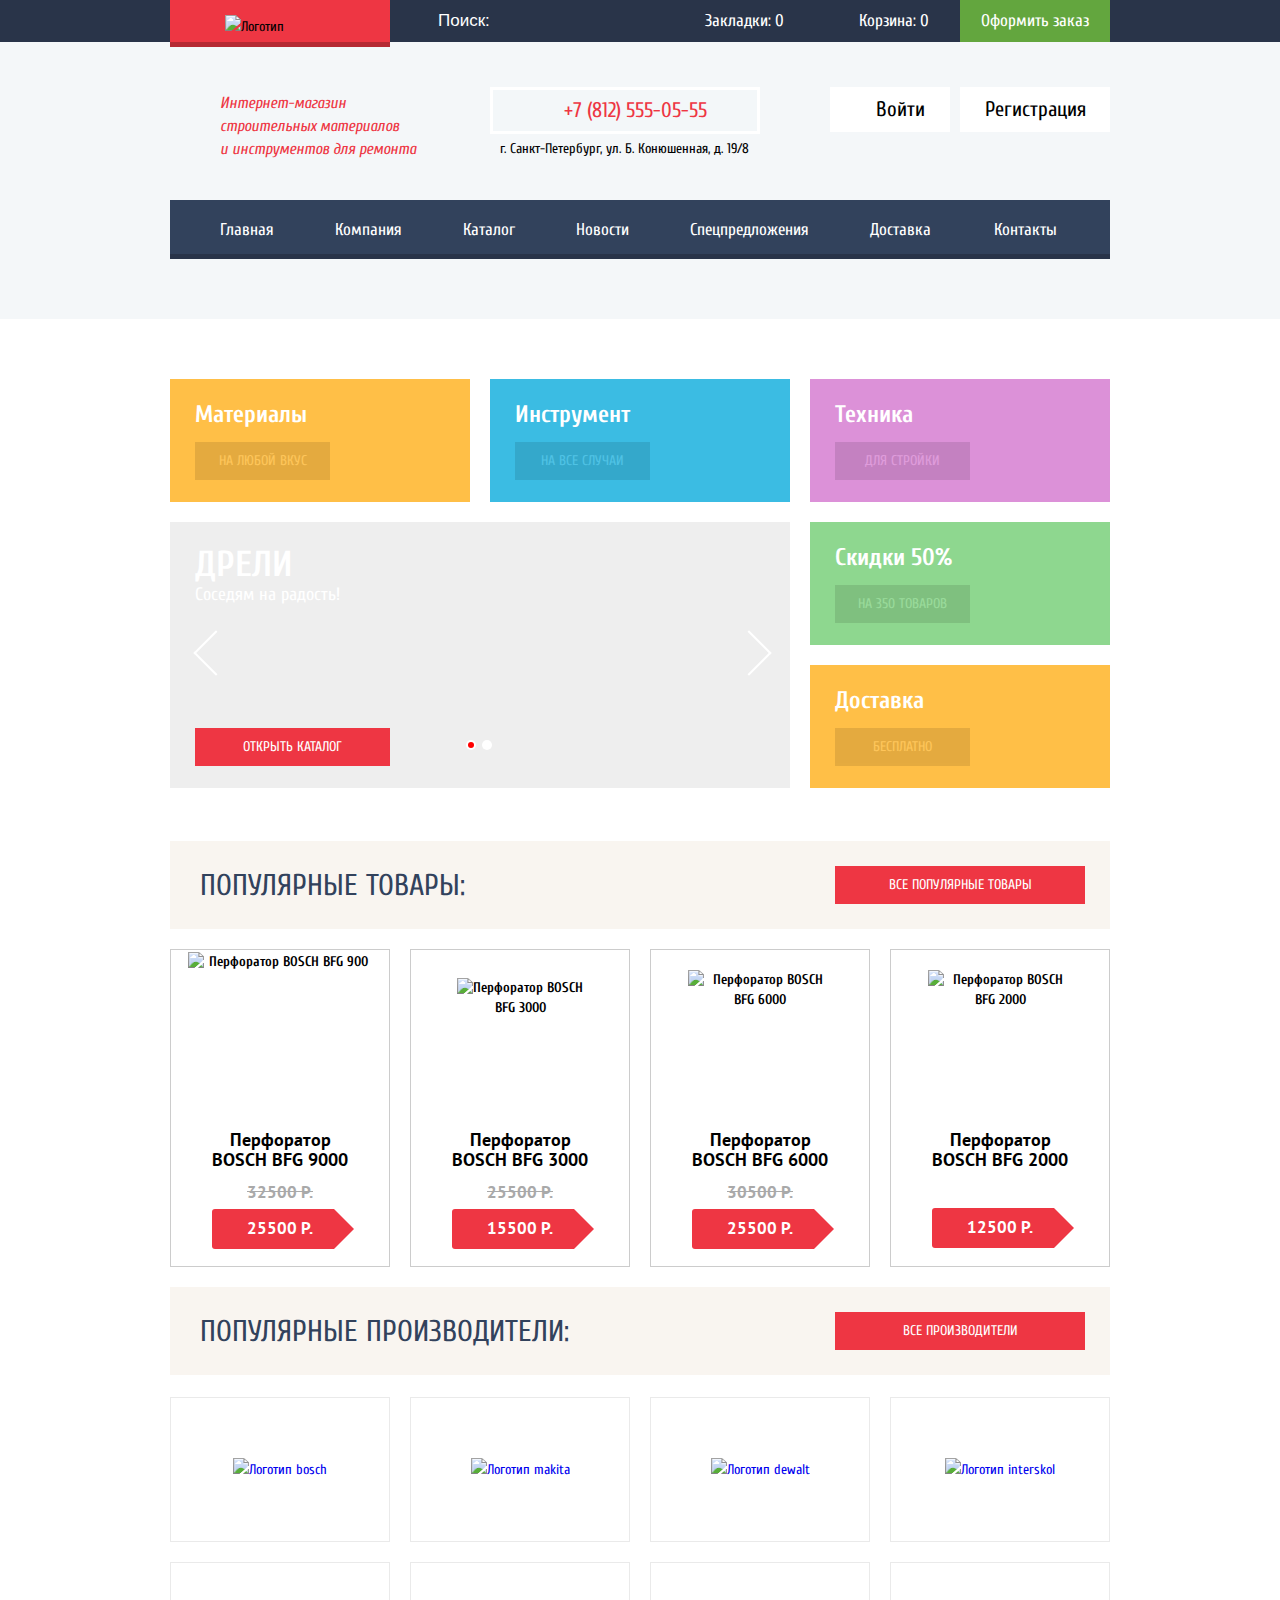
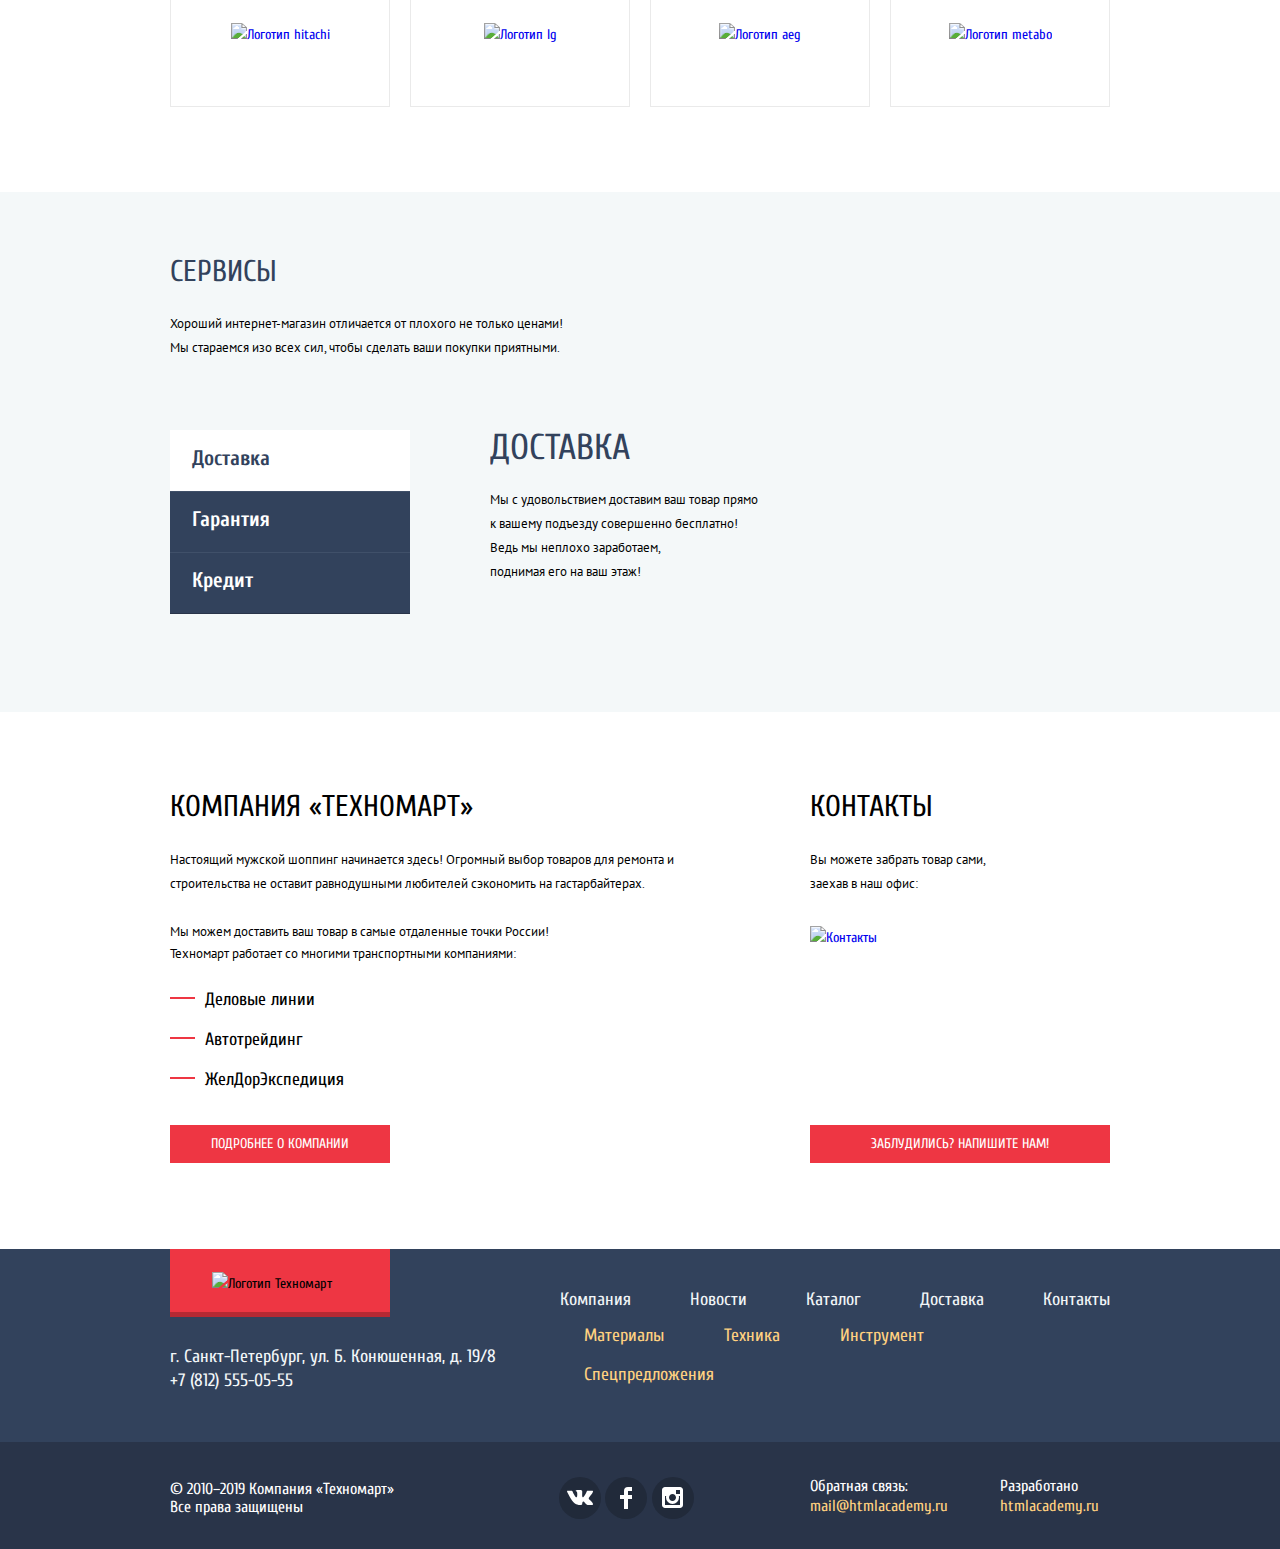
==== index.html @ 58dc2b19 "Fixed pages and js" ====
<!DOCTYPE html>
<html lang="ru">
  <head>
    <meta charset="utf-8">
    <title>HTML Academy: Техномарт</title>
    <link href="https://fonts.googleapis.com/css?family=Cuprum:400,400i,700,700i|PT+Sans:400,700&display=swap&subset=cyrillic" rel="stylesheet">
    <link href="css/normalize.css" rel="stylesheet" >
    <link href="css/style.css" rel="stylesheet">
  </head>
  <body>
    <header class="main-header">
      <div class="top-navigation-wrapper wrapper">
        <div class="container">
          <div class="top-navigation">
            <a href="index.html" aria-label="Логотип Техномарт" class="navigation-logo inactive-link">
              <img src="img/svg/logo-technomart.svg" alt="Логотип Техномарт" width="110" height="17">
            </a>
            <form action="https://echo.htmlacademy.ru" method="post" class="search-form">
            	<input type="search" name="search" placeholder="Поиск:" class="input-search">
            	<button type="submit" class="search-button visually-hidden"></button>
            </form>
            <ul class="bookmarks-navigation reset-list">
              <li>
                <a href="#" class="button-bookmark bookmarks-item">Закладки: 0</a>
              </li>
              <li>
                <a href="#" class="button-cart bookmarks-item">Корзина: 0</a>
              </li>
              <li>
                <a href="#" class="button-checkout bookmarks-item">Оформить заказ</a>
              </li>
            </ul>
          </div>
        </div>
      </div>
      <div class="user-navigation-wrapper wrapper">
        <div class="container">
          <div class="user-navigation">
            <div class="user-coordinates">
              <div class="navigation-item">
                <h1 class="first-level-heading">Интернет-магазин строительных материалов<br> и инструментов для ремонта</h1>
              </div>
              <ul class="store-phone navigation-item reset-list">
                <li><a href="tel:+7(812)555-05-55" class="header-phone">+7 (812) 555-05-55</a></li>
                <li><p>г. Санкт-Петербург, ул. Б. Конюшенная, д. 19/8</p></li>
              </ul>
              <ul class="user-buttons navigation-item reset-list">
                <li>
                  <a href="#" class="button-user-item button-login">Войти</a>
                </li>
                <li>
                  <a href="#" class="button-user-item button-registry">Регистрация</a>
                </li>
              </ul>
            </div>
            <nav class="user-menu">
              <ul class="reset-list">
                <li><a href="index.html" class="user-menu-item">Главная</a></li>
                <li><a href="#" class="user-menu-item">Компания</a></li>
                <li><a href="catalog.html" class="user-menu-item">Каталог</a></li>
                <li><a href="#" class="user-menu-item">Новости</a></li>
                <li><a href="#" class="user-menu-item">Спецпредложения</a></li>
                <li><a href="#" class="user-menu-item">Доставка</a></li>
                <li><a href="#" class="user-menu-item">Контакты</a></li>
              </ul>
            </nav>
          </div>
        </div>
      </div>
    </header>
    <main>
      <div class="content-navigation">
        <div class="container">
          <section class="our-advantages">
            <h2 class="visually-hidden second-level-heading">Наши преимущества:</h2>
            <div class="advantages-row">
              <div class="advantages-item advantages-materials sticker-new sticker-advantage">
                <h4 class="advantages-title">Материалы</h4>
                <a href="#" class="button-advantages">На любой вкус</a>
              </div>
              <div class="advantages-item advantages-tool">
                <h4 class="advantages-title">Инструмент</h4>
                <a href="#" class="button-advantages">На все случаи</a>
              </div>
              <div class="advantages-item advantages-technics sticker-new">
                <h4 class="advantages-title">Техника</h4>
                <a href="#" class="button-advantages">Для стройки</a>
              </div>
            </div>
            <div class="advantages-row">
              <div class="advantages-slider">
                <div class="advantage-arrows">
                  <button class="arrow arrow-left" aria-label="Стрелка вправо"></button>
                  <button class="arrow arrow-right" aria-label="Стрелка влево"></button>
                </div>
                <input class="visually-hidden" type="radio" id="advantage-1" name="advantage" checked>
                <input class="visually-hidden" type="radio" id="advantage-2" name="advantage">
                <div class="advantage-slider-controls">
                  <label class="advantage-controls-item advantage-controls-item--1" for="advantage-1">Первый</label>
                  <label class="advantage-controls-item advantage-controls-item--2" for="advantage-2">Второй</label>
                </div>
                <ul class="advantage-slider-list reset-list">
                  <li class="advantage-slider-item">
                    <h3>Дрели</h3>
                    <p>Соседям на радость!</p>
                    <a class="advantage-item-button button" href="catalog.html">Открыть каталог</a>
                  </li>
                  <li class="advantage-slider-item">
                    <h3>Перфораторы</h3>
                    <p>Настоящие мужские игрушки</p>
                    <a class="advantage-item-button button" href="catalog.html">Открыть каталог</a>
                  </li>
                </ul>
              </div>
              <div class="advantages-services">
                <div class="advantages-item advantages-discounts">
                  <h4 class="advantages-title">Скидки 50%</h4>
                  <a href="#" class="button-advantages">На 350 товаров</a>
                </div>
                <div class="advantages-item advantages-delivery">
                  <h4 class="advantages-title">Доставка</h4>
                  <a href="#" class="button-advantages">Бесплатно</a>
                </div>
              </div>
            </div>
          </section>
          <section class="popular-item-section">
            <h2 class="second-level-heading">Популярные товары:</h2>
            <a href="#" class="button button-popular">Все популярные товары</a>
          </section>
          <section class="popular-products-row">
            <ul class="product-list reset-list">
              <li class="product-item sticker-new-product">
                <div class="actions">
                  <a href="#" class="buy">Купить</a>
                  <a href="#" class="bookmark">В закладки</a>
                </div>
                <div class="image centered-image">
                  <img src="img/product-bosh-bfc-9000.png" width="184" height="164" alt="Перфоратор BOSCH BFG 900">
                </div>
                <h3 class="title">Перфоратор BOSCH BFG 9000</h3>
                <div class="discount">32500 Р.</div>
                <div class="price">25500 Р.</div>
              </li>
              <li class="product-item">
                <div class="actions">
                  <a href="#" class="buy">Купить</a>
                  <a href="#" class="bookmark">В закладки</a>
                </div>
                <div class="image centered-image">
                  <img src="img/product-bosh-bfc-3000.png" width="127" height="112" alt="Перфоратор BOSCH BFG 3000">
                </div>
                <h3 class="title">Перфоратор BOSCH BFG 3000</h3>
                <div class="discount">25500 Р.</div>
                <div class="price">15500 Р.</div>
              </li>
              <li class="product-item sticker-new-product">
                <div class="actions">
                  <a href="#" class="buy">Купить</a>
                  <a href="#" class="bookmark">В закладки</a>
                </div>
                <div class="image centered-image">
                  <img src="img/product-bosh-bfc-6000.png" width="144" height="128" alt="Перфоратор BOSCH BFG 6000">
                </div>
                <h3 class="title">Перфоратор BOSCH BFG 6000</h3>
                <div class="discount">30500 Р.</div>
                <div class="price">25500 Р.</div>
              </li>
              <li class="product-item">
                <div class="actions">
                  <a href="#" class="buy">Купить</a>
                  <a href="#" class="bookmark">В закладки</a>
                </div>
                <div class="image centered-image">
                  <img src="img/product-bosh-bfc-2000.png" width="144" height="128" alt="Перфоратор BOSCH BFG 2000">
                </div>
                <h3 class="title">Перфоратор BOSCH BFG 2000</h3>
                <div class="price">12500 Р.</div>
              </li>
            </ul>
          </section>
          <section class="popular-item-section">
            <h2 class="second-level-heading">Популярные производители:</h2>
            <a href="#" class="button button-popular">Все производители</a>
          </section>
          <section class="manufacturers-list">
            <ul class="reset-list">
              <li class="manufacturer-item centered-image">
                <a href="#">
                  <img src="img/manufacturers-01-bosch.png" width="126" height="37" alt="Логотип bosch">
                </a>
              </li>
              <li class="manufacturer-item centered-image">
                <a href="#">
                <img src="img/manufacturers-02-makita.png" width="123" height="40" alt="Логотип makita">
              </a>
            </li>
              <li class="manufacturer-item centered-image">
                <a href="#">
                  <img src="img/manufacturers-03-dewalt.png" width="146" height="44" alt="Логотип dewalt">
                </a>
              </li>
              <li class="manufacturer-item centered-image">
                <a href="#">
                  <img src="img/manufacturers-04-interskol.png" width="200" height="88" alt="Логотип interskol">
                </a>
              </li>
              <li class="manufacturer-item centered-image">
                <a href="#">
                  <img src="img/manufacturers-05-hitachi.png" width="169" height="31" alt="Логотип hitachi">
                </a>
              </li>
              <li class="manufacturer-item centered-image">
                <a href="#">
                  <img src="img/manufacturers-06-lg.png" width="121" height="73" alt="Логотип lg">
                </a>
              </li>
              <li class="manufacturer-item centered-image">
                <a href="#">
                  <img src="img/manufacturers-07-aeg.png" width="151" height="96" alt="Логотип aeg">
                </a>
              </li>
              <li class="manufacturer-item centered-image">
                <a href="#">
                  <img src="img/manufacturers-08-aeg.png" width="204" height="69" alt="Логотип metabo">
                </a>
              </li>
            </ul>
          </section>
        </div>
      </div>
      <div class="services-navigation-wrapper wrapper">
        <div class="container">
          <section class="our-services-intro">
            <h2 class="second-level-heading">Сервисы</h2>
            <p>Хороший интернет-магазин отличается от плохого не только ценами!</p>
            <p>Мы стараемся изо всех сил, чтобы сделать ваши покупки приятными.</p>
          </section>

          <section class="our-services-tabs">

            <input class="visually-hidden" type="radio" id="service-1" name="service" checked>
            <input class="visually-hidden" type="radio" id="service-2" name="service">
            <input class="visually-hidden" type="radio" id="service-3" name="service">

            <ul class="tabs-menu reset-list">
              <li><label class="slider-service-item slider-service-item--1" for="service-1">Доставка</label></li>
              <li><label class="slider-service-item slider-service-item--2" for="service-2">Гарантия</label></li>
              <li><label class="slider-service-item slider-service-item--3" for="service-3">Кредит</label></li>
            </ul>

            <ul class="tabs-content reset-list">
              <li class="tab-content-item">
                <h3 class="tab-content-title">Доставка</h3>
                <p class="tab-content-text">
                  Мы с удовольствием доставим ваш товар прямо<br>
                  к вашему подъезду совершенно бесплатно!<br>
                </p>
                <p class="tab-content-text">
                  Ведь мы неплохо заработаем,<br>
                  поднимая его на ваш этаж!
                </p>
              </li>
              <li class="tab-content-item">
                <h3 class="tab-content-title">Гарантия</h3>
                <p class="tab-content-text">
                  Если купленный у нас товар поломается или заискрит,<br>
                   а также в случае пожара, спровоцированного его возгоранием,<br>
                  вы всегда можете быть уверены в нашей гарантии. Мы обменяем<br>
                  сгоревший товар на новый.
                </p>
                <p class="tab-content-text">
                  Дом уж восстановите как-нибудь сами.
                </p>
              </li>
              <li class="tab-content-item">
                <h3 class="tab-content-title">Кредит</h3>
                <p class="tab-content-text">
                  Залезть в долговую яму стало проще!
                </p>
                <p class="tab-content-text">
                   Кредитные консультанты придут вам на помощь.
                </p>
                <a href="#" class="button button-tab">Отправить заявку</a>
              </li>
            </ul>

          </section>
        </div>
      </div>
      <div class="container">
        <section class="company-info">
          <div class="company-about">
            <h2 class="second-level-heading">Компания «Техномарт»</h2>
            <p>Настоящий мужской шоппинг начинается здесь! Огромный выбор товаров для ремонта и
            строительства не оставит равнодушными любителей сэкономить на гастарбайтерах.</p>
            <p>Мы можем доставить ваш товар в самые отдаленные точки России!</p>
            <p>Техномарт работает со многими транспортными компаниями: </p>
            <ul class="company-features reset-list">
              <li>Деловые линии</li>
              <li>Автотрейдинг</li>
              <li>ЖелДорЭкспедиция</li>
            </ul>
            <a href="#" class="button button-company">Подробнее о компании</a>
          </div>
          <div class="company-contacts">
            <h2 class="second-level-heading">Контакты</h2>
            <p>Вы можете забрать товар сами,<br> заехав в наш офис:</p>
            <div class="company-map">
              <a href="#">
                <img src="img/contacts-map-01.jpg" width="300" height="158" alt="Контакты">
              </a>
            </div>
            <a href="#" class="button button-write-us">Заблудились? Напишите нам!</a>
          </div>
        </section>
      </div>
    </main>
    <footer class="main-footer">
      <div class="footer-navigation-wrapper wrapper">
        <div class="container">
          <section class="footer-navigation">
            <div class="footer-first-row">
              <a href="index.html" aria-label="Логотип Техномарт" class="navigation-logo inactive-link">
                <img src="img/svg/logo-technomart.svg" alt="Логотип Техномарт" width="137" height="22">
              </a>
              <ul class="footer-menu reset-list">
                <li><a href="#" class="footer-menu-item">Компания</a></li>
                <li><a href="#" class="footer-menu-item">Новости</a></li>
                <li><a href="catalog.html" class="footer-menu-item">Каталог</a></li>
                <li><a href="#" class="footer-menu-item">Доставка</a></li>
                <li><a href="#" class="footer-menu-item">Контакты</a></li>
              </ul>
            </div>
            <div class="footer-second-row">
              <ul class="reset-list footer-address">
                <li><p class="footer-coordinates">г. Санкт-Петербург, ул. Б. Конюшенная, д. 19/8</p></li>
                <li><a href="tel:+7(812)555-05-55" class="footer-phone">+7 (812) 555-05-55</a></li>
              </ul>
              <ul class="footer-menu reset-list">
                <li><a href="#" class="footer-menu-item">Материалы</a></li>
                <li><a href="#" class="footer-menu-item">Техника</a></li>
                <li><a href="#" class="footer-menu-item">Инструмент</a></li>
                <li><a href="#" class="footer-menu-item">Спецпредложения</a></li>
              </ul>
            </div>
          </section>
        </div>
      </div>
      <div class="footer-social-wrapper wrapper">
        <div class="container">
          <section class="footer-social">
            <div class="footer-copyright">
              <p>© 2010–2019 Компания «Техномарт» </p>
              <p>Все права защищены</p>
            </div>
            <div class="footer-social-links">
              <ul class="reset-list">
                <li>
                  <a class="social-button centered-image" href="#">
                    <span class="visually-hidden">Техномарт во Вконтакте</span>
                    <svg xmlns="http://www.w3.org/2000/svg" width="26" height="15" viewBox="0 0 26 15">
                      <path fill="#FFF" d="M16.138 11.51c.956-.309 2.18 2.04 3.483 2.939.978.681 1.727.534 1.727.534l3.473-.05s1.815-.112.957-1.554c-.071-.12-.503-1.069-2.585-3.022-2.177-2.043-1.882-1.712.739-5.244 1.597-2.153 2.236-3.468 2.036-4.028-.192-.539-1.365-.399-1.365-.399L20.69.713c-.381.001-.704.119-.851.515-.003.004-.621 1.666-1.445 3.079-1.741 2.989-2.436 3.148-2.724 2.961-.661-.433-.494-1.737-.494-2.664 0-2.897.432-4.105-.846-4.417-.427-.104-.739-.172-1.828-.182-1.392-.021-2.574 0-3.244.329-.445.223-.786.712-.579.74.26.035.843.16 1.155.586.401.552.389 1.789.389 1.789s.229 3.411-.54 3.834c-.528.29-1.25-.302-2.803-3.016-.793-1.388-1.392-2.922-1.392-2.922s-.116-.285-.326-.441c-.25-.185-.6-.244-.6-.244L.848.684S.29.7.085.946c-.182.218-.015.668-.015.668s2.909 6.881 6.203 10.347c3.02 3.182 6.452 2.971 6.452 2.971h1.555s.469-.054.709-.312c.224-.24.214-.691.214-.691s-.031-2.109.935-2.419z"/>
                    </svg>
                  </a>
                </li>
                <li>
                  <a class="social-button centered-image" href="#">
                    <span class="visually-hidden">Техномарт в Фейсбуке</span>
                    <svg xmlns="http://www.w3.org/2000/svg" width="12" height="22" viewBox="0 0 12 22">
                      <path fill="#FFF" d="M12 4V0H8a4 4 0 0 0-4 4v4H0v4h4v10h4V12h4V8H8V4h4z"/>
                    </svg>
                  </a>
                </li>
                <li>
                  <a class="social-button centered-image" href="#">
                    <span class="visually-hidden">Техномарт в Инстаграме</span>
                    <svg xmlns="http://www.w3.org/2000/svg" width="21" height="21" viewBox="0 0 21 21">
                      <path fill="#FFF" d="M18 0H3C1.35 0 0 1.35 0 3v15c0 1.65 1.35 3 3 3h15c1.65 0 3-1.35 3-3V3c0-1.65-1.35-3-3-3zm-7.5 7c1.93 0 3.5 1.57 3.5 3.5S12.43 14 10.5 14 7 12.43 7 10.5 8.57 7 10.5 7zM18 18H3V9h1.181A6.504 6.504 0 0 0 4 10.5a6.5 6.5 0 1 0 13 0 6.45 6.45 0 0 0-.181-1.5H18v9zm0-11h-4V3h4v4z"/>
                    </svg>
                  </a>
                </li>
              </ul>
            </div>
            <div class="footer-feedback">
              <div class="footer-feedback-row">
                <p>Обратная связь:</p>
                <a href="mailto:mail@htmlacademy.ru">mail@htmlacademy.ru</a>
              </div>
              <div class="footer-feedback-row">
                <p>Разработано</p>
                <a href="https://htmlacademy.ru/intensive/htmlcss">htmlacademy.ru</a>
              </div>
            </div>
          </section>
        </div>
      </div>
    </footer>
    <div class="modal-wrapper hidden"></div>
    <section class="modal write-us hidden">
      <form class="write-us-form" action="https://echo.htmlacademy.ru" method="post">
        <div class="modal-row">
          <div class="modal-item">
            <label for="user-name">Ваше имя:</label>
            <input id="user-name" type="text" name="user-name" placeholder="Имя Фамилия" class="input-name">
          </div>
          <div class="modal-item">
            <label for="user-email">Ваш e-mail:</label>
            <input id="user-email" type="email" name="user-email" required placeholder="email@example.com" class="input-email">
          </div>
        </div>
        <div class="modal-row">
          <label for="user-text">Текст письма:</label>
          <textarea id ="user-text" name="user-text" class="user-text" placeholder="В свободной форме"></textarea>
        </div>
        <div class="modal-row">
          <button class="button button-submit" type="submit">Отправить</button>
        </div>
      </form>
      <button class="modal-close" type="button">
        <span class="visually-hidden">Закрыть</span>
      </button>
    </section>
    <section class="modal modal-map hidden">
      <div class="modal-map-image">
        <iframe src="https://www.google.com/maps/embed?pb=!1m18!1m12!1m3!1d1998.6037872533261!2d30.32085871593062!3d59.93871648187617!2m3!1f0!2f0!3f0!3m2!1i1024!2i768!4f13.1!3m3!1m2!1s0x4696310fca145cc1%3A0x42b32648d8238007!2sBolshaya%20Konyushennaya%20St%2C%2019%2F8%2C%20Sankt-Peterburg%2C%20191186!5e0!3m2!1sen!2sru!4v1570217562127!5m2!1sen!2sru"
        width="940" height="422" style="border:0;" allowfullscreen="">
        </iframe>
        <p>
          <img src="img/contacts-map-02-clicable.jpg" width="940" height="422"
          alt="Офис компании по адресу ул. Большая Конюшенная 19/8, Санкт-Петербург">
        </p>
      </div>
      <button class="modal-close" type="button">
        <span class="visually-hidden">Закрыть</span>
      </button>
    </section>
    <section class="modal modal-product hidden">
      <div class="modal-product-container">
        <div class="added-product-title">
          <h2>Товар добавлен в корзину!</h2>
        </div>
        <div class="modal-row">
          <a href="#" class="button-place-order button">Оформить заказ</a>
          <a href="#" class="button-go-shopping button">Продолжить покупки</a>
        </div>
      </div>
      <button class="modal-close" type="button">
        <span class="visually-hidden">Закрыть</span>
      </button>
    </section>
  <script src="js/script.js"></script>
  </body>
</html>
---- css/style.css ----
*, *:before, *:after {
  -webkit-box-sizing: border-box;
     -moz-box-sizing: border-box;
          box-sizing: border-box;
}

body {
  margin: 0;
  padding: 0;
  font-family: 'Cuprum', 'Arial', sans-serif;
  font-size: 14px;
  line-height: 24px;
  color: #000000;
  background-color: #ffffff;
}

a {
  text-decoration: none;
}

.inactive-link {
  pointer-events: none;
  cursor: default;
  text-decoration: none;
  color: black;
}

.reset-list {
  padding: 0;
  margin: 0;
  list-style-type: none;
}

.second-level-heading {
  font-size: 30px;
  color: #32425c;
  line-height: 30px;
  font-weight: normal;
  text-transform: uppercase;
}

.visually-hidden {
  position: absolute;
  width: 1px;
  height: 1px;
  margin: -1px;
  border: 0;
  padding: 0;
  clip: rect(0 0 0 0);
  overflow: hidden;
}

.centered-image {
  display: flex;
  align-items: center;
  justify-content: center;
}

.button {
  display: inline-block;
  vertical-align: middle;
  padding-top: 10px;
  padding-bottom: 10px;
  background: #EE3643;
  font-size: 14px;
  color: #FFFFFF;
  text-align: center;
  text-transform: uppercase;
  line-height: 18px;
}

.button:hover,
.button:focus {
  background: #CA2C37;
}

.button:active {
  background: #BA2732;
}

.container {
  width: 940px;
  margin: 0 auto;
}

.wrapper {
  width: 100%;
}

.top-navigation-wrapper {
  background-color: #293449;
}

.top-navigation {
  display: flex;
  justify-content: space-between;
  height: 42px;
}

.navigation-logo {
  display: flex;
  justify-content: center;
  align-items: center;
  width: 220px;
  background: #EE3643;
  box-shadow: inset 0 -5px 0 0 rgba(0,0,0,0.24);
}

.top-navigation .navigation-logo {
  height: 47px;
}

.navigation-logo:hover {
  background-color: #ca2c37;
}

.navigation-logo:active {
  background-color: #ba2732;
}

.search-form {
  position: relative;
  width: 270px;
}

.search-form .input-search {
  width: 100%;
  height: 42px;
  border: none;
  background: #293449;
  padding-top: 12px;
  padding-bottom: 12px;
  padding-left: 48px;
  font-size: 17px;
  color: #000000;
  line-height: 18px;
  background-image: url(../img/svg/icon-search.svg);
  background-repeat: no-repeat;
  background-position: 16px 12px;
}

.search-form .input-search::placeholder {
  color: #FFFFFF;
}

.search-form .input-search:hover {
  background-color: #212a3a;
}

.search-form .input-search:focus,
.search-form .input-search:active {
  background-color: #ffffff;
  background-image: url(../img/svg/icon-search-red.svg);
  background-repeat: no-repeat;
  background-position: 16px 12px;
}

.bookmarks-navigation {
  display: flex;
  justify-content: space-between;
  width: 450px;
}

.bookmarks-navigation .bookmarks-item {
  position: relative;
  width: 150px;
  display: inline-block;
  vertical-align: middle;
  padding-top: 12px;
  padding-bottom: 12px;
  font-size: 17px;
  color: #FFFFFF;
  line-height: 18px;
  text-align: center;
}

.bookmarks-navigation .button-checkout {
  background-color: #63a63e;
  color: #FFFFFF;
}

.button-bookmark,
.button-cart {
  padding-left: 18px;
}

.button-bookmark::before {
  content: '';
  position: absolute;
  top: 12px;
  left: 18px;
  width: 14px;
  height: 16px;
  background-image: url(../img/svg/icon-bookmark.svg);
  background-repeat: no-repeat;
  background-position: 0 0;
  opacity: 0.5;
}

.button-cart::before {
  content: '';
  position: absolute;
  top: 12px;
  left: 18px;
  width: 15px;
  height: 15px;
  background-image: url(../img/svg/icon-cart.svg);
  background-repeat: no-repeat;
  background-position: 0 0;
  opacity: 0.5;
}

.button-bookmark:hover,
.button-cart:hover {
  cursor: pointer;
  background-color: #212a3a;
  opacity: 1;
}

.button-bookmark:active,
.button-cart:active {
  cursor: pointer;
  background: #161d29;
  opacity: 0.5;
}

.cart-not-empty {
  background-color: #EE3643;
}

.button-checkout:hover {
  background: #5FBB2D;
}

.button-checkout:active {
  background: #518534;
  opacity: 0.5;
}

.user-navigation-wrapper {
  background-color: #f4f7f9;
  padding-bottom: 60px;
}

.user-navigation {
  display: flex;
  flex-direction: column;
}

.user-coordinates {
  display: flex;
  justify-content: space-between;
  align-items: flex-start;
  padding-top: 45px;
  padding-bottom: 34px;
}

.navigation-item {
  position: relative;
  width: 300px;
}

.first-level-heading {
  width: 200px;
  margin-top: 5px;
  margin-bottom: 5px;
  margin-right: auto;
  margin-left: auto;
  font-size: 16px;
  color: #EE3643;
  line-height: 23px;
  font-style: italic;
  font-weight: normal;
}

.store-phone .header-phone {
  position: relative;
  display: inline-block;
  vertical-align: middle;
  width: 270px;
  padding-top: 10px;
  padding-bottom: 10px;
  padding-left: 20px;
  text-align: center;
  background: #F3F7F9;
  border: 3px solid #FFFFFF;
  font-size: 21px;
  color: #EE3643;
  line-height: 21px;
}

.header-phone::before {
  content: '';
  position: absolute;
  top: 10px;
  left: 12px;
  width: 19px;
  height: 19px;
  background-image: url(../img/svg/icon-phone.svg);
  background-repeat: no-repeat;
  background-position: 0 0;
}

.store-phone p {
  font-family: 'Cuprum', 'Arial', sans-serif;
  font-size: 14px;
  line-height: 24px;
  margin-top: 3px;
  margin-bottom: 0;
  margin-left: 10px;
}

.user-buttons {
  display: flex;
  justify-content: space-between;
  flex-wrap: wrap;
}

.button-user-item {
  display: inline-block;
  vertical-align: middle;
  background: #ffffff;
  padding-top: 12px;
  padding-bottom: 12px;
  font-size: 21px;
  text-align: center;
  color: #000000;
  line-height: 21px;
}

.user-buttons .button-login {
  position: relative;
  width: 120px;
  margin-left: 20px;
  padding-left: 20px;
}

.user-buttons .button-registry {
  width: 150px;
}

.button-login::before {
  content: '';
  position: absolute;
  top: 15px;
  left: 13px;
  width: 20px;
  height: 17px;
  background-image: url(../img/svg/icon-login-blue.svg);
  background-repeat: no-repeat;
  background-position: 0 0;
  opacity: 0.3;
}

.button-login:hover::before,
.user-name:hover::before,
.user-name:hover::after,
.user-logout:hover {
  opacity: 1;
}

.button-login:active::before,
.user-name:active::before,
.user-name:active::after,
.user-logout:active {
  opacity: 0.3;
}

.button-user-item:hover,
.user-account a:hover {
  color: #ee3643;
}

.button-user-item:active,
.user-name:active,
.user-account a:active {
  color: rgb(0,0,0, 0.3);
}

.user-menu {
  background: #32425C;
  box-shadow: inset 0 -5px 0 0 #293449;
}

.user-menu ul {
  display: flex;
  flex-wrap: wrap;
}

.user-menu .user-menu-item {
  display: inline-block;
  vertical-align: middle;
  padding-top: 21px;
  padding-bottom: 21px;
  padding-right: 31px;
  padding-left: 30px;
  font-size: 17px;
  color: #FFFFFF;
  letter-spacing: 0;
  line-height: 17px;
  text-align: center;
}

li:first-child .user-menu-item {
  padding-left: 50px;
}

li:last-child .user-menu-item {
  padding-left: 32px;
}

.user-menu-item:hover {
  background-color: #293449;
}

.user-menu-item:active {
  background: #1d2739;
  opacity: 0.3;
}

.content-navigation {
  margin-top: 60px;
  margin-bottom: 65px;
}

.our-advantages {
  margin-bottom: 33px;
}

.advantages-row {
  display: flex;
  justify-content: space-between;
}

.advantages-slider {
  width: 620px;
  max-height: 266px;
  position: relative;
  background-color: #eeeeee;
}

.advantage-arrows {
  position: relative;
}

.arrow {
  border: none;
  background: none;
  position: absolute;
  top: 115px;
  border-right: 2px solid #ffffff;
  border-bottom: 2px solid #ffffff;
  width: 32px;
  height: 32px;
}

.arrow-left {
  left: 30px;
  transform: rotate(-225deg);
}

.arrow-right {
  right: 25px;
  transform: rotate(-45deg);
}

.arrow:hover,
.arrow:focus,
.arrow:active {
  outline: none;
  cursor: pointer;
}

.advantages-services {
  display: flex;
  flex-direction: column;
}

.advantages-item {
  position: relative;
  width: 300px;
  padding-top: 21px;
  padding-left: 25px;
  min-height: 123px;
  margin-bottom: 20px;
}

.sticker-new::before {
  content: '';
  position: absolute;
  top: 0px;
  right: 0px;
  width: 60px;
  height: 59px;
  background-image: url(../img/logo-new-product.png);
  background-repeat: no-repeat;
  background-position: 0 0;
}

.advantages-item .advantages-title {
  font-size: 24px;
  color: #FFFFFF;
  line-height: 30px;
  font-weight: bold;
  padding: 0;
  margin-top: 0;
  margin-bottom: 12px;
}

.advantages-item .button-advantages {
  display: inline-block;
  vertical-align: middle;
  width: 135px;
  padding-top: 10px;
  padding-bottom: 10px;
  font-size: 14px;
  text-transform: uppercase;
  color: #FFFFFF;
  text-align: center;
  line-height: 18px;
  opacity: 0.1;
  background: #000000;
}

.button-advantages:hover {
  opacity: 0.2;
  background: #000000;
}

.button-advantages:active {
  opacity: 0.3;
  background: #000000;
}

.advantages-materials {
  background-color: #ffbf47;
  background-image: url(../img/svg/icon-1.svg);
  background-repeat: no-repeat;
  background-position: 83% 53%;
}

.advantages-tool {
  background-color: #3bbce3;
  background-image: url(../img/svg/icon-2.svg);
  background-repeat: no-repeat;
  background-position: 87% 54%;
}

.advantages-technics {
  background-color: #dc91d8;
  background-image: url(../img/svg/icon-3.svg);
  background-repeat: no-repeat;
  background-position: 85% 50%;
}

.advantages-discounts {
  background-color: #8ed78f;
  background-image: url(../img/svg/icon-4.svg);
  background-repeat: no-repeat;
  background-position: 80% 47%;
}

.advantages-delivery {
  background-color: #ffbf47;
  background-image: url(../img/svg/icon-5.svg);
  background-repeat: no-repeat;
  background-position: 85% 50%;
}

.popular-item-section {
  display: flex;
  justify-content: space-between;
  background: #f9f5f0;
  padding-top: 30px;
  padding-right: 25px;
  padding-bottom: 25px;
  padding-left: 30px;
}

.advantage-slider-controls {
  position: absolute;
  left: 49%;
  bottom: 35px;
  z-index: 100;
  width: 100px;
  height: 25px;
  text-align: center;
  font-size: 0;
  transform: translateX(-50%);
}

.advantage-slider-controls label {
  position: relative;
  display: inline-block;
  vertical-align: middle;
  width: 10px;
  height: 10px;
  padding: 8px;
  border-radius: 50%;
  cursor: pointer;
}

.advantage-slider-controls label::after {
  content: '';
  position: absolute;
  top: 8px;
  left: 8px;
  z-index: 1;
  width: 10px;
  height: 10px;
  background: #ffffff;
  border-radius: 50%;
}

.advantage-slider-item {
  display: none;
  padding-top: 25px;
  padding-left: 25px;
  min-height: 266px;
}

.advantage-slider-item:nth-child(1) {
  background-image: url(../img/slider-item-02.jpg);
  background-repeat: no-repeat;
  background-position: 100% 0px;
}

.advantage-slider-item:nth-child(2) {
  background-image: url(../img/slider-item-01.jpg);
  background-repeat: no-repeat;
  background-position: 100% 0px;
}

#advantage-1:checked ~ .advantage-slider-list .advantage-slider-item:nth-child(1) {
  display: block;
}

#advantage-2:checked ~ .advantage-slider-list .advantage-slider-item:nth-child(2) {
  display: block;
}

#advantage-1:checked ~ .advantage-slider-controls .advantage-controls-item--1::before,
#advantage-2:checked ~ .advantage-slider-controls .advantage-controls-item--2::before {
  content: '';
  position: absolute;
  left: 64%;
  top: 65%;
  z-index: 2;
  width: 6px;
  height: 6px;
  background: red;
  border-radius: 50%;
}

.advantage-slider-item h3 {
  max-width: 380px;
  margin-top: 0;
  margin-bottom: 0px;
  font-size: 36px;
  color: #FFFFFF;
  letter-spacing: 0;
  line-height: 36px;
  text-transform: uppercase;
}

.advantage-slider-item p {
  max-width: 430px;
  margin: 0;
  margin-bottom: 10px;
  font-family: 'Cuprum', 'Arial', sans-serif;
  font-size: 18px;
  color: #FFFFFF;
  line-height: 24px;
}



.advantage-slider-item .button {
  position: absolute;
  width: 195px;
  bottom: 22px;
}

.popular-item-section .second-level-heading {
  padding: 0;
  margin: 0;
}

.button-popular {
  width: 250px;
  margin-top: -5px;
}

.popular-products-row {
  margin-top: 20px;
}

.product-list {
  display: flex;
  justify-content: space-between;
  flex-wrap: wrap;
}

.product-item {
  display: flex;
  flex-direction: column;
  justify-content: flex-start;
  align-items: center;
  position: relative;
  width: 220px;
  margin-bottom: 20px;
  line-height: 20px;
  font-weight: bold;
  text-align: center;
  border: 1px solid #ccc;
}

.sticker-new-product::before {
  content: '';
  position: absolute;
  top: 0px;
  right: 0;
  width: 60px;
  height: 59px;
  background-image: url(../img/logo-new-product.png);
  background-repeat: no-repeat;
  background-position: 0 0;
  z-index: 15;
}

.product-item .actions {
  position: absolute;
  top: 5px;
  left: 0;
  width: 218px;
  height: 88px;
  padding-top: 40px;
  padding-bottom: 40px;
  padding-right: 0;
  padding-left: 0;
  background-color: rgba(255,255,255);
  z-index: 10;
}

.actions .buy,
.actions .bookmark {
  position: relative;
  display: block;
  width: 136px;
  margin: 0 auto;
  margin-bottom: 7px;
  padding-top: 7px;
  padding-bottom: 7px;
  padding-right: 0;
  padding-left: 0;
  background-color: #63a63e;
  border: 3px solid #63a63e;
  border-bottom-color: #367315;
  border-radius:3px;
  color: #ffffff;
  font-size: 14px;
  line-height: 18px;
  text-decoration: none;
  text-transform: uppercase;
}

.actions .buy::before {
  content: '';
  position: absolute;
  top: 8px;
  left: 9px;
  width: 17px;
  height: 17px;
  background-image: url(../img/svg/icon-cart.svg);
  background-repeat: no-repeat;
  background-position: 0 0;
  opacity: 0.3;
}

.buy:hover::before,
.buy:active::before {
  opacity: 1;
}

.actions .buy:hover {
  background: #5FBB2D;
  border-color: #5FBB2D;
  border-bottom-color: #367315;
}

.actions .buy:active {
  background: #518534;
  border-color: #518534;
}

.actions .bookmark:hover {
  border: 3px solid #32425C;
}

.actions .bookmark:active {
  opacity: 0.3;
  border: 3px solid #32425C;
}

.actions .bookmark {
  color: #32425c;
  background: #ffffff;
  border-bottom-color: #63a63e;
}

.product-item .actions {
  display: none;
}

.product-item:hover .actions {
  display: block;
}

.product-item:hover .image {
  opacity: 0;
}

.product-item:hover {
  background: #FFFFFF;
  box-shadow: 0 10px 25px 0 rgba(41,52,73,0.50);
}

.product-item .image {
  width: 218px;
  height: 168px;
}

.product-item .image img {
  max-width: 100%;
}

.product-item .title {
  max-width: 160px;
  font-family: 'PT Sans', 'Arial', sans-serif;
  font-weight: bold;
  font-size: 18px;
  line-height: 20px;
  color: #000000;
  text-transform: capitalize;
  min-height: 40px;
  padding: 0;
  margin-bottom: 0px;
  margin-top: 12px;
}

.product-item .discount {
  font-family: 'PT Sans', 'Arial', sans-serif;
  font-weight: bold;
  font-size: 17px;
  line-height: 18px;
  color: #a9a9a9;
  text-decoration: line-through;
  margin-top: 13px;
  margin-bottom: 0px;
}

.product-item .price {
  position: relative;
  font-family: 'PT Sans', 'Arial', sans-serif;
  font-size: 17px;
  line-height: 18px;
  color: #ffffff;
  background: #ee3643;
  border-radius: 3px;
  margin-top: 8px;
  margin-bottom: 17px;
  padding-top: 10px;
  padding-right: 35px;
  padding-bottom: 12px;
  padding-left: 35px;
}

.product-item .price:after {
  content: '';
  position: absolute;
  top: 0;
  right: -26px;
  width: 0;
  height: 0;
  border: 20px solid #ffffff;
  border-left-color: #ee3643;
}

.product-item .title + .price {
  margin-top: 38px;
}

.manufacturers-list {
  margin-top: 22px;
}

.manufacturers-list ul {
  display: flex;
  justify-content: space-between;
  flex-wrap: wrap;
}

.manufacturer-item {
  width: 220px;
  min-height: 145px;
  border: 1px solid #eaeaea;
  margin-bottom: 20px;
  cursor: pointer;
}

.manufacturer-item img {
  max-width: 100%;
}

.manufacturer-item:hover,
.manufacturer-item:active {
  box-shadow: 0 10px 25px 0 rgba(41,52,73,0.50);
}

.manufacturer-item:active img {
  opacity: 0.3;
}

.services-navigation-wrapper {
  background-color: #f4f8f9;
  padding-top: 40px;
}

.our-services-intro .second-level-heading {
  margin-bottom: 25px;
}

.our-services-intro p {
  font-family: 'PT Sans', 'Arial', sans-serif;
  font-size: 13px;
  color: #000000;
  line-height: 24px;
  margin: 0;
  padding: 0;
}

.our-services-tabs {
  display: flex;
  justify-content: space-between;
  padding-top: 70px;
  max-height: 352px;
}

.our-services-tabs .tabs-menu {
  width: 240px;
  position: relative;
}

ul.tabs-menu::before {
  content: '';
  position: absolute;
  top: -40px;
  right: 0px;
  width: 10px;
  height: 279px;
  background-image: url(../img/our-services-shadow.png);
  background-repeat: no-repeat;
  background-position: 0 0;
}

.our-services-tabs .tabs-content {
  width: 620px;
}

.tabs-menu label {
  display: block;
  width: 100%;
  font-size: 21px;
  font-weight: bold;
  color: #ffffff;
  line-height: 30px;
  padding-top: 13px;
  padding-left: 22px;
  padding-bottom: 18px;
  background: #32425C;
  box-shadow: 0 1px 0 0 #293449, inset 0 1px 0 0 #405069;
  cursor: pointer;
}

.tabs-menu label:hover {
  background: #293449;
}

.tab-content-title {
  max-width: 380px;
  font-size: 36px;
  color: #32425c;
  line-height: 36px;
  font-weight: normal;
  text-transform: uppercase;
  margin-bottom: 22px;
  padding: 0;
  margin-top: 0;
}

.tab-button {
  display: inline-block;
  vertical-align: middle;
  padding-top: 10px;
  padding-bottom: 10px;
  font-size: 14px;
  color: #FFFFFF;
  text-align: center;
  line-height: 18px;
  text-transform: uppercase;
  background-color: #ee3643;
}

.tab-content-text {
  font-family: 'PT Sans', 'Arial', sans-serif;
  max-width: 385px;
  margin-top: 0;
  margin-bottom: 0;
  font-size: 13px;
  color: #000000;
  line-height: 24px;
}

.tab-content-item {
  display: none;
  height: 282px;
  background-color: #f4f8f9;
  overflow: hidden;
}

.tab-content-item:nth-child(1) {
  background-image: url(../img/our-services-01-delivery.png);
  background-repeat: no-repeat;
  background-position: 151px 21px;
}

.tab-content-item:nth-child(2) {
  background-image: url(../img/our-services-02-guarantee.png);
  background-repeat: no-repeat;
  background-position: 230px 0px;
}

.tab-content-item:nth-child(3) {
  background-image: url(../img/our-services-03-loan.png);
  background-repeat: no-repeat;
  background-position: 155px 0px;
}

.button-tab {
  width: 195px;
  margin-top: 30px;
}

#service-1:checked ~ .tabs-content .tab-content-item:nth-child(1) {
  display: block;
}

#service-2:checked ~ .tabs-content .tab-content-item:nth-child(2) {
  display: block;
}

#service-3:checked ~ .tabs-content .tab-content-item:nth-child(3) {
  display: block;
}

#service-1:checked ~ .tabs-menu .slider-service-item--1,
#service-2:checked ~ .tabs-menu .slider-service-item--2,
#service-3:checked ~ .tabs-menu .slider-service-item--3 {
  background: #ffffff;
  color: #32425C;
  box-shadow: 0 1px 0 0 #FFFFFF;
}

.company-info {
  position: relative;
  display: flex;
  justify-content: space-between;
  min-height: 396px;
  margin-top: 55px;
  margin-bottom: 86px;
}

.company-info .company-about {
  width: 560px;
}

.company-info .company-contacts {
  width: 300px;
}

.company-contacts h2 + p {
  margin: 0;
}

.button-write-us,
.button-company {
  position: absolute;
  bottom: 0;
}

.button-write-us {
  width: 300px;
}

.button-company {
  width: 220px;
}

.company-info .second-level-heading {
  color: #000000;
  margin-bottom: 26px;
}

.company-features  {
  position: relative;
  margin-left: 20px;
}

.company-info p {
  font-family: 'PT Sans', 'Arial', sans-serif;
  font-size: 13px;
  color: #000000;
  line-height: 24px;
  margin-bottom: 24px;
}

.company-about p:nth-child(3) {
  margin-bottom: -15px;
}

.company-features li {
  position: relative;
  font-size: 18px;
  color: #000000;
  line-height: 20px;
  margin-bottom: 20px;
  margin-left: 15px;
}

.company-features li::before {
  content: '';
  position: absolute;
  top: 7px;
  left: -35px;
  width: 25px;
  height: 2px;
  background: #ee3643;
}

.company-map {
  margin-top: 30px;
}

.company-map:hover {
  cursor: pointer;
}

.footer-navigation-wrapper {
  background-color: #32425c;
  padding-bottom: 48px;
}

.footer-first-row {
  display: flex;
  justify-content: space-between;
}

.footer-second-row {
  display: flex;
  justify-content: space-between;
}

.footer-first-row .navigation-logo {
  height: 68px;
}

.footer-menu {
  width: 550px;
  display: flex;
  justify-content: flex-start;
  align-items: center;
  flex-wrap: wrap;
}

.footer-navigation .footer-menu-item {
  display: inline-block;
  vertical-align: middle;
  font-size: 18px;
  line-height: 24px;
}

.footer-first-row .footer-menu-item {
  color: #F1F5F7;
  padding-top: 34px;
  padding-right: 59px;
}

li:last-child .footer-menu-item {
  padding-right: 0;
}

.footer-second-row .footer-menu-item  {
  padding-right: 36px;
  padding-left: 24px;
  color: #FFD180;
}

.footer-address {
  width: 380px;
}

.footer-phone,
.footer-coordinates {
  font-family: 'Cuprum', 'Arial', sans-serif;
  font-size: 18px;
  line-height: 24px;
  color: #F3F7F9;
}

.footer-coordinates {
  margin-top: 28px;
  margin-bottom: 0;
}

.footer-menu-item:hover {
  text-decoration: underline;
}

.footer-menu-item:active {
  text-decoration: none;
  opacity: 0.5;
}

.footer-social-wrapper {
  background-color: #293449;
  padding-top: 35px;
  padding-bottom: 30px;
}

.footer-social {
  display: flex;
  justify-content: space-between;
  align-items: center;
}

.footer-social p,
.footer-social a {
  font-family: 'Cuprum', 'Arial', sans-serif;
  font-size: 16px;
  color: #FFFFFF;
  line-height: 18px;
  padding: 0;
  margin: 0;
}

.footer-social a {
  color: #ffd180;
}

.footer-copyright {
  width: 230px;
}

.footer-social-links {
  width: 140px;
  margin-left: 47px;
}

.footer-social-links ul {
  display: flex;
  flex-wrap: wrap;
  justify-content: space-between;
  width: 135px;
}

.social-button {
  width: 42px;
  height: 42px;
  border-radius: 50%;
  background-color: #212A3A;
}

.social-button:hover,
.social-button:focus {
  background-color: #ffffff;
}

.social-button:hover,
.social-button:focus {
  background-color: #ee3643;
}

.footer-feedback {
  display: flex;
  justify-content: space-between;
  width: 300px;
}

.footer-feedback-row:first-child {
  width: 150px;
}

.footer-feedback-row:last-child {
  width: 110px;
}

.footer-feedback p:first-child {
  width: 150px;
}

.footer-feedback p:last-child {
  width: 115px;
}

.footer-feedback a:hover {
  text-decoration: underline;
}

.footer-feedback a:active {
  text-decoration: none;
  color: #ee3643;
}

.user-data {
  background-color: #ffffff;
  display: flex;
  justify-content: space-around;
  align-items: center;
}

.user-name {
  font-family: 'Cuprum', 'Arial', sans-serif;
  display: inline-block;
  vertical-align: middle;
  width: 240px;
  padding-top: 12px;
  padding-right: 18px;
  padding-bottom: 12px;
  text-align: right;
  font-size: 21px;
  color: #000000;
  line-height: 21px;
}

.user-name::before {
  content: '';
  position: absolute;
  top: 14px;
  left: 14px;
  width: 20px;
  height: 18px;
  background-image: url(../img/svg/icon-user-blue.svg);
  background-repeat: no-repeat;
  background-position: 0 0;
  opacity: 0.3;
}

.user-logout {
  display: inline-block;
  vertical-align: middle;
  width: 20px;
  height: 17px;
  background-image: url(../img/svg/icon-logout-blue.svg);
  background-repeat: no-repeat;
  background-position: 0px 0;
  opacity: 0.3;
}

.user-account {
  position: absolute;
  font-size: 0;
  padding-top: 6px;
}

.user-account a {
  display: inline-block;
  vertical-align: middle;
  font-size: 16px;
  color: #32425C;
  line-height: 18px;
  text-decoration: underline;
  margin-left: 18px;
}

.user-account a:last-child {
  margin-left: 33px;
}

.user-account a:first-child::after {
  content: '';
  position: absolute;
  top: 15px;
  left: 106px;
  width: 6px;
  height: 6px;
  border-radius: 50%;
  background: #32425C;
}

.breadcrumbs {
  display: flex;
  justify-content: flex-start;
  flex-wrap: wrap;
  padding-top: 18px;
  padding-bottom: 18px;
}

.breadcrumbs li {
  position: relative;
  margin-right: 40px;
}

.breadcrumbs li:last-child {
  margin-right: 0;
  text-transform: uppercase;
}

.breadcrumbs-capital {
  display: inline-block;
  vertical-align: middle;
  width: 14px;
  height: 14px;
  background-image: url(../img/svg/icon-home.svg);
  background-repeat: no-repeat;
  background-position: 0px 0px;
}

.breadcrumbs li::after {
  content: '';
  position: absolute;
  top: 5px;
  right: -26px;
  width: 8px;
  height: 12px;
  background-image: url(../img/svg/icon-right-small.svg);
  background-repeat: no-repeat;
  background-position: 0 0;
}

.breadcrumbs a {
  font-family: 'PT Sans', 'Arial', sans-serif;
  font-size: 13px;
  color: #000000;
  line-height: 18px;
  text-transform: uppercase;
}

.breadcrumbs a:hover,
.breadcrumbs a:focus {
  text-decoration: underline;
}

.breadcrumbs-current::after {
  display: none;
}

.catalog-title-wrapper {
  background-color: #f2f6f8;
  padding-top: 30px;
  padding-bottom: 28px;
  padding-left: 30px;
}

.catalog-title-wrapper .second-level-heading {
  padding: 0;
  margin: 0;
}

.filter-navigation {
  margin-top: 20px;
  margin-bottom: 32px;
}

.filter-row {
  display: flex;
  justify-content: space-between;
}

.filter-row:first-child {
  margin-bottom: 20px;
}

.filter-left-column {
  width: 220px;
}

.filter-right-column {
  width: 700px;
}

.filter-coloured-column {
  padding-left: 19px;
  padding-right: 17px;
  padding-top: 8px;
  padding-bottom: 6px;
  background-color: #f7f3ec;
}

.filter-sorted-column {
  display: flex;
  justify-content: space-between;
  align-items: center;
}

.filter-row h5 {
  font-family: 'PT Sans', 'Arial', sans-serif;
  font-size: 13px;
  line-height: 18px;
  color: #000000;
  font-weight: normal;
  text-transform: uppercase;
  margin: 0;
  padding: 0;
  margin-right: auto;
}

.filter-left-column h5 {
  margin-top: 3px;
}

.filter-row .sort-item {
  display: inline-block;
  vertical-align: middle;
  opacity: 0.3;
  margin-right: 70px;
  border-bottom: 1px dashed #EE3643;
  font-family: 'PT Sans', 'Arial', sans-serif;
  font-size: 13px;
  color: #000000;
  line-height: 18px;
  text-transform: uppercase;
}

.filter-row .sort-item:nth-child(4) {
  margin-right: 45px;
}

.filter-row .sort-item:hover {
  opacity: 1;
  border-bottom: 1px solid #EE3643;
}

.filter-row .sort-item:active {
  color: #EE3643;
  border: none;
  opacity: 1;
}

.filter-row .sort-item-up {
  margin-right: 20px;
}

.filter-row .sort-item-up,
.filter-row .sort-item-down {
  opacity: 0.3;
}

.filter-row .sort-item-up:hover,
.filter-row .sort-item-down:hover {
  opacity: 1;
}

.sort-item-up path:active,
.sort-item-down path:active {
  fill: #EE3643;
  opacity: 1;
}

.filter-form .filter-item {
  border: none;
  padding: 0;
  margin: 0;
  border-bottom: 1px solid #ccc;
  padding-bottom: 26px;
}

.filter-item legend {
  padding-top: 16px;
  padding-bottom: 14px;
  font-family: 'PT Sans', 'Arial', sans-serif;
  font-size: 17px;
  line-height: 30px;
  font-weight: bold;
  text-transform: uppercase;
}

.filter-item .legend-price-title {
  padding: 0;
  margin: 0;
  line-height: 14px;
}

.filter-item:nth-child(2) {
  padding-bottom: 3px;
}

.filter-item:nth-child(3) {
  border-bottom: none;
}

.range-filter {
  width: 100%;
  margin-top: 20px;
}

.range-controls {
  position: relative;
  height: 80px;
  margin-top: 22px;
  margin-bottom: 8px;
  padding-top: 40px;
  padding-right: 20px;
  padding-left: 20px;
  background-color: #f1f1f1;
  border-radius: 5px;
}

.range-controls .scale {
  height: 2px;
  background: #d7dcde;
}

.range-controls .bar {
  width: 85%;
  height: 2px;
  margin-left: 0;
  background: #00ca74;
}

.range-controls .toggle {
  position: absolute;
  top: 26px;
  left: 0;
  width: 4px;
  height: 4px;
  padding: 0;
  border: 10px solid #ffffff;
  background-color: #ababab;
  box-shadow: 0 2px 1px 0 #cfcfcf;
  border-radius: 50%;
  cursor: pointer;
  box-sizing: content-box;
}

.range-controls .toggle-min {
  left: 16px;
}

.range-controls .toggle-max {
  left: 160px;
}

.price-controls {
  font-size: 0;
}

.price-controls label {
  position: relative;
  display: inline-block;
  vertical-align: middle;
  font-size: 16px;
}

.price-controls input {
  width: 95px;
  padding-top: 10px;
  padding-bottom: 10px;
  font-family: 'PT Sans', 'Arial', sans-serif;
  font-size: 17px;
  line-height: 18px;
  text-align: center;
  color: #000000;
  border: none;
  border-radius: 5px;
  background: #f1f1f1;
}

.min-price::after {
  content: '';
  position: absolute;
  top: 18px;
  left: 103px;
  width: 15px;
  height: 2px;
  background: #000000;
}

.min-price {
  margin-right: 15px;
}

.filter-option {
  margin-bottom: 20px;
  padding-left: 35px;
}

.filter-option label {
  position: relative;
  display: block;
  cursor: pointer;
  user-select: none;
  font-family: 'PT Sans', 'Arial', sans-serif;
  font-size: 15px;
  color: #000000;
  line-height: 20px;
  text-transform: uppercase;
}

.filter-input-checkbox + label::before {
  content: '';
  position: absolute;
  left: -36px;
  top: -2px;
  width: 23px;
  height: 23px;
  background-image: url(../img/svg/checkbox-off.svg);
  background-repeat: no-repeat;
  background-position: 0 0;
  opacity: 0.6;
}

.filter-input-checkbox:checked + label::after {
  content: '';
  position: absolute;
  top: -2px;
  left: -36px;
  width: 27px;
  height: 23px;
  background-image: url(../img/svg/checkbox-on.svg);
  background-repeat: no-repeat;
  background-position: 0 0;
  opacity: 0.6;
}

.filter-input:hover + label::before,
.filter-input:focus + label::after {
  opacity: 1;
}

.filter-input:disabled + label::before,
.filter-input:disabled + label::after {
  opacity: 0.3;
}

.filter-input-radio + label::before {
  content: '';
  position: absolute;
  left: -36px;
  top: -3px;
  width: 25px;
  height: 25px;
  background-image: url(../img/svg/radio-off.svg);
  background-repeat: no-repeat;
  background-position: 0 0;
  opacity: 0.6;
}

.filter-input-radio:checked + label::after {
  content: '';
  position: absolute;
  top: -3px;
  left: -36px;
  width: 25px;
  height: 25px;
  background-image: url(../img/svg/radio-on.svg);
  background-repeat: no-repeat;
  background-position: 0 0;
  opacity: 0.6;
}

.filter-button {
  width: 140px;
  display: inline-block;
  vertical-align: middle;
  margin-top: 32px;
  padding-top: 9px;
  padding-bottom: 9px;
  font-family: 'PT Sans', 'Arial', sans-serif;
  font-size: 13px;
  text-align: center;
  line-height: 18px;
  color: #000000;
  vertical-align: middle;
  text-transform: uppercase;
  background: #FFFFFF;
  border: 1px solid #E5E5E5;
  cursor: pointer;
}

.pagination-list {
  display: flex;
  flex-wrap: wrap;
  margin-left: 240px;
  margin-bottom: 60px;
}

.pagination-item {
  display: inline-block;
  vertical-align: middle;
  padding-top: 8px;
  padding-bottom: 8px;
  padding-right: 15px;
  padding-left: 15px;
  margin-right: 9px;
  font-family: 'PT Sans', 'Arial', sans-serif;
  font-size: 13px;
  line-height: 18px;
  color: #000000;
  background-color: #ffffff;
  background: #FFFFFF;
  border: 1px solid #E5E5E5;
  border-radius: 2px;
  text-transform: uppercase;
  text-align: center;
}

.pagination-item-current {
  background-color: #ee3643;
  color: #ffffff;
}

.pagination-item-next {
  width: 140px;
  padding-right: 0;
  padding-left: 0;
}

.pagination-item:hover {
  border: 1px solid #BDC6CA;
}

.pagination-item:active {
  border: 1px solid #ee3643;
}

li:last-child .pagination-item {
  margin-right: 0;
}

.section-description-wrapper {
  background-color: #f2f6f8;
  padding-top: 40px;
  padding-bottom: 55px;
}

.seo-text .second-level-heading {
  color: #000000;
}

.seo-text p {
  font-family: 'PT Sans', 'Arial', sans-serif;
  font-size: 13px;
  color: #000000;
  line-height: 24px;
}

.hidden {
  display: none;
}

.modal-wrapper {
  position: fixed;
  z-index: 777;
  left: 0;
  top: 0;
  width: 100%;
  height: 100%;
  overflow: auto;
  background-color: rgba(0,0,0,0.8);
}

@keyframes bounce {
  from {
      top: 5%;
  }
  to {
      top: 55%;
  }
}

.modal {
  position: fixed;
  top: 50%;
  left: 50%;
  transform: translate(-50%, -50%);
  background-color: #ffffff;
  z-index: 888;
}

.modal-animated {
  animation: bounce 0.6s;
}

.write-us {
  width: 620px;
  border-top: 7px solid #EE3643;
  box-shadow: 0 20px 40px 0 rgba(0,0,0,0.75);
}

.modal-close {
  position: absolute;
  top: 10px;
  right: 10px;
  width: 21px;
  height: 21px;
  background-color: transparent;
  border: 0;
  cursor: pointer;
  z-index: 5;
}

.modal-close::before,
.modal-close::after {
  content: '';
  position: absolute;
  top: 8px;
  left: 0px;
  width: 25px;
  height: 4px;
  background-color: #EE3643;
}

.modal-close::before {
  transform: rotate(45deg);
}

.modal-close::after {
  transform: rotate(-45deg);
}

.write-us-form .modal-row:first-child {
  display: flex;
  justify-content: space-between;
}

.write-us-form .modal-item {
  width: 220px;
}

.write-us-form .modal-row:first-child {
  padding-top: 45px;
}

.write-us-form .modal-row {
  padding-left: 80px;
  padding-right: 80px;
  padding-bottom: 20px;
}

.write-us-form label {
  display: block;
  font-family: 'Cuprum', 'Arial', sans-serif;
  font-size: 18px;
  line-height: 18px;
  margin-bottom: 10px;
}

.write-us-form input[type="text"],
.write-us-form input[type="email"],
.user-text {
  width: 100%;
  background: #FFFFFF;
  border: 2px solid #DEE3E4;
  border-radius: 2px;
  padding-top: 9px;
  padding-left: 16px;
  padding-bottom: 9px;
  font-family: 'PT Sans', 'Arial', sans-serif;
  font-size: 13px;
  color: #A9A9A9;
  line-height: 18px;
}

.write-us-form input[type="text"]:focus,
.write-us-form input[type="email"]:focus,
.user-text:focus {
  outline: none;
  border: 2px solid #EE3643;
}

.write-us-form .user-text {
  height: 114px;
}

.write-us-form .modal-row:nth-child(2) {
  padding-bottom: 28px;
}

.write-us-form .modal-row:last-child {
  padding-top: 37px;
  padding-bottom: 37px;
  background: #F4F4F4;
}

.write-us-form .button-submit {
  width: 100%;
  border: none;
}

.modal-map {
  width: 940px;
  height: 422px;
  box-shadow: 0 20px 40px 0 rgba(0,0,0,0.75);
}

.modal-map-image iframe {
  position: relative;
  z-index: 2;
}

.modal-map-image p {
  position: absolute;
  top: 0;
  left: 0;
  z-index: 1;
  margin: 0;
}

.modal-map-image img {
  max-width: 100%;
}

.modal-product {
  border-top: 7px solid #EE3643;
  width: 620px;
  box-shadow: 0 20px 40px 0 rgba(41,52,73,0.75);
}

.modal-product-container .added-product-title {
  position: relative;
  padding-top: 40px;
  padding-bottom: 43px;
  padding-left: 80px;
  padding-right: 80px;
}

.added-product-title h2 {
  margin-left: 55px;
  font-weight: normal;
  font-size: 30px;
  line-height: 30px;
  color: #000000;
  text-align: center;
}

.added-product-title h2::before {
  content: '';
  position: absolute;
  top: 50px;
  left: 80px;
  width: 66px;
  height: 66px;
  background-image: url(../img/svg/icon-mark.svg);
  background-repeat: no-repeat;
  background-position: 0 0;
}

.modal-product-container .modal-row {
  display: flex;
  justify-content: space-between;
  background-color: #f1f1f1;
  padding-top: 37px;
  padding-bottom: 37px;
  padding-left: 80px;
  padding-right: 80px;
}

.modal-row .button-place-order,
.modal-row .button-go-shopping {
  width: 220px;
}

.modal-row .button-go-shopping {
  color: #000000;
  background-color: #ffffff;
}
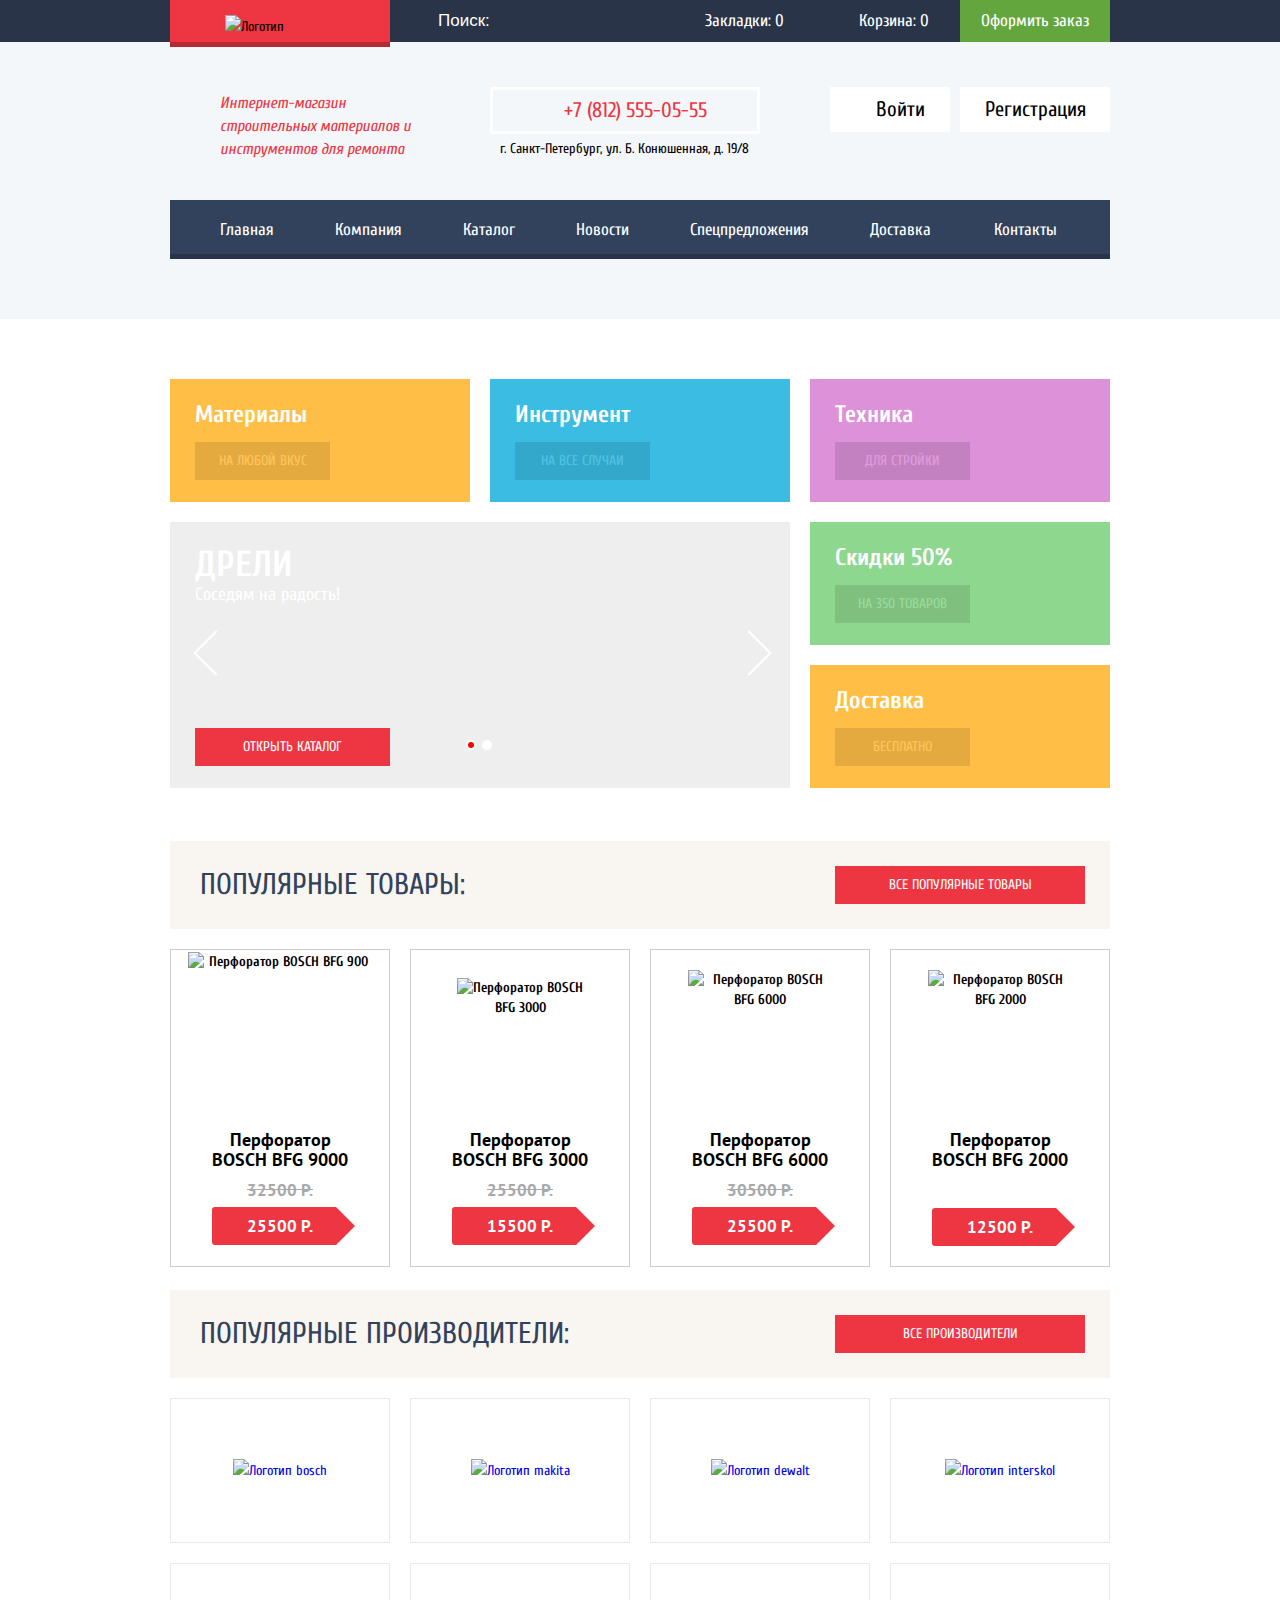
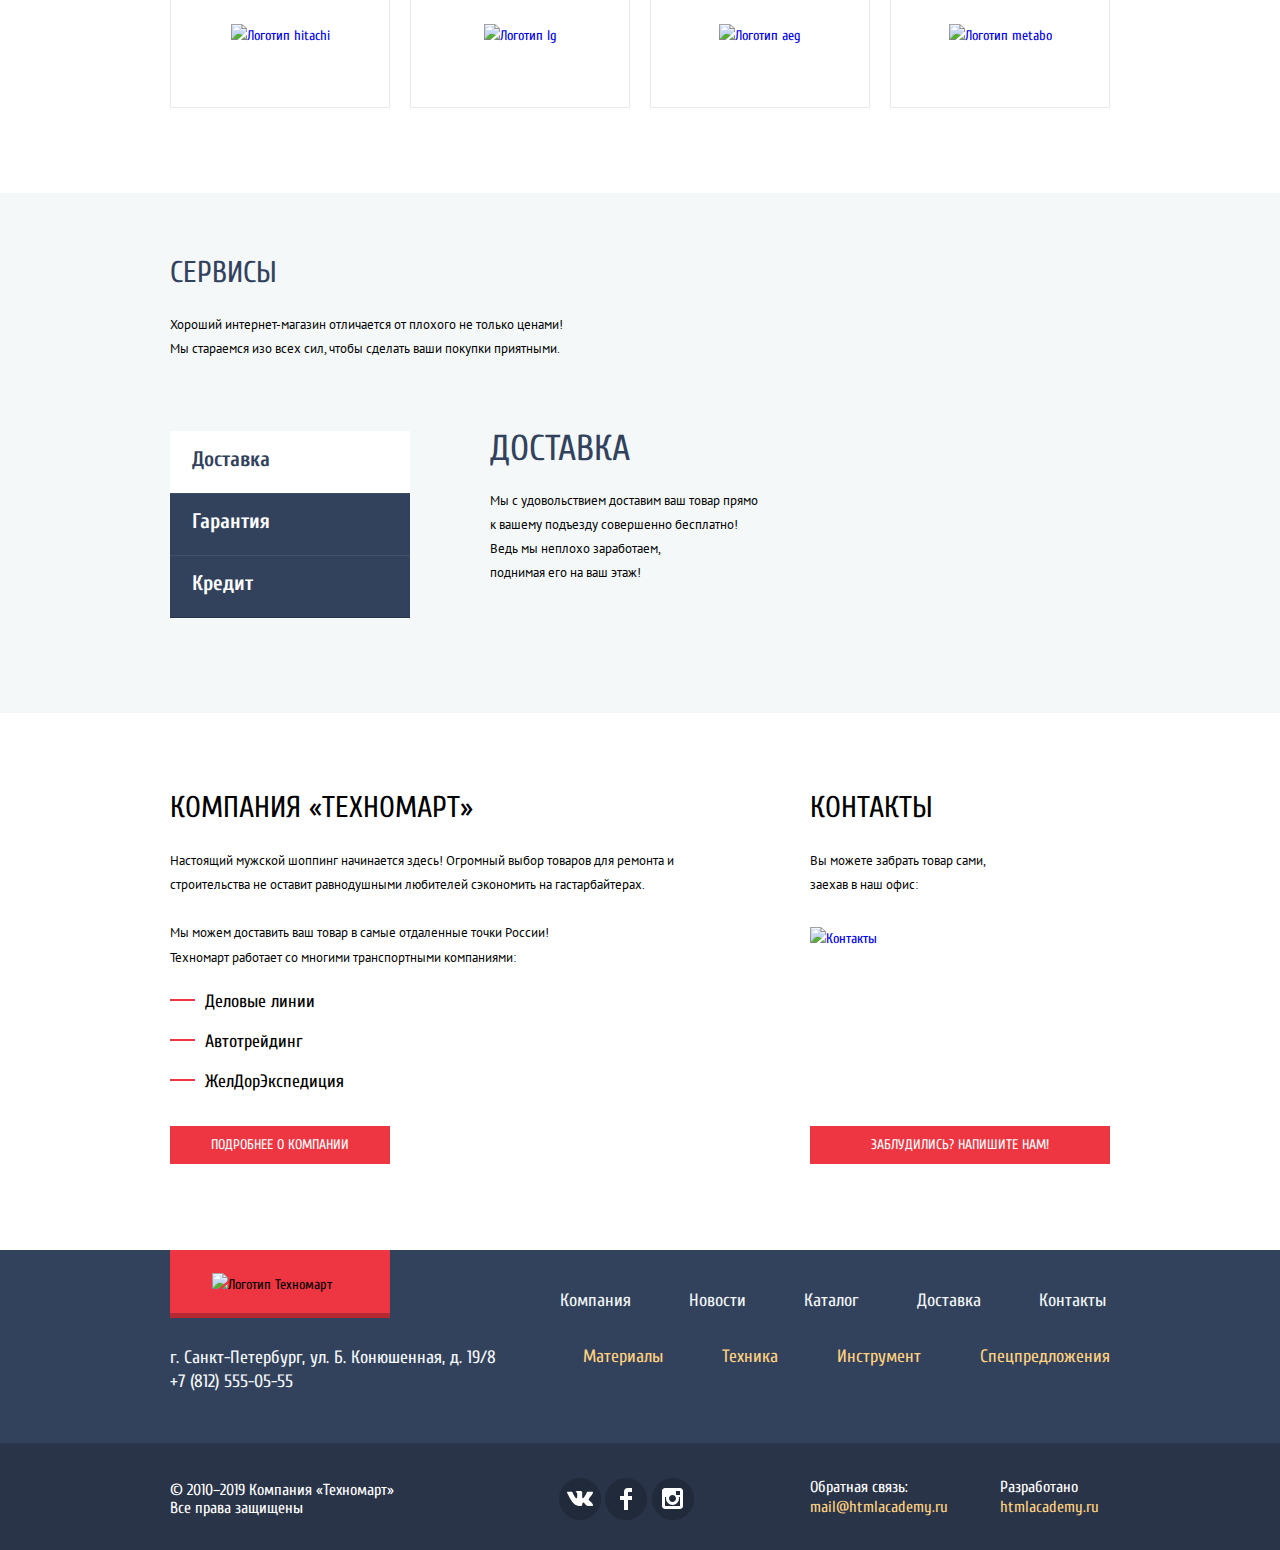
==== commit 4c4e8cbb: "Changed placeholder styles" ====
--- a/index.html
+++ b/index.html
@@ -38,7 +38,7 @@
           <div class="user-navigation">
             <div class="user-coordinates">
               <div class="navigation-item">
-                <h1 class="first-level-heading">Интернет-магазин строительных материалов<br> и инструментов для ремонта</h1>
+                <h1 class="first-level-heading">Интернет-магазин строительных материалов и инструментов для ремонта</h1>
               </div>
               <ul class="store-phone navigation-item reset-list">
                 <li><a href="tel:+7(812)555-05-55" class="header-phone">+7 (812) 555-05-55</a></li>
@@ -265,7 +265,7 @@
                 <h3 class="tab-content-title">Гарантия</h3>
                 <p class="tab-content-text">
                   Если купленный у нас товар поломается или заискрит,<br>
-                   +  а также в случае пожара, спровоцированного его возгоранием,<br>
                   вы всегда можете быть уверены в нашей гарантии. Мы обменяем<br>
                   сгоревший товар на новый.
@@ -280,7 +280,7 @@
                   Залезть в долговую яму стало проще!
                 </p>
                 <p class="tab-content-text">
-                   +  Кредитные консультанты придут вам на помощь.
                 </p>
                 <a href="#" class="button button-tab">Отправить заявку</a>
@@ -307,7 +307,7 @@
           </div>
           <div class="company-contacts">
             <h2 class="second-level-heading">Контакты</h2>
-            <p>Вы можете забрать товар сами,<br> заехав в наш офис:</p>
+            <p>Вы можете забрать товар сами, заехав в наш офис:</p>
             <div class="company-map">
               <a href="#">
                 <img src="img/contacts-map-01.jpg" width="300" height="158" alt="Контакты">
@@ -424,6 +424,7 @@
         <span class="visually-hidden">Закрыть</span>
       </button>
     </section>
+
     <section class="modal modal-map hidden">
       <div class="modal-map-image">
         <iframe src="https://www.google.com/maps/embed?pb=!1m18!1m12!1m3!1d1998.6037872533261!2d30.32085871593062!3d59.93871648187617!2m3!1f0!2f0!3f0!3m2!1i1024!2i768!4f13.1!3m3!1m2!1s0x4696310fca145cc1%3A0x42b32648d8238007!2sBolshaya%20Konyushennaya%20St%2C%2019%2F8%2C%20Sankt-Peterburg%2C%20191186!5e0!3m2!1sen!2sru!4v1570217562127!5m2!1sen!2sru"
@@ -438,6 +439,7 @@
         <span class="visually-hidden">Закрыть</span>
       </button>
     </section>
+
     <section class="modal modal-product hidden">
       <div class="modal-product-container">
         <div class="added-product-title">
--- a/css/style.css
+++ b/css/style.css
@@ -106,7 +106,8 @@
   box-shadow: inset 0 -5px 0 0 rgba(0,0,0,0.24);
 }
 
-.top-navigation .navigation-logo {
+.top-navigation
+.navigation-logo {
   height: 47px;
 }
 
@@ -139,8 +140,12 @@
   background-position: 16px 12px;
 }
 
-.search-form .input-search::placeholder {
-  color: #FFFFFF;
+.input-search:-ms-input-placeholder {
+  color: #ffffff !important;;
+}
+
+.input-search::placeholder {
+  color: #ffffff;
 }
 
 .search-form .input-search:hover {
@@ -570,8 +575,9 @@
 .popular-item-section {
   display: flex;
   justify-content: space-between;
+  align-items: center;
   background: #f9f5f0;
-  padding-top: 30px;
+  padding-top: 25px;
   padding-right: 25px;
   padding-bottom: 25px;
   padding-left: 30px;
@@ -673,8 +679,6 @@
   line-height: 24px;
 }
 
-
-
 .advantage-slider-item .button {
   position: absolute;
   width: 195px;
@@ -688,11 +692,11 @@
 
 .button-popular {
   width: 250px;
-  margin-top: -5px;
 }
 
 .popular-products-row {
   margin-top: 20px;
+  margin-bottom: 3px;
 }
 
 .product-list {
@@ -855,7 +859,7 @@
   line-height: 18px;
   color: #a9a9a9;
   text-decoration: line-through;
-  margin-top: 13px;
+  margin-top: 11px;
   margin-bottom: 0px;
 }
 
@@ -868,10 +872,10 @@
   background: #ee3643;
   border-radius: 3px;
   margin-top: 8px;
-  margin-bottom: 17px;
+  margin-bottom: 20px;
   padding-top: 10px;
   padding-right: 35px;
-  padding-bottom: 12px;
+  padding-bottom: 10px;
   padding-left: 35px;
 }
 
@@ -882,7 +886,7 @@
   right: -26px;
   width: 0;
   height: 0;
-  border: 20px solid #ffffff;
+  border: 19px solid #ffffff;
   border-left-color: #ee3643;
 }
 
@@ -891,7 +895,7 @@
 }
 
 .manufacturers-list {
-  margin-top: 22px;
+  margin-top: 20px;
 }
 
 .manufacturers-list ul {
@@ -976,7 +980,7 @@
   line-height: 30px;
   padding-top: 13px;
   padding-left: 22px;
-  padding-bottom: 18px;
+  padding-bottom: 19px;
   background: #32425C;
   box-shadow: 0 1px 0 0 #293449, inset 0 1px 0 0 #405069;
   cursor: pointer;
@@ -1090,6 +1094,7 @@
 
 .company-contacts h2 + p {
   margin: 0;
+  max-width: 190px;
 }
 
 .button-write-us,
@@ -1109,11 +1114,6 @@
 .company-info .second-level-heading {
   color: #000000;
   margin-bottom: 26px;
-}
-
-.company-features  {
-  position: relative;
-  margin-left: 20px;
 }
 
 .company-info p {
@@ -1125,7 +1125,17 @@
 }
 
 .company-about p:nth-child(3) {
-  margin-bottom: -15px;
+  margin-bottom: 0;
+}
+
+.company-about p:nth-child(4) {
+  line-height: 0;
+}
+
+.company-features {
+  position: relative;
+  padding-top: 10px;
+  padding-left: 20px;
 }
 
 .company-features li {
@@ -1192,7 +1202,7 @@
 .footer-first-row .footer-menu-item {
   color: #F1F5F7;
   padding-top: 34px;
-  padding-right: 59px;
+  padding-right: 58px;
 }
 
 li:last-child .footer-menu-item {
@@ -1201,7 +1211,7 @@
 
 .footer-second-row .footer-menu-item  {
   padding-right: 36px;
-  padding-left: 24px;
+  padding-left: 23px;
   color: #FFD180;
 }
 
@@ -1390,16 +1400,16 @@
   content: '';
   position: absolute;
   top: 15px;
-  left: 106px;
-  width: 6px;
-  height: 6px;
+  left: 107px;
+  width: 5px;
+  height: 5px;
   border-radius: 50%;
   background: #32425C;
 }
 
 .breadcrumbs {
   display: flex;
-  justify-content: flex-start;
+  align-items: center;
   flex-wrap: wrap;
   padding-top: 18px;
   padding-bottom: 18px;
@@ -1407,11 +1417,16 @@
 
 .breadcrumbs li {
   position: relative;
+}
+
+.breadcrumb-item {
+  display: inline-block;
+  vertical-align: middle;
   margin-right: 40px;
-}
-
-.breadcrumbs li:last-child {
-  margin-right: 0;
+  font-family: 'PT Sans', 'Arial', sans-serif;
+  font-size: 13px;
+  color: #000000;
+  line-height: 18px;
   text-transform: uppercase;
 }
 
@@ -1425,11 +1440,11 @@
   background-position: 0px 0px;
 }
 
-.breadcrumbs li::after {
+.breadcrumb-item::after {
   content: '';
   position: absolute;
   top: 5px;
-  right: -26px;
+  right: 16px;
   width: 8px;
   height: 12px;
   background-image: url(../img/svg/icon-right-small.svg);
@@ -1437,17 +1452,19 @@
   background-position: 0 0;
 }
 
-.breadcrumbs a {
-  font-family: 'PT Sans', 'Arial', sans-serif;
-  font-size: 13px;
-  color: #000000;
-  line-height: 18px;
-  text-transform: uppercase;
-}
-
-.breadcrumbs a:hover,
-.breadcrumbs a:focus {
+.breadcrumb-item:hover,
+.breadcrumb-item:focus {
   text-decoration: underline;
+}
+
+.breadcrumbs-current {
+  margin-right: 0;
+  margin-left: 5px;
+}
+
+.breadcrumbs-current:hover,
+.breadcrumbs-current:focus {
+  text-decoration: none;
 }
 
 .breadcrumbs-current::after {
@@ -1457,7 +1474,7 @@
 .catalog-title-wrapper {
   background-color: #f2f6f8;
   padding-top: 30px;
-  padding-bottom: 28px;
+  padding-bottom: 29px;
   padding-left: 30px;
 }
 
@@ -1468,7 +1485,7 @@
 
 .filter-navigation {
   margin-top: 20px;
-  margin-bottom: 32px;
+  margin-bottom: 33px;
 }
 
 .filter-row {
@@ -1840,7 +1857,7 @@
 .section-description-wrapper {
   background-color: #f2f6f8;
   padding-top: 40px;
-  padding-bottom: 55px;
+  padding-bottom: 56px;
 }
 
 .seo-text .second-level-heading {
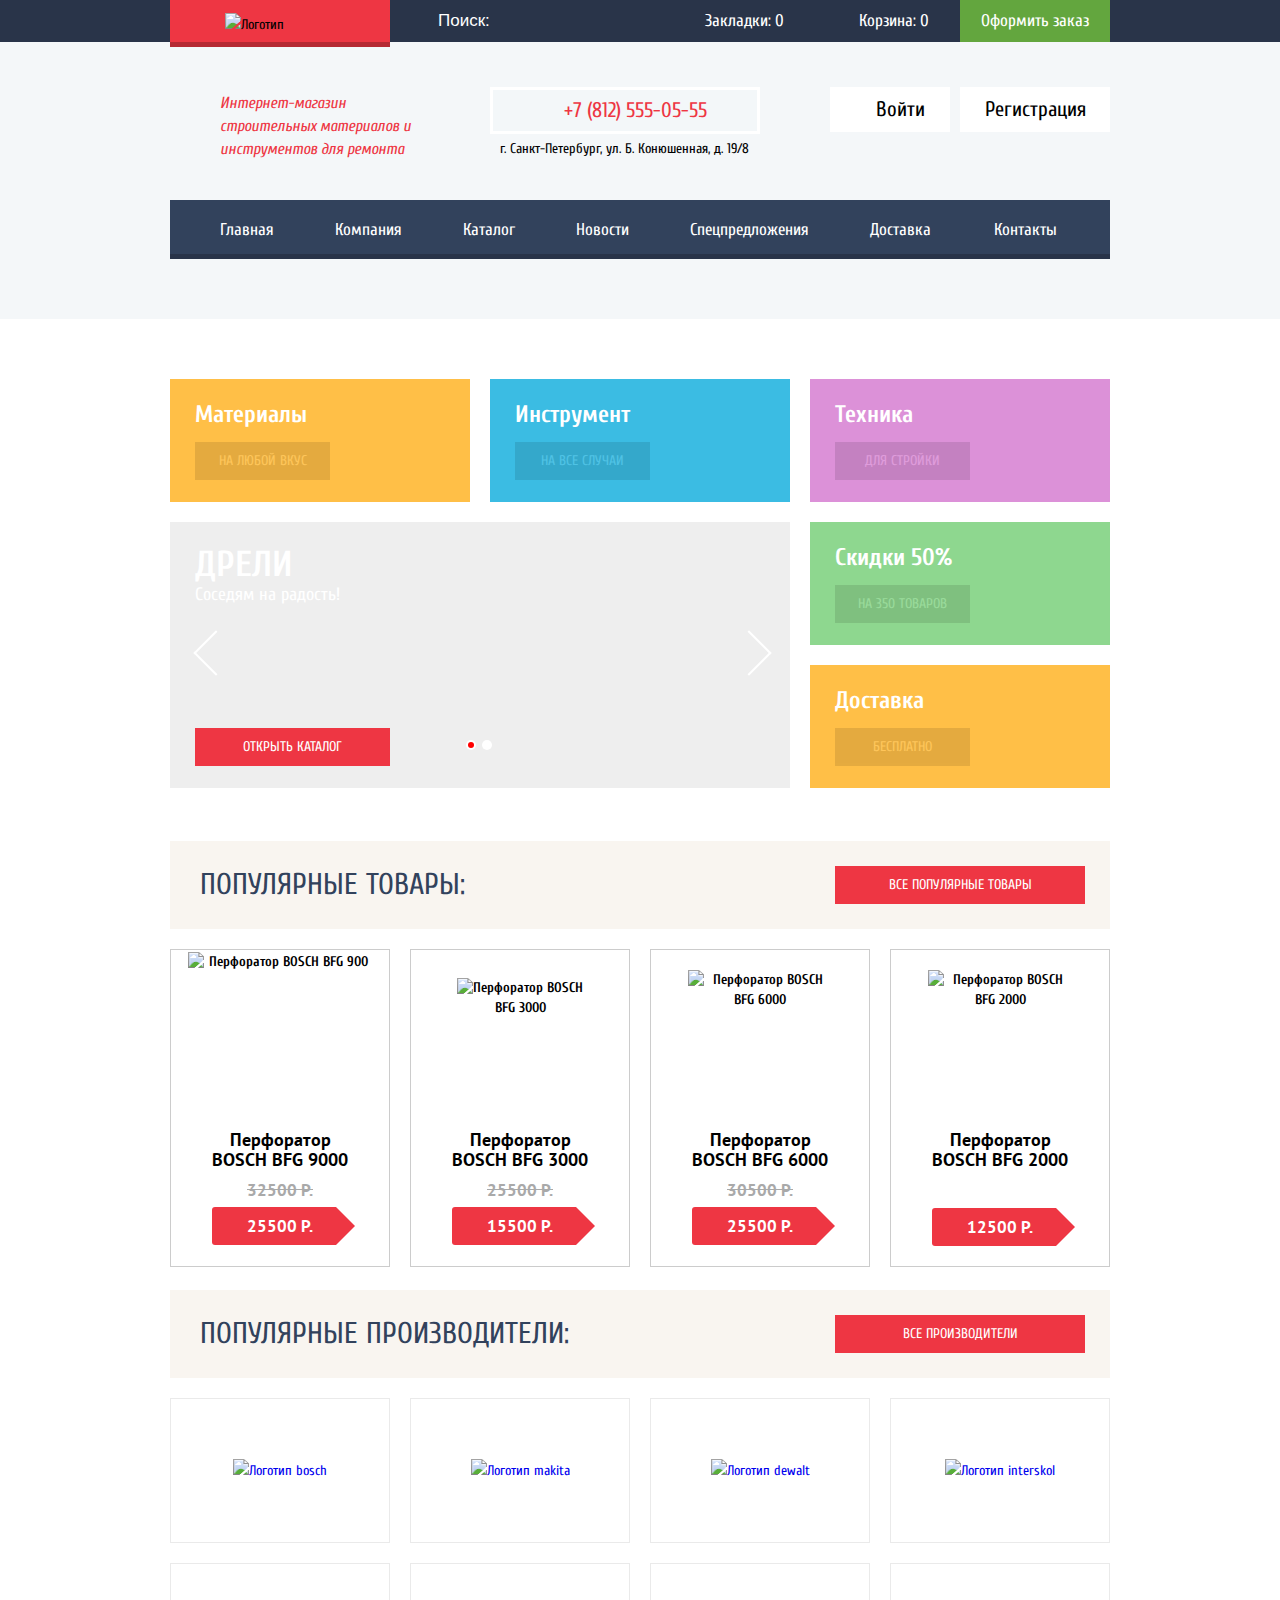
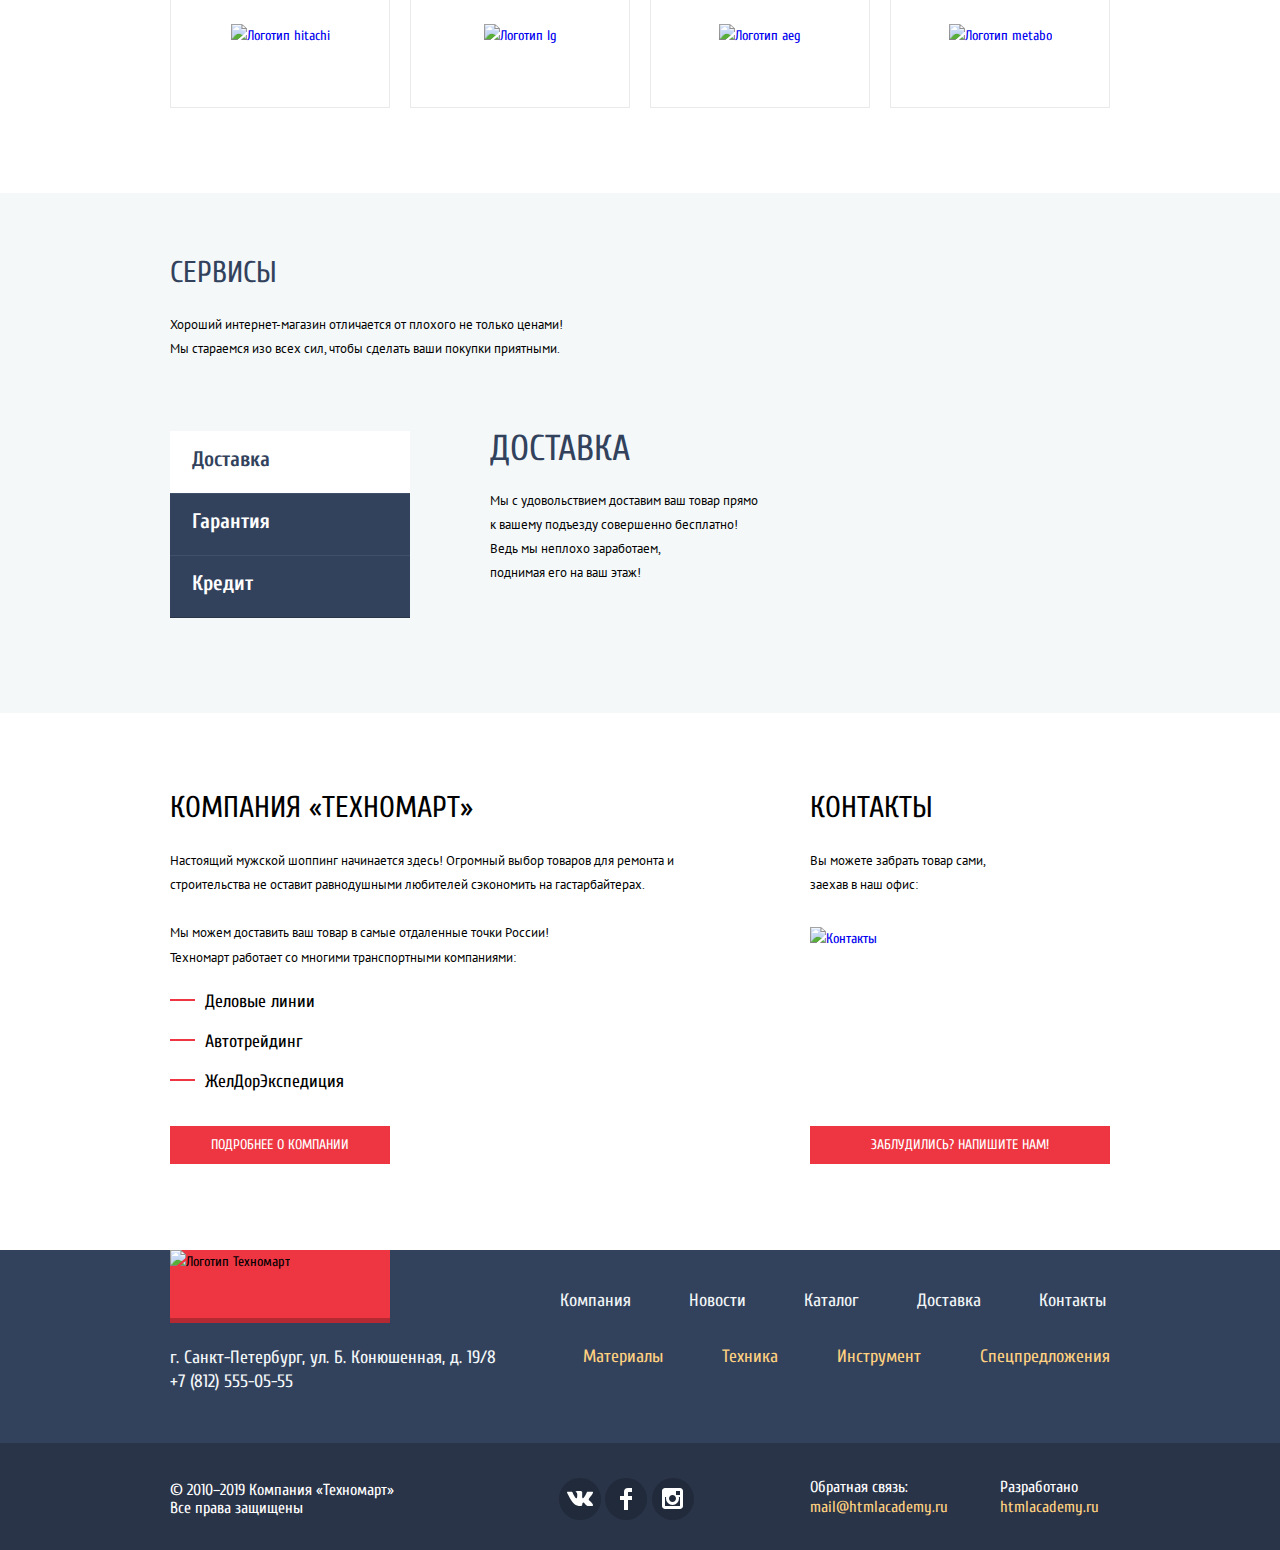
==== commit 50340ede: "Fixed logo_1" ====
--- a/index.html
+++ b/index.html
@@ -12,7 +12,7 @@
       <div class="top-navigation-wrapper wrapper">
         <div class="container">
           <div class="top-navigation">
-            <a href="index.html" aria-label="Логотип Техномарт" class="navigation-logo inactive-link">
+            <a href="index.html" aria-label="Логотип Техномарт" class="navigation-logo inactive-link centered-image">
               <img src="img/svg/logo-technomart.svg" alt="Логотип Техномарт" width="110" height="17">
             </a>
             <form action="https://echo.htmlacademy.ru" method="post" class="search-form">
--- a/css/style.css
+++ b/css/style.css
@@ -94,21 +94,28 @@
 .top-navigation {
   display: flex;
   justify-content: space-between;
-  height: 42px;
+  align-items: center;
 }
 
 .navigation-logo {
-  display: flex;
-  justify-content: center;
-  align-items: center;
+  position: relative;
   width: 220px;
   background: #EE3643;
+}
+
+.top-navigation .navigation-logo {
+  min-height: 42px;
+}
+
+.navigation-logo::after {
+  content: '';
+  position: absolute;
+  bottom: -5px;
+  left: 0px;
+  width: 220px;
+  height: 5px;
+  background: #EE3643;
   box-shadow: inset 0 -5px 0 0 rgba(0,0,0,0.24);
-}
-
-.top-navigation
-.navigation-logo {
-  height: 47px;
 }
 
 .navigation-logo:hover {
@@ -126,7 +133,6 @@
 
 .search-form .input-search {
   width: 100%;
-  height: 42px;
   border: none;
   background: #293449;
   padding-top: 12px;
@@ -141,7 +147,7 @@
 }
 
 .input-search:-ms-input-placeholder {
-  color: #ffffff !important;;
+  color: #ffffff;
 }
 
 .input-search::placeholder {
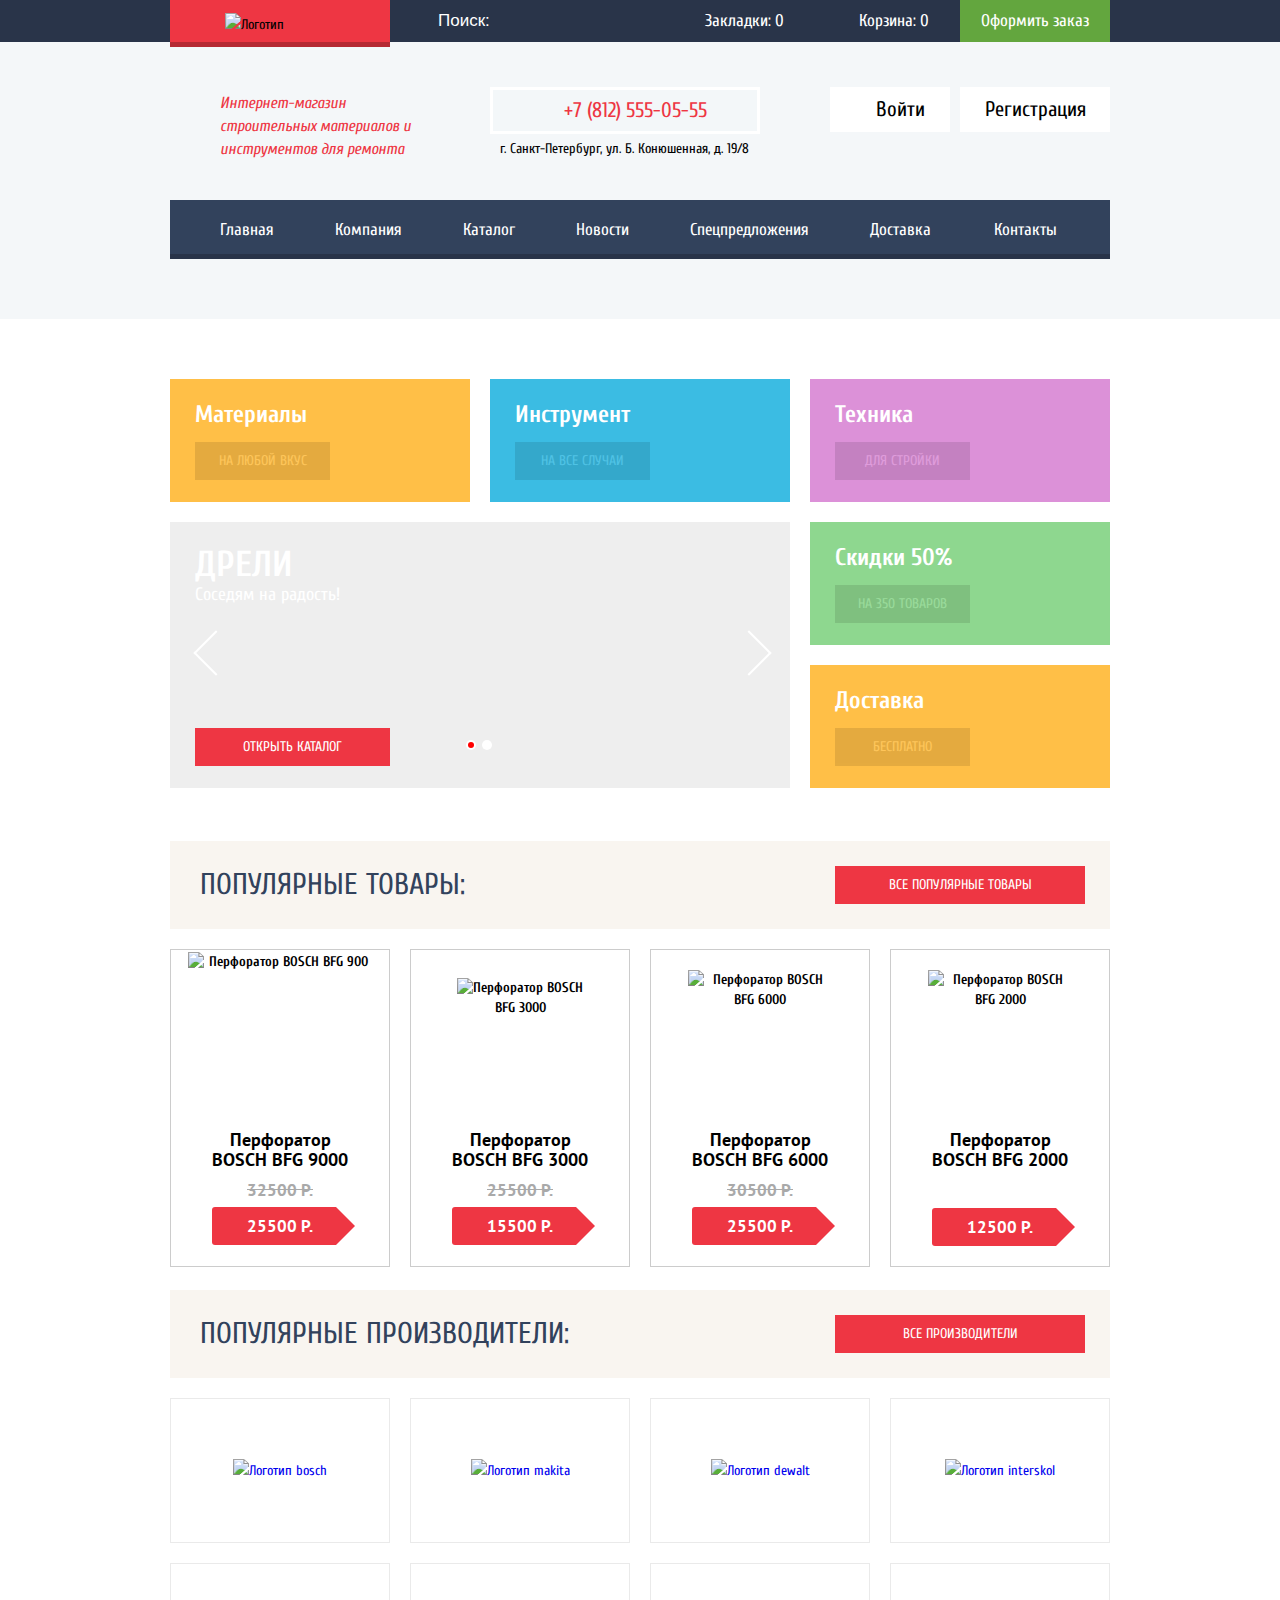
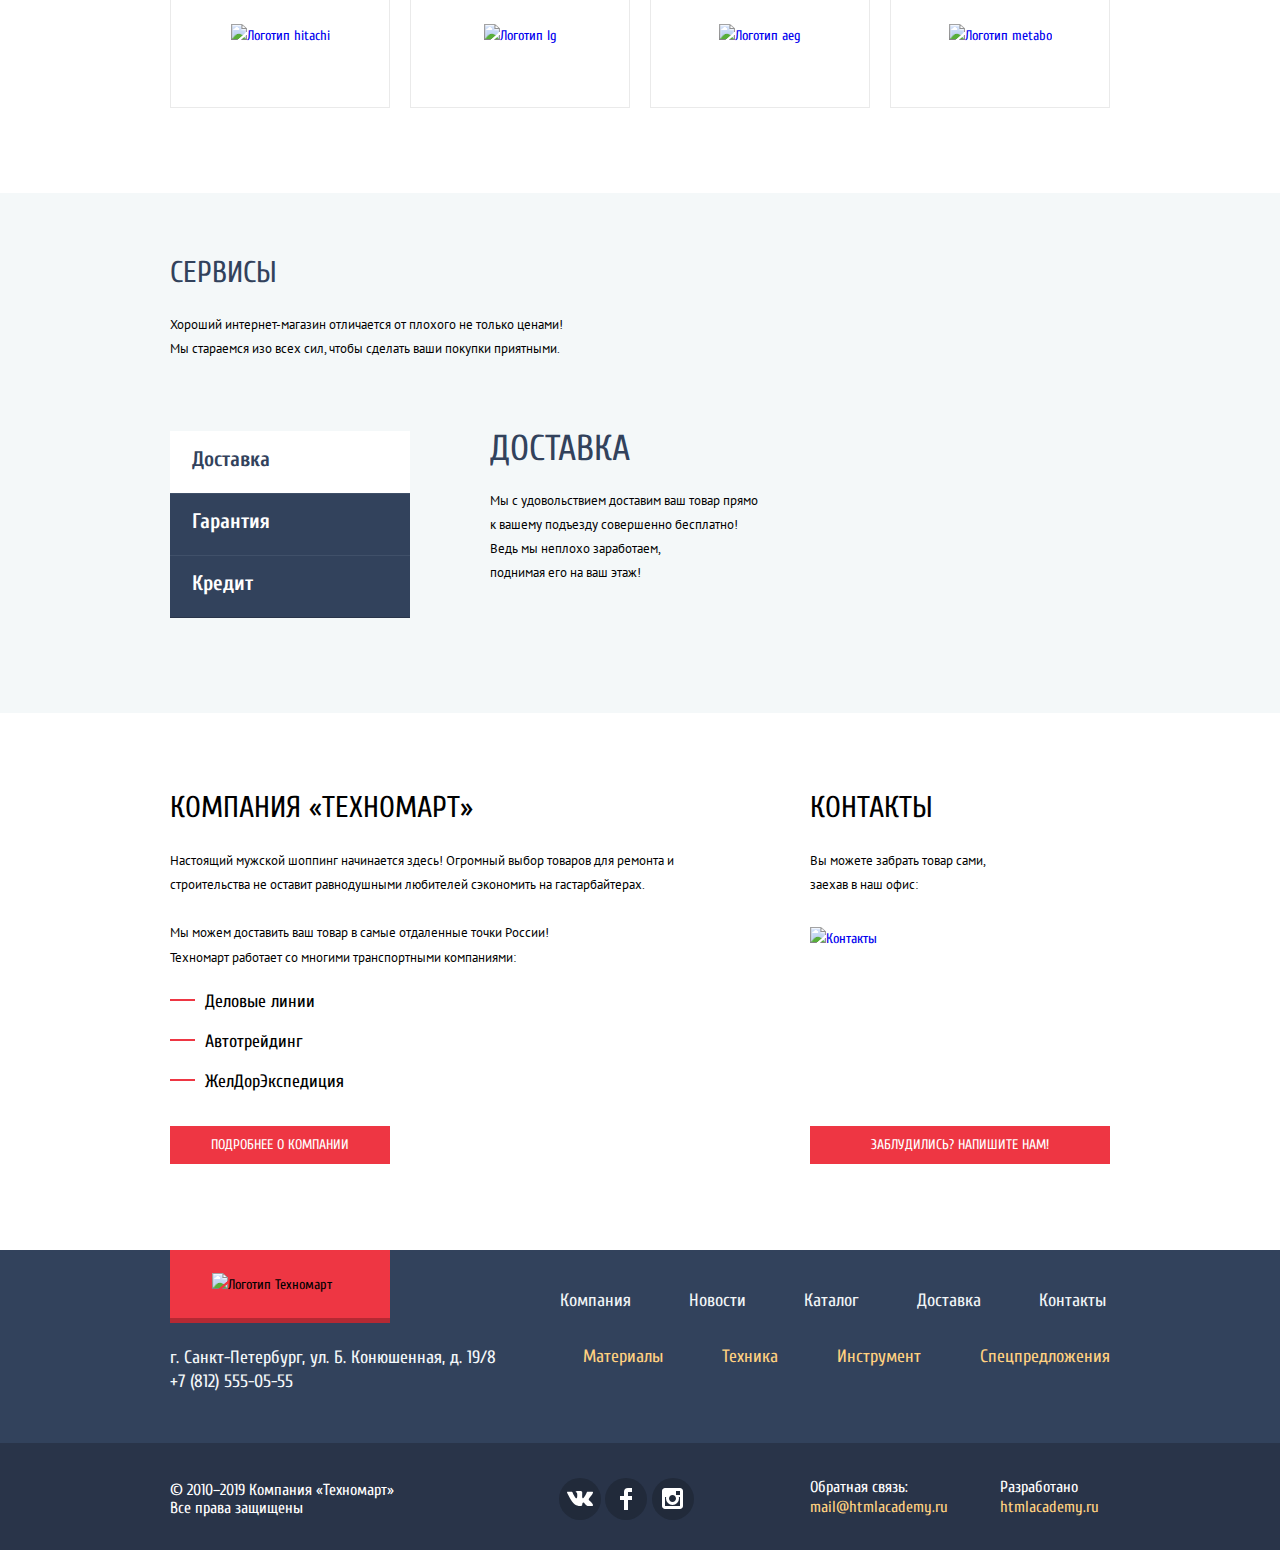
==== commit bdd33457: "Fixed logo_2" ====
--- a/index.html
+++ b/index.html
@@ -12,7 +12,7 @@
       <div class="top-navigation-wrapper wrapper">
         <div class="container">
           <div class="top-navigation">
-            <a href="index.html" aria-label="Логотип Техномарт" class="navigation-logo inactive-link centered-image">
+            <a href="index.html" aria-label="Логотип Техномарт" class="navigation-logo inactive-link">
               <img src="img/svg/logo-technomart.svg" alt="Логотип Техномарт" width="110" height="17">
             </a>
             <form action="https://echo.htmlacademy.ru" method="post" class="search-form">
--- a/css/style.css
+++ b/css/style.css
@@ -101,6 +101,9 @@
   position: relative;
   width: 220px;
   background: #EE3643;
+  display: flex;
+  align-items: center;
+  justify-content: center;
 }
 
 .top-navigation .navigation-logo {
@@ -133,6 +136,7 @@
 
 .search-form .input-search {
   width: 100%;
+  height: 42px;
   border: none;
   background: #293449;
   padding-top: 12px;
@@ -1187,7 +1191,7 @@
 }
 
 .footer-first-row .navigation-logo {
-  height: 68px;
+  min-height: 68px;
 }
 
 .footer-menu {
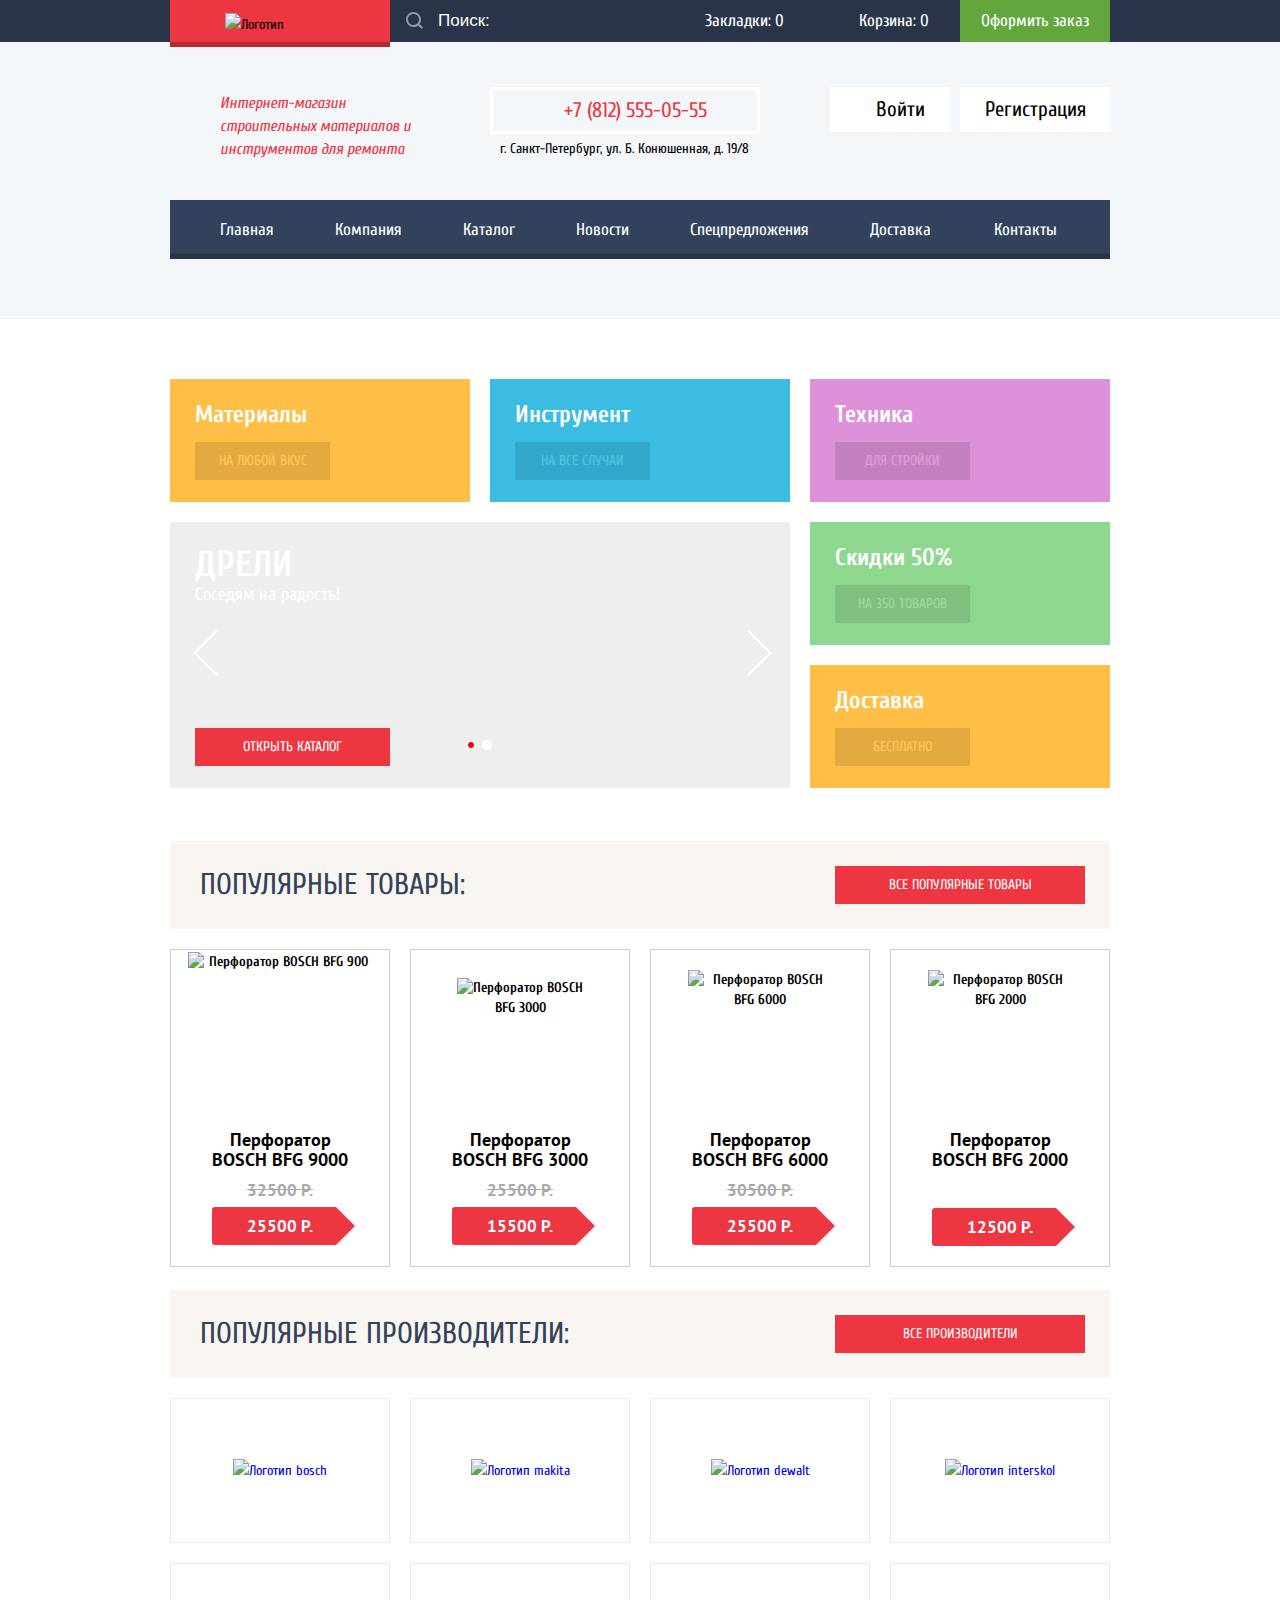
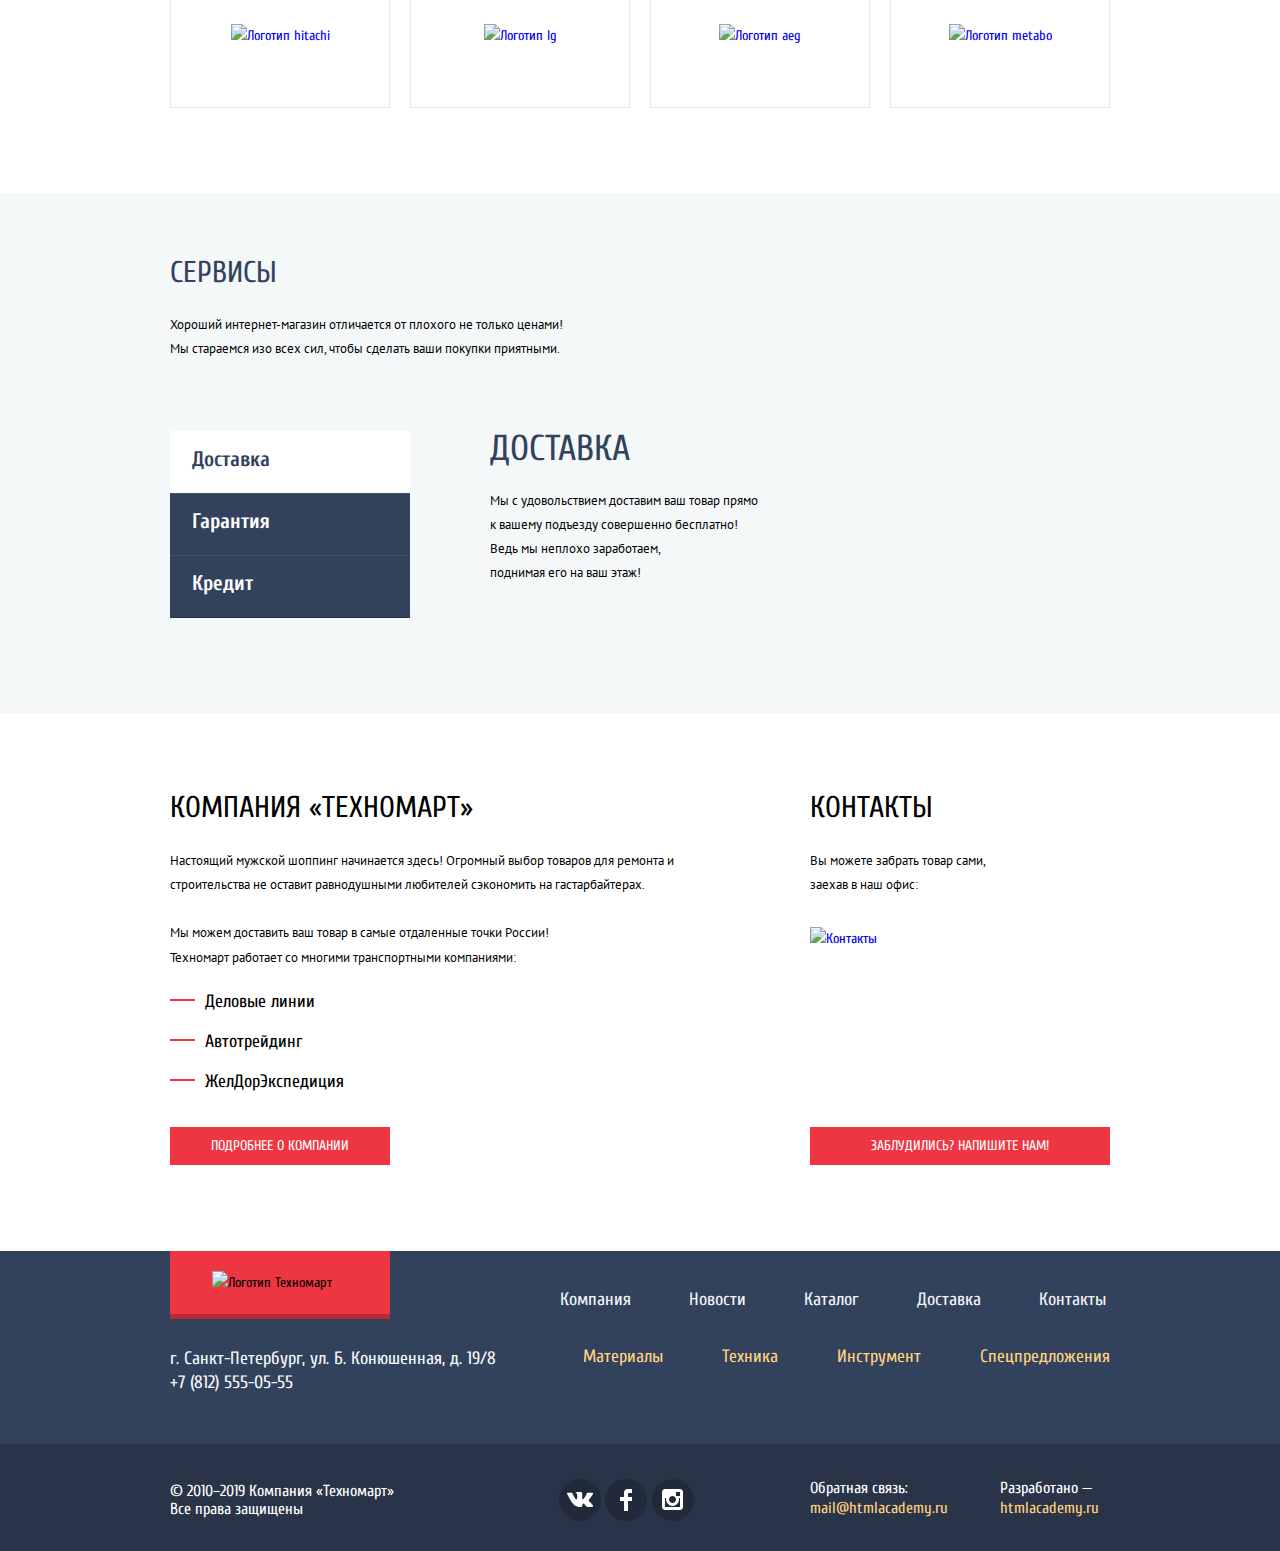
==== commit 56cc6859: "Pixel perfect check_2" ====
--- a/index.html
+++ b/index.html
@@ -391,7 +391,7 @@
                 <a href="mailto:mail@htmlacademy.ru">mail@htmlacademy.ru</a>
               </div>
               <div class="footer-feedback-row">
-                <p>Разработано</p>
+                <p>Разработано —</p>
                 <a href="https://htmlacademy.ru/intensive/htmlcss">htmlacademy.ru</a>
               </div>
             </div>
--- a/css/style.css
+++ b/css/style.css
@@ -94,7 +94,6 @@
 .top-navigation {
   display: flex;
   justify-content: space-between;
-  align-items: center;
 }
 
 .navigation-logo {
@@ -127,6 +126,11 @@
 
 .navigation-logo:active {
   background-color: #ba2732;
+}
+
+.navigation-logo:hover::after,
+.navigation-logo:active::after {
+  box-shadow: inset 0 -5px 0 0 rgba(0,0,0,0.34);
 }
 
 .search-form {
@@ -1089,7 +1093,7 @@
   position: relative;
   display: flex;
   justify-content: space-between;
-  min-height: 396px;
+  min-height: 397px;
   margin-top: 55px;
   margin-bottom: 86px;
 }
@@ -1191,7 +1195,7 @@
 }
 
 .footer-first-row .navigation-logo {
-  min-height: 68px;
+  min-height: 63px;
 }
 
 .footer-menu {
@@ -1211,7 +1215,7 @@
 
 .footer-first-row .footer-menu-item {
   color: #F1F5F7;
-  padding-top: 34px;
+  padding-top: 35px;
   padding-right: 58px;
 }
 
@@ -1220,6 +1224,7 @@
 }
 
 .footer-second-row .footer-menu-item  {
+  padding-top: 5px;
   padding-right: 36px;
   padding-left: 23px;
   color: #FFD180;
@@ -1238,7 +1243,7 @@
 }
 
 .footer-coordinates {
-  margin-top: 28px;
+  margin-top: 33px;
   margin-bottom: 0;
 }
 
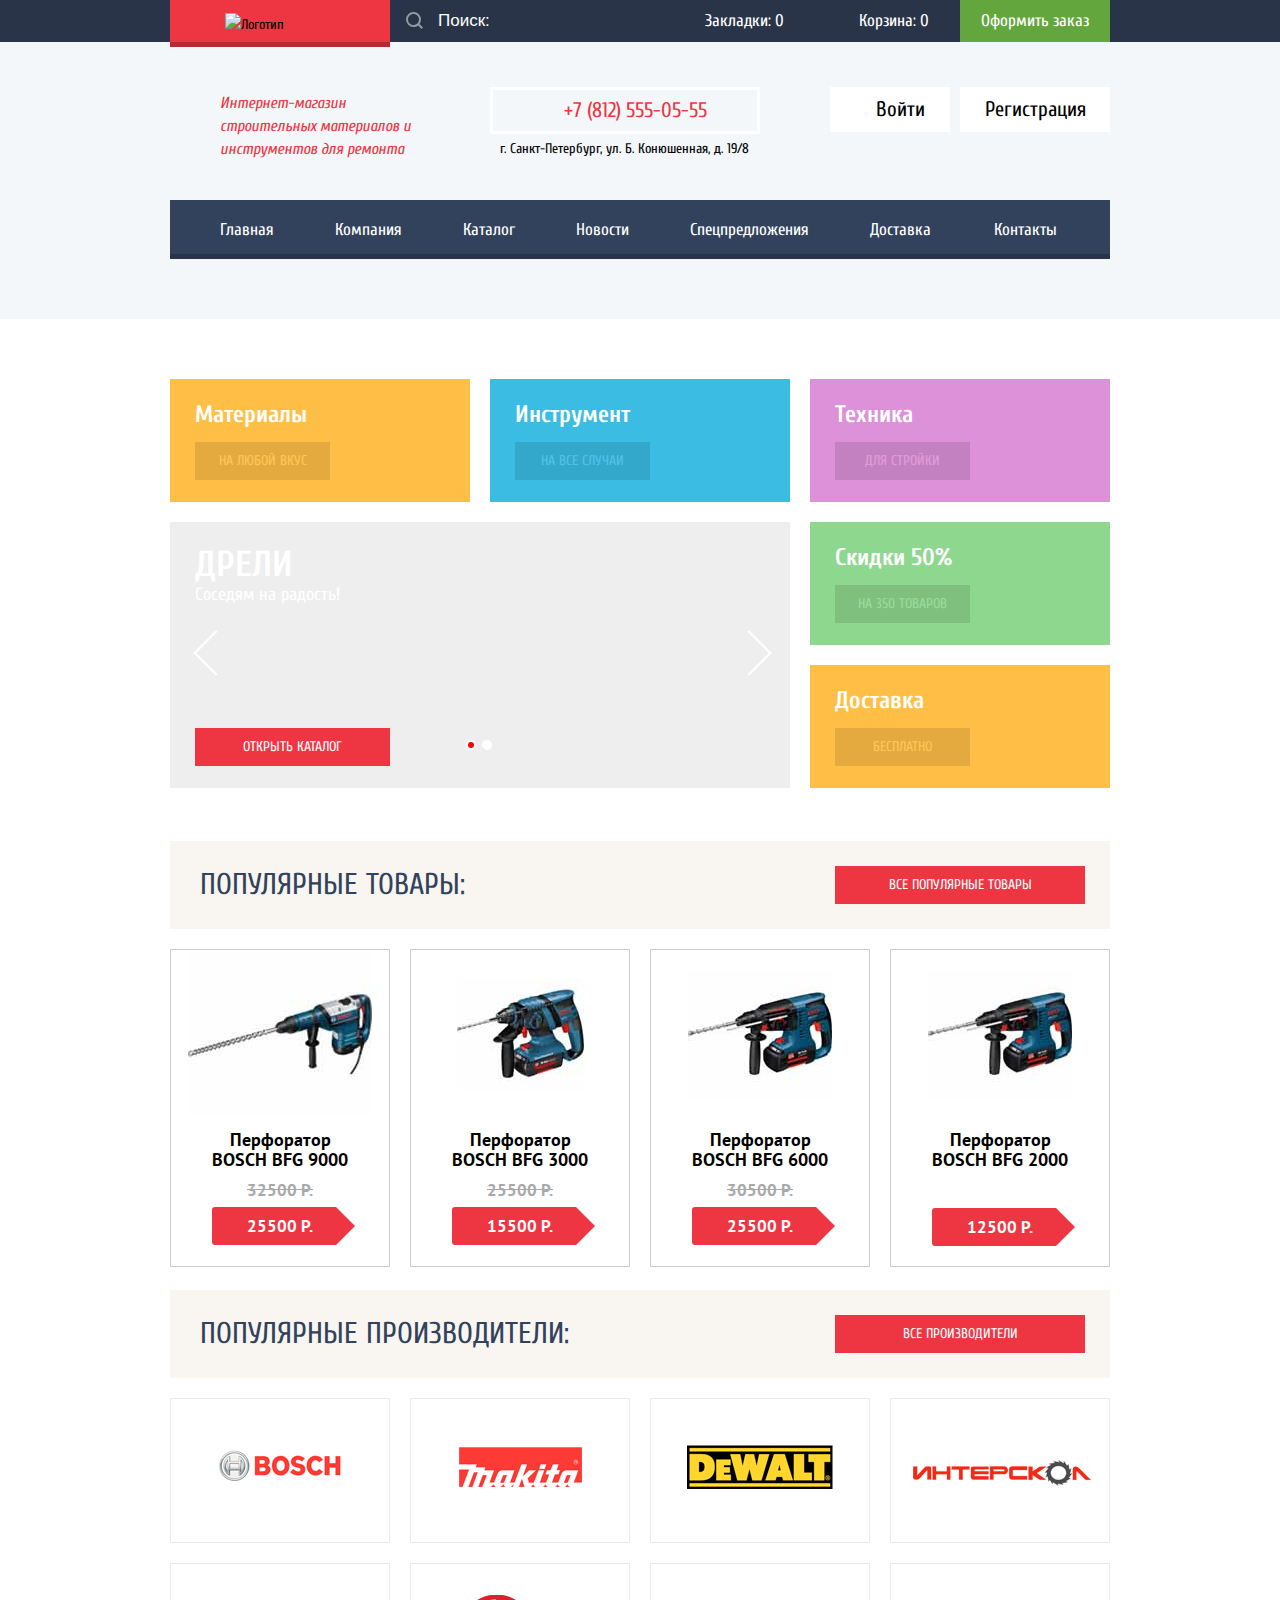
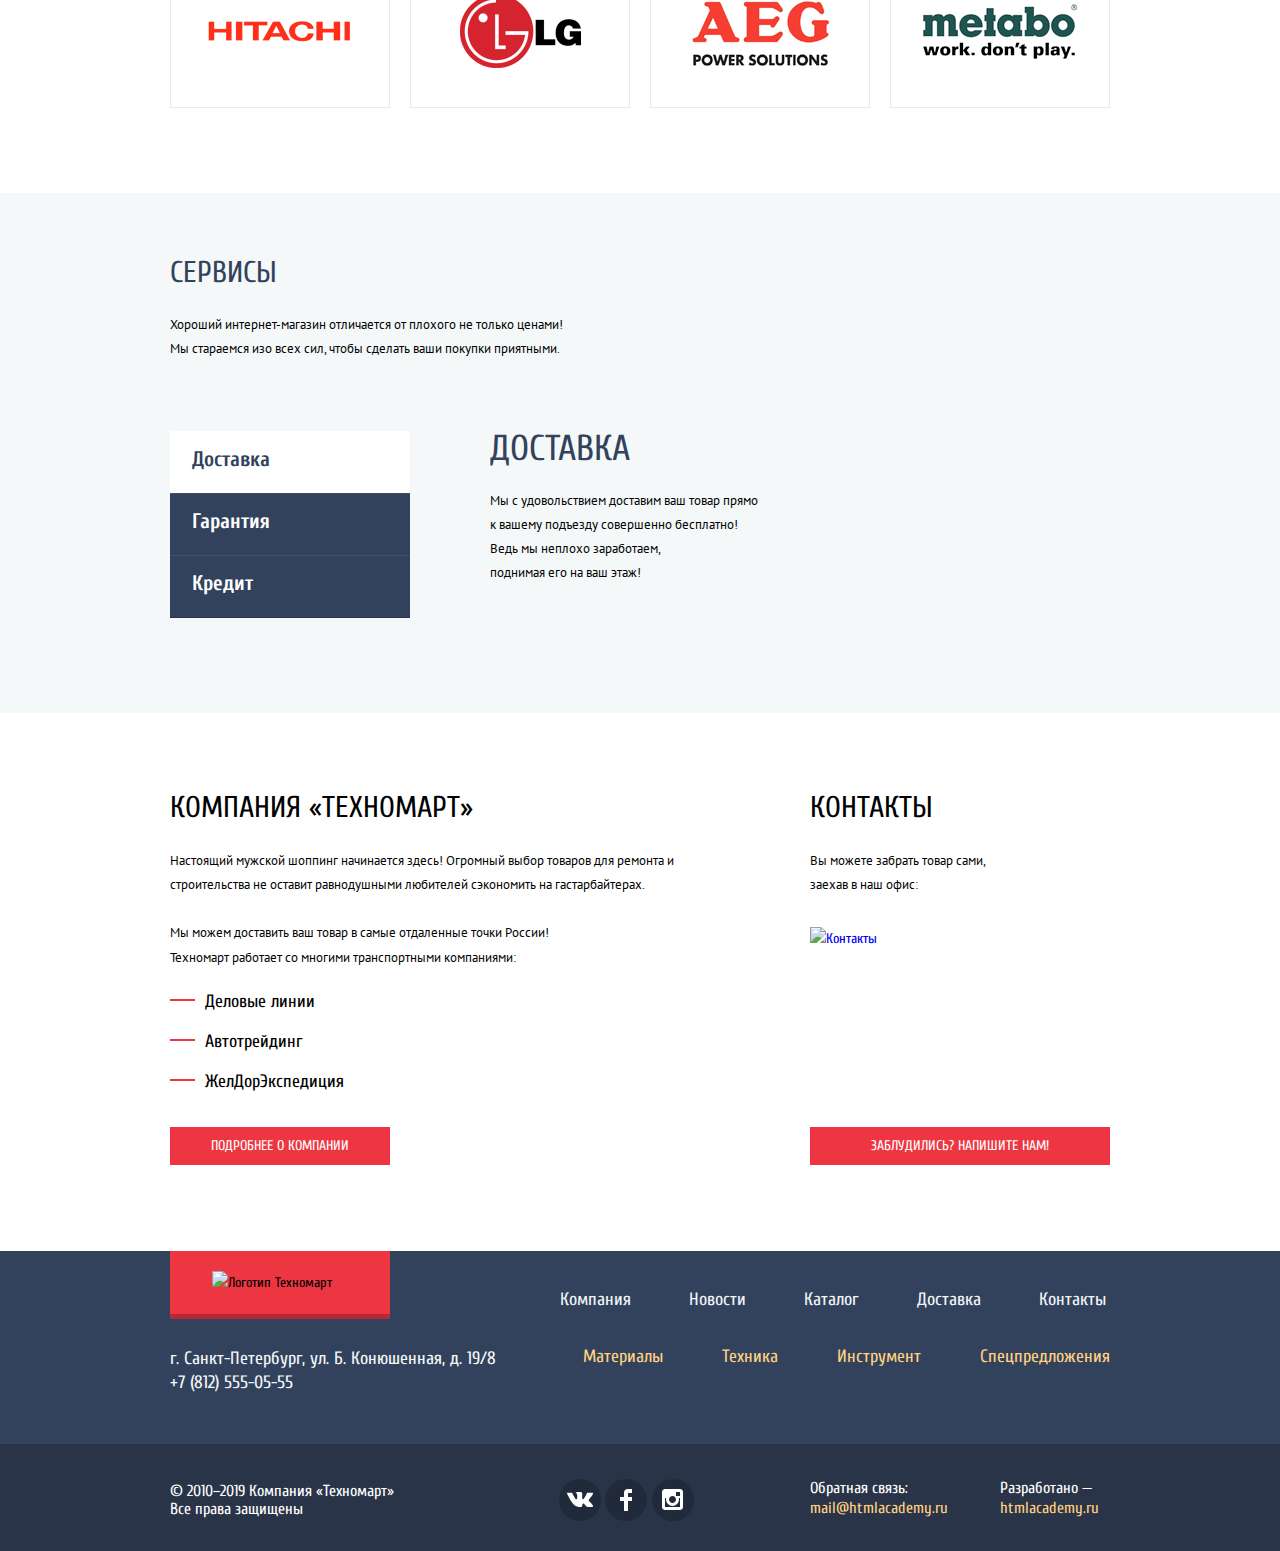
==== commit f6272c61: "Final edits" ====
--- a/index.html
+++ b/index.html
@@ -5,7 +5,7 @@
     <title>HTML Academy: Техномарт</title>
     <link href="https://fonts.googleapis.com/css?family=Cuprum:400,400i,700,700i|PT+Sans:400,700&display=swap&subset=cyrillic" rel="stylesheet">
     <link href="css/normalize.css" rel="stylesheet" >
-    <link href="css/style.css" rel="stylesheet">
+    <link href="css/min.style.css" rel="stylesheet">
   </head>
   <body>
     <header class="main-header">
@@ -136,7 +136,7 @@
                   <a href="#" class="bookmark">В закладки</a>
                 </div>
                 <div class="image centered-image">
-                  <img src="img/product-bosh-bfc-9000.png" width="184" height="164" alt="Перфоратор BOSCH BFG 900">
+                  <img src="img/product-bosh-bfc-9000.jpg" width="184" height="164" alt="Перфоратор BOSCH BFG 900">
                 </div>
                 <h3 class="title">Перфоратор BOSCH BFG 9000</h3>
                 <div class="discount">32500 Р.</div>
@@ -148,7 +148,7 @@
                   <a href="#" class="bookmark">В закладки</a>
                 </div>
                 <div class="image centered-image">
-                  <img src="img/product-bosh-bfc-3000.png" width="127" height="112" alt="Перфоратор BOSCH BFG 3000">
+                  <img src="img/product-bosh-bfc-3000.jpg" width="127" height="112" alt="Перфоратор BOSCH BFG 3000">
                 </div>
                 <h3 class="title">Перфоратор BOSCH BFG 3000</h3>
                 <div class="discount">25500 Р.</div>
@@ -160,7 +160,7 @@
                   <a href="#" class="bookmark">В закладки</a>
                 </div>
                 <div class="image centered-image">
-                  <img src="img/product-bosh-bfc-6000.png" width="144" height="128" alt="Перфоратор BOSCH BFG 6000">
+                  <img src="img/product-bosh-bfc-6000.jpg" width="144" height="128" alt="Перфоратор BOSCH BFG 6000">
                 </div>
                 <h3 class="title">Перфоратор BOSCH BFG 6000</h3>
                 <div class="discount">30500 Р.</div>
@@ -172,7 +172,7 @@
                   <a href="#" class="bookmark">В закладки</a>
                 </div>
                 <div class="image centered-image">
-                  <img src="img/product-bosh-bfc-2000.png" width="144" height="128" alt="Перфоратор BOSCH BFG 2000">
+                  <img src="img/product-bosh-bfc-2000.jpg" width="144" height="128" alt="Перфоратор BOSCH BFG 2000">
                 </div>
                 <h3 class="title">Перфоратор BOSCH BFG 2000</h3>
                 <div class="price">12500 Р.</div>
@@ -187,42 +187,42 @@
             <ul class="reset-list">
               <li class="manufacturer-item centered-image">
                 <a href="#">
-                  <img src="img/manufacturers-01-bosch.png" width="126" height="37" alt="Логотип bosch">
-                </a>
-              </li>
-              <li class="manufacturer-item centered-image">
-                <a href="#">
-                <img src="img/manufacturers-02-makita.png" width="123" height="40" alt="Логотип makita">
+                  <img src="img/manufacturers-01.jpg" width="126" height="37" alt="Логотип bosch">
+                </a>
+              </li>
+              <li class="manufacturer-item centered-image">
+                <a href="#">
+                <img src="img/manufacturers-02.jpg" width="123" height="40" alt="Логотип makita">
               </a>
             </li>
               <li class="manufacturer-item centered-image">
                 <a href="#">
-                  <img src="img/manufacturers-03-dewalt.png" width="146" height="44" alt="Логотип dewalt">
-                </a>
-              </li>
-              <li class="manufacturer-item centered-image">
-                <a href="#">
-                  <img src="img/manufacturers-04-interskol.png" width="200" height="88" alt="Логотип interskol">
-                </a>
-              </li>
-              <li class="manufacturer-item centered-image">
-                <a href="#">
-                  <img src="img/manufacturers-05-hitachi.png" width="169" height="31" alt="Логотип hitachi">
-                </a>
-              </li>
-              <li class="manufacturer-item centered-image">
-                <a href="#">
-                  <img src="img/manufacturers-06-lg.png" width="121" height="73" alt="Логотип lg">
-                </a>
-              </li>
-              <li class="manufacturer-item centered-image">
-                <a href="#">
-                  <img src="img/manufacturers-07-aeg.png" width="151" height="96" alt="Логотип aeg">
-                </a>
-              </li>
-              <li class="manufacturer-item centered-image">
-                <a href="#">
-                  <img src="img/manufacturers-08-aeg.png" width="204" height="69" alt="Логотип metabo">
+                  <img src="img/manufacturers-03.jpg" width="146" height="44" alt="Логотип dewalt">
+                </a>
+              </li>
+              <li class="manufacturer-item centered-image">
+                <a href="#">
+                  <img src="img/manufacturers-04.jpg" width="200" height="88" alt="Логотип interskol">
+                </a>
+              </li>
+              <li class="manufacturer-item centered-image">
+                <a href="#">
+                  <img src="img/manufacturers-05.jpg" width="169" height="31" alt="Логотип hitachi">
+                </a>
+              </li>
+              <li class="manufacturer-item centered-image">
+                <a href="#">
+                  <img src="img/manufacturers-06.jpg" width="121" height="73" alt="Логотип lg">
+                </a>
+              </li>
+              <li class="manufacturer-item centered-image">
+                <a href="#">
+                  <img src="img/manufacturers-07.jpg" width="151" height="96" alt="Логотип aeg">
+                </a>
+              </li>
+              <li class="manufacturer-item centered-image">
+                <a href="#">
+                  <img src="img/manufacturers-08.jpg" width="204" height="69" alt="Логотип metabo">
                 </a>
               </li>
             </ul>
@@ -454,6 +454,6 @@
         <span class="visually-hidden">Закрыть</span>
       </button>
     </section>
-  <script src="js/script.js"></script>
+  <script src="js/min.script.js"></script>
   </body>
 </html>
--- a/css/min.style.css
+++ b/css/min.style.css
@@ -0,0 +1 @@
+@keyframes bounce{0%{top:5%}to{top:55%}}*,:after,:before{-webkit-box-sizing:border-box;-moz-box-sizing:border-box;box-sizing:border-box}.reset-list,body{padding:0;margin:0}body{font-family:'Cuprum','Arial',sans-serif;font-size:14px;line-height:24px;color:#000;background-color:#fff}.inactive-link,a{text-decoration:none}.inactive-link{pointer-events:none;cursor:default;color:#000}.reset-list{list-style-type:none}.second-level-heading{font-size:30px;color:#32425c;line-height:30px;font-weight:400;text-transform:uppercase}.visually-hidden{position:absolute;width:1px;height:1px;margin:-1px;border:0;padding:0;clip:rect(0 0 0 0);overflow:hidden}.centered-image{display:flex;align-items:center;justify-content:center}.button{display:inline-block;vertical-align:middle;padding-top:10px;padding-bottom:10px;background:#ee3643;font-size:14px;color:#fff;text-align:center;text-transform:uppercase;line-height:18px}.button:focus,.button:hover{background:#ca2c37}.button:active{background:#ba2732}.container{width:940px;margin:0 auto}.wrapper{width:100%}.top-navigation-wrapper{background-color:#293449}.top-navigation{display:flex;justify-content:space-between}.navigation-logo{position:relative;width:220px;background:#ee3643;display:flex;align-items:center;justify-content:center}.top-navigation .navigation-logo{min-height:42px}.navigation-logo::after{content:'';position:absolute;bottom:-5px;left:0;width:220px;height:5px;background:#ee3643;box-shadow:inset 0 -5px 0 0 rgba(0,0,0,.24)}.navigation-logo:hover{background-color:#ca2c37}.navigation-logo:active{background-color:#ba2732}.navigation-logo:active::after,.navigation-logo:hover::after{box-shadow:inset 0 -5px 0 0 rgba(0,0,0,.34)}.search-form{position:relative;width:270px}.search-form .input-search{width:100%;height:42px;border:0;background:#293449;padding-top:12px;padding-bottom:12px;padding-left:48px;font-size:17px;color:#000;line-height:18px;background-image:url(../img/svg/icon-search.svg);background-repeat:no-repeat;background-position:16px 12px}.input-search:-ms-input-placeholder{color:#fff}.input-search::placeholder{color:#fff}.input-search:hover{background-color:#212a3a}.input-search:active,.input-search:focus{background-color:#fff;background-image:url(../img/svg/icon-search-red.svg);background-repeat:no-repeat;background-position:16px 12px}.bookmarks-navigation{display:flex;justify-content:space-between;width:450px}.bookmarks-navigation .bookmarks-item{position:relative;width:150px;display:inline-block;vertical-align:middle;padding-top:12px;padding-bottom:12px;font-size:17px;color:#fff;line-height:18px;text-align:center}.bookmarks-navigation .button-checkout{background-color:#63a63e;color:#fff}.button-bookmark,.button-cart{padding-left:18px}.button-bookmark::before{top:12px;left:18px;width:14px;height:16px;background-image:url(../img/svg/icon-bookmark.svg);opacity:.5}.button-bookmark::before,.button-cart::before,.button-login::before,.header-phone::before{content:'';position:absolute;background-repeat:no-repeat;background-position:0 0}.button-cart::before{opacity:.5;top:12px;left:18px;width:15px;height:15px;background-image:url(../img/svg/icon-cart.svg)}.button-bookmark:hover,.button-cart:hover{cursor:pointer;background-color:#212a3a;opacity:1}.button-bookmark:active,.button-cart:active{cursor:pointer;background:#161d29;opacity:.5}.cart-not-empty{background-color:#ee3643}.button-checkout:hover{background:#5fbb2d}.button-checkout:active{background:#518534;opacity:.5}.user-navigation-wrapper{background-color:#f4f7f9;padding-bottom:60px}.user-navigation{display:flex;flex-direction:column}.user-coordinates{display:flex;justify-content:space-between;align-items:flex-start;padding-top:45px;padding-bottom:34px}.navigation-item{position:relative;width:300px}.first-level-heading{width:200px;margin:5px auto;font-size:16px;color:#ee3643;line-height:23px;font-style:italic;font-weight:400}.button-user-item,.store-phone .header-phone{display:inline-block;vertical-align:middle;font-size:21px;text-align:center;line-height:21px}.store-phone .header-phone{position:relative;width:270px;padding-left:20px;background:#f3f7f9;border:3px solid #fff;padding-top:10px;padding-bottom:10px;color:#ee3643}.button-login::before,.header-phone::before{top:10px;left:12px;width:19px;height:19px;background-image:url(../img/svg/icon-phone.svg)}.store-phone p{font-family:'Cuprum','Arial',sans-serif;font-size:14px;line-height:24px;margin-top:3px;margin-bottom:0;margin-left:10px}.user-buttons{display:flex;justify-content:space-between;flex-wrap:wrap}.button-user-item{background:#fff;padding-top:12px;padding-bottom:12px;color:#000}.user-buttons .button-login{position:relative;width:120px;margin-left:20px;padding-left:20px}.user-buttons .button-registry{width:150px}.button-login::before{top:15px;left:13px;width:20px;height:17px;background-image:url(../img/svg/icon-login-blue.svg);opacity:.3}.button-login:hover::before,.user-logout:hover,.user-name:hover::after,.user-name:hover::before{opacity:1}.button-login:active::before,.user-logout:active,.user-name:active::after,.user-name:active::before{opacity:.3}.button-user-item:hover,.user-account a:hover{color:#ee3643}.button-user-item:active,.user-account a:active,.user-name:active{color:rgb(0,0,0,.3)}.user-menu{background:#32425c;box-shadow:inset 0 -5px 0 0 #293449}.user-menu ul{display:flex;flex-wrap:wrap}.user-menu .user-menu-item{display:inline-block;vertical-align:middle;padding:21px 31px 21px 30px;font-size:17px;color:#fff;letter-spacing:0;line-height:17px;text-align:center}li:first-child .user-menu-item{padding-left:50px}li:last-child .user-menu-item{padding-left:32px}.user-menu-item:hover{background-color:#293449}.user-menu-item:active{background:#1d2739;opacity:.3}.content-navigation{margin-top:60px;margin-bottom:65px}.our-advantages{margin-bottom:33px}.advantages-row{display:flex;justify-content:space-between}.advantages-slider{width:620px;max-height:266px;position:relative;background-color:#eee}.advantage-arrows{position:relative}.arrow{border:0;background:0 0;position:absolute;top:115px;border-right:2px solid #fff;border-bottom:2px solid #fff;width:32px;height:32px}.arrow-left{left:30px;transform:rotate(-225deg)}.arrow-right{right:25px;transform:rotate(-45deg)}.arrow:active,.arrow:focus,.arrow:hover{outline:0;cursor:pointer}.advantages-services{display:flex;flex-direction:column}.advantages-item{position:relative;width:300px;padding-top:21px;padding-left:25px;min-height:123px;margin-bottom:20px}.sticker-new::before{content:'';position:absolute;top:0;right:0;width:60px;height:59px;background-image:url(../img/logo-new-product.png);background-repeat:no-repeat;background-position:0 0}.advantages-item .advantages-title{font-size:24px;color:#fff;line-height:30px;font-weight:700;padding:0;margin-top:0;margin-bottom:12px}.advantages-item .button-advantages{display:inline-block;vertical-align:middle;width:135px;padding-top:10px;padding-bottom:10px;font-size:14px;text-transform:uppercase;color:#fff;text-align:center;line-height:18px;opacity:.1;background:#000}.button-advantages:hover{opacity:.2;background:#000}.button-advantages:active{opacity:.3;background:#000}.advantages-materials{background-color:#ffbf47;background-image:url(../img/svg/icon-1.svg);background-repeat:no-repeat;background-position:83% 53%}.advantages-technics,.advantages-tool{background-color:#3bbce3;background-image:url(../img/svg/icon-2.svg);background-repeat:no-repeat;background-position:87% 54%}.advantages-technics{background-color:#dc91d8;background-image:url(../img/svg/icon-3.svg);background-position:85% 50%}.advantages-delivery,.advantages-discounts{background-color:#8ed78f;background-image:url(../img/svg/icon-4.svg);background-repeat:no-repeat;background-position:80% 47%}.advantages-delivery{background-color:#ffbf47;background-image:url(../img/svg/icon-5.svg);background-position:85% 50%}.popular-item-section{display:flex;justify-content:space-between;align-items:center;background:#f9f5f0;padding:25px 25px 25px 30px}.advantage-slider-controls{position:absolute;left:49%;bottom:35px;z-index:100;width:100px;height:25px;text-align:center;font-size:0;transform:translateX(-50%)}.advantage-slider-controls label{position:relative;display:inline-block;vertical-align:middle;width:10px;height:10px;padding:8px;border-radius:50%;cursor:pointer}.advantage-slider-controls label::after{content:'';position:absolute;top:8px;left:8px;z-index:1;width:10px;height:10px;background:#fff;border-radius:50%}.advantage-slider-item{display:none;padding-top:25px;padding-left:25px;min-height:266px}.advantage-slider-item:nth-child(1),.advantage-slider-item:nth-child(2){background-image:url(../img/slider-item-02.jpg);background-repeat:no-repeat;background-position:100% 0}.advantage-slider-item:nth-child(2){background-image:url(../img/slider-item-01.jpg)}#advantage-1:checked~.advantage-slider-list .advantage-slider-item:nth-child(1),#advantage-2:checked~.advantage-slider-list .advantage-slider-item:nth-child(2),#service-1:checked~.tabs-content .tab-content-item:nth-child(1),#service-2:checked~.tabs-content .tab-content-item:nth-child(2),#service-3:checked~.tabs-content .tab-content-item:nth-child(3){display:block}#advantage-1:checked~.advantage-slider-controls .advantage-controls-item--1::before,#advantage-2:checked~.advantage-slider-controls .advantage-controls-item--2::before{content:'';position:absolute;left:64%;top:65%;z-index:2;width:6px;height:6px;background:red;border-radius:50%}.advantage-slider-item h3{max-width:380px;margin-top:0;margin-bottom:0;font-size:36px;color:#fff;letter-spacing:0;line-height:36px;text-transform:uppercase}.advantage-slider-item p{max-width:430px;margin:0 0 10px;font-family:'Cuprum','Arial',sans-serif;font-size:18px;color:#fff;line-height:24px}.advantage-slider-item .button{position:absolute;width:195px;bottom:22px}.popular-item-section .second-level-heading{padding:0;margin:0}.button-popular{width:250px}.popular-products-row{margin-top:20px;margin-bottom:3px}.manufacturers-list ul,.product-list{display:flex;justify-content:space-between;flex-wrap:wrap}.product-item{display:flex;flex-direction:column;justify-content:flex-start;align-items:center;position:relative;width:220px;margin-bottom:20px;line-height:20px;font-weight:700;text-align:center;border:1px solid #ccc}.sticker-new-product::before,ul.tabs-menu::before{content:'';position:absolute;right:0;background-repeat:no-repeat;background-position:0 0}.sticker-new-product::before{z-index:15;top:0;width:60px;height:59px;background-image:url(../img/logo-new-product.png)}.product-item .actions{position:absolute;top:5px;left:0;width:218px;height:88px;padding:40px 0;background-color:rgba(255,255,255);z-index:10}.actions .bookmark,.actions .buy{position:relative;display:block;width:136px;margin:0 auto 7px;padding:7px 0;background-color:#63a63e;border:3px solid #63a63e;border-bottom-color:#367315;border-radius:3px;color:#fff;font-size:14px;line-height:18px;text-decoration:none;text-transform:uppercase}.actions .bookmark{color:#32425c;background:#fff;border-bottom-color:#63a63e}.actions .buy::before{content:'';position:absolute;top:8px;left:9px;width:17px;height:17px;background-image:url(../img/svg/icon-cart.svg);background-repeat:no-repeat;background-position:0 0;opacity:.3}.buy:active::before,.buy:hover::before{opacity:1}.actions .buy:hover{background:#5fbb2d;border-color:#5fbb2d #5fbb2d #367315}.actions .buy:active{background:#518534;border-color:#518534}.actions .bookmark:hover{border:3px solid #32425c}.actions .bookmark:active{opacity:.3;border:3px solid #32425c}.product-item .actions{display:none}.product-item:hover .actions{display:block}.product-item:hover .image{opacity:0}.product-item:hover{background:#fff;box-shadow:0 10px 25px 0 rgba(41,52,73,.5)}.product-item .image{width:218px;height:168px}.manufacturer-item img,.modal-map-image img,.product-item .image img{max-width:100%}.product-item .title{max-width:160px;font-family:'PT Sans','Arial',sans-serif;font-weight:700;font-size:18px;line-height:20px;color:#000;text-transform:capitalize;min-height:40px;padding:0;margin-bottom:0;margin-top:12px}.product-item .discount,.product-item .price{font-family:'PT Sans','Arial',sans-serif;font-size:17px;line-height:18px}.product-item .discount{font-weight:700;text-decoration:line-through;color:#a9a9a9;margin-top:11px;margin-bottom:0}.product-item .price{position:relative;color:#fff;background:#ee3643;border-radius:3px;margin-top:8px;margin-bottom:20px;padding:10px 35px}.product-item .price:after{content:'';position:absolute;top:0;right:-26px;width:0;height:0;border:19px solid #fff;border-left-color:#ee3643}.product-item .title+.price{margin-top:38px}.manufacturers-list{margin-top:20px}.manufacturer-item{width:220px;min-height:145px;border:1px solid #eaeaea;margin-bottom:20px;cursor:pointer}.manufacturer-item:active,.manufacturer-item:hover{box-shadow:0 10px 25px 0 rgba(41,52,73,.5)}.manufacturer-item:active img{opacity:.3}.services-navigation-wrapper{background-color:#f4f8f9;padding-top:40px}.our-services-intro .second-level-heading{margin-bottom:25px}.our-services-intro p{font-family:'PT Sans','Arial',sans-serif;font-size:13px;color:#000;line-height:24px;margin:0;padding:0}.our-services-tabs{display:flex;justify-content:space-between;padding-top:70px;max-height:352px}.our-services-tabs .tabs-menu{width:240px;position:relative}ul.tabs-menu::before{top:-40px;width:10px;height:279px;background-image:url(../img/our-services-shadow.png)}.our-services-tabs .tabs-content{width:620px}.tabs-menu label{display:block;width:100%;font-size:21px;font-weight:700;color:#fff;line-height:30px;padding-top:13px;padding-left:22px;padding-bottom:19px;background:#32425c;box-shadow:0 1px 0 0 #293449,inset 0 1px 0 0 #405069;cursor:pointer}.tabs-menu label:hover{background:#293449}.tab-content-title{max-width:380px;font-size:36px;color:#32425c;line-height:36px;font-weight:400;text-transform:uppercase;margin-bottom:22px;padding:0;margin-top:0}.tab-button{display:inline-block;vertical-align:middle;padding-top:10px;padding-bottom:10px;font-size:14px;color:#fff;text-align:center;line-height:18px;text-transform:uppercase;background-color:#ee3643}.tab-content-text{font-family:'PT Sans','Arial',sans-serif;max-width:385px;margin-top:0;margin-bottom:0;font-size:13px;color:#000;line-height:24px}.tab-content-item{display:none;height:282px;background-color:#f4f8f9;overflow:hidden}.tab-content-item:nth-child(1){background-image:url(../img/our-services-01-delivery.png);background-repeat:no-repeat;background-position:151px 21px}.tab-content-item:nth-child(2){background-image:url(../img/our-services-02-guarantee.png);background-repeat:no-repeat;background-position:230px 0}.tab-content-item:nth-child(3){background-image:url(../img/our-services-03-loan.png);background-repeat:no-repeat;background-position:155px 0}.button-tab{width:195px;margin-top:30px}#service-1:checked~.tabs-menu .slider-service-item--1,#service-2:checked~.tabs-menu .slider-service-item--2,#service-3:checked~.tabs-menu .slider-service-item--3{background:#fff;color:#32425c;box-shadow:0 1px 0 0 #fff}.company-info{position:relative;display:flex;justify-content:space-between;min-height:397px;margin-top:55px;margin-bottom:86px}.company-info .company-about{width:560px}.company-contacts h2+p{margin:0;max-width:190px}.button-company,.button-write-us{position:absolute;bottom:0}.button-write-us,.company-info .company-contacts{width:300px}.button-company{width:220px}.company-info .second-level-heading{color:#000;margin-bottom:26px}.company-info p{font-family:'PT Sans','Arial',sans-serif;font-size:13px;color:#000;line-height:24px;margin-bottom:24px}.company-about p:nth-child(3){margin-bottom:0}.company-about p:nth-child(4){line-height:0}.company-features{position:relative;padding-top:10px;padding-left:20px}.company-features li{position:relative;font-size:18px;color:#000;line-height:20px;margin-bottom:20px;margin-left:15px}.company-features li::before{content:'';position:absolute;top:7px;left:-35px;width:25px;height:2px;background:#ee3643}.company-map{margin-top:30px}.company-map:hover{cursor:pointer}.footer-navigation-wrapper{background-color:#32425c;padding-bottom:48px}.footer-first-row,.footer-second-row{display:flex;justify-content:space-between}.footer-first-row .navigation-logo{min-height:63px}.footer-menu{width:550px;display:flex;justify-content:flex-start;align-items:center;flex-wrap:wrap}.footer-navigation .footer-menu-item{display:inline-block;vertical-align:middle;font-size:18px;line-height:24px}.footer-first-row .footer-menu-item{color:#f1f5f7;padding-top:35px;padding-right:58px}li:last-child .footer-menu-item{padding-right:0}.footer-second-row .footer-menu-item{padding-top:5px;padding-right:36px;padding-left:23px;color:#ffd180}.footer-address{width:380px}.footer-coordinates,.footer-phone,.footer-social a,.footer-social p{font-family:'Cuprum','Arial',sans-serif;font-size:18px;line-height:24px;color:#f3f7f9}.footer-coordinates{margin-top:33px;margin-bottom:0}.footer-feedback a:hover,.footer-menu-item:hover{text-decoration:underline}.footer-menu-item:active{text-decoration:none;opacity:.5}.footer-social-wrapper{background-color:#293449;padding-top:35px;padding-bottom:30px}.footer-social{display:flex;justify-content:space-between;align-items:center}.footer-social a,.footer-social p{font-size:16px;color:#fff;line-height:18px;padding:0;margin:0}.footer-social a{color:#ffd180}.footer-copyright{width:230px}.footer-social-links{width:140px;margin-left:47px}.footer-social-links ul{display:flex;flex-wrap:wrap;justify-content:space-between;width:135px}.social-button{width:42px;height:42px;border-radius:50%;background-color:#212a3a}.social-button:focus,.social-button:hover{background-color:#ee3643}.footer-feedback{display:flex;justify-content:space-between;width:300px}.footer-feedback p:first-child,.footer-feedback-row:first-child{width:150px}.footer-feedback-row:last-child{width:110px}.footer-feedback p:last-child{width:115px}.footer-feedback a:active{text-decoration:none;color:#ee3643}.user-data{background-color:#fff;display:flex;justify-content:space-around;align-items:center}.user-name{font-family:'Cuprum','Arial',sans-serif;display:inline-block;vertical-align:middle;width:240px;padding-top:12px;padding-right:18px;padding-bottom:12px;text-align:right;font-size:21px;color:#000;line-height:21px}.user-logout,.user-name::before{width:20px;background-repeat:no-repeat;background-position:0 0;opacity:.3}.user-name::before{content:'';position:absolute;top:14px;left:14px;height:18px;background-image:url(../img/svg/icon-user-blue.svg)}.user-logout{display:inline-block;vertical-align:middle;height:17px;background-image:url(../img/svg/icon-logout-blue.svg)}.user-account{position:absolute;font-size:0;padding-top:6px}.user-account a{display:inline-block;vertical-align:middle;font-size:16px;color:#32425c;line-height:18px;text-decoration:underline;margin-left:18px}.user-account a:last-child{margin-left:33px}.user-account a:first-child::after{content:'';position:absolute;top:15px;left:107px;width:5px;height:5px;border-radius:50%;background:#32425c}.breadcrumbs{display:flex;align-items:center;flex-wrap:wrap;padding-top:18px;padding-bottom:18px}.breadcrumbs li{position:relative}.breadcrumb-item{display:inline-block;vertical-align:middle;margin-right:40px;font-family:'PT Sans','Arial',sans-serif;font-size:13px;color:#000;line-height:18px;text-transform:uppercase}.breadcrumb-item::after,.breadcrumbs-capital{background-repeat:no-repeat;background-position:0 0}.breadcrumbs-capital{display:inline-block;vertical-align:middle;width:14px;height:14px;background-image:url(../img/svg/icon-home.svg)}.breadcrumb-item::after{content:'';position:absolute;top:5px;right:16px;width:8px;height:12px;background-image:url(../img/svg/icon-right-small.svg)}.breadcrumb-item:focus,.breadcrumb-item:hover{text-decoration:underline}.breadcrumbs-current{margin-right:0;margin-left:5px}.breadcrumbs-current:focus,.breadcrumbs-current:hover{text-decoration:none}.breadcrumbs-current::after{display:none}.catalog-title-wrapper{background-color:#f2f6f8;padding-top:30px;padding-bottom:29px;padding-left:30px}.catalog-title-wrapper .second-level-heading{padding:0;margin:0}.filter-navigation{margin-top:20px;margin-bottom:33px}.filter-row{display:flex;justify-content:space-between}.filter-row:first-child{margin-bottom:20px}.filter-left-column{width:220px}.filter-right-column{width:700px}.filter-coloured-column{padding:8px 17px 6px 19px;background-color:#f7f3ec}.filter-sorted-column{display:flex;justify-content:space-between;align-items:center}.filter-row h5{font-family:'PT Sans','Arial',sans-serif;font-size:13px;line-height:18px;color:#000;font-weight:400;text-transform:uppercase;padding:0;margin:0 auto 0 0}.filter-left-column h5{margin-top:3px}.filter-row .sort-item{display:inline-block;vertical-align:middle;opacity:.3;margin-right:70px;border-bottom:1px dashed #ee3643;font-family:'PT Sans','Arial',sans-serif;font-size:13px;color:#000;line-height:18px;text-transform:uppercase}.filter-row .sort-item:nth-child(4){margin-right:45px}.filter-row .sort-item:hover{opacity:1;border-bottom:1px solid #ee3643}.filter-row .sort-item:active{color:#ee3643;border:0;opacity:1}.filter-row .sort-item-up{margin-right:20px;opacity:.3}.filter-row .sort-item-down{opacity:.3}.filter-row .sort-item-down:hover,.filter-row .sort-item-up:hover{opacity:1}.sort-item-down path:active,.sort-item-up path:active{fill:#ee3643;opacity:1}.filter-form .filter-item{border:0;margin:0;border-bottom:1px solid #ccc;padding:0 0 26px}.filter-item legend{padding-top:16px;padding-bottom:14px;font-family:'PT Sans','Arial',sans-serif;font-size:17px;line-height:30px;font-weight:700;text-transform:uppercase}.filter-item .legend-price-title{padding:0;margin:0;line-height:14px}.filter-item:nth-child(2){padding-bottom:3px}.filter-item:nth-child(3){border-bottom:none}.range-filter{width:100%;margin-top:20px}.range-controls{position:relative;height:80px;margin-top:22px;margin-bottom:8px;padding-top:40px;padding-right:20px;padding-left:20px;background-color:#f1f1f1;border-radius:5px}.range-controls .scale{height:2px;background:#d7dcde}.range-controls .bar{width:85%;height:2px;margin-left:0;background:#00ca74}.range-controls .toggle{position:absolute;top:26px;left:0;width:4px;height:4px;padding:0;border:10px solid #fff;background-color:#ababab;box-shadow:0 2px 1px 0 #cfcfcf;border-radius:50%;cursor:pointer;box-sizing:content-box}.range-controls .toggle-min{left:16px}.range-controls .toggle-max{left:160px}.price-controls{font-size:0}.price-controls label{position:relative;display:inline-block;vertical-align:middle;font-size:16px}.filter-option label,.price-controls input{font-family:'PT Sans','Arial',sans-serif;color:#000}.price-controls input{width:95px;padding-top:10px;padding-bottom:10px;text-align:center;border:0;border-radius:5px;background:#f1f1f1;font-size:17px;line-height:18px}.min-price::after{content:'';position:absolute;top:18px;left:103px;width:15px;height:2px;background:#000}.min-price{margin-right:15px}.filter-option{margin-bottom:20px;padding-left:35px}.filter-option label{position:relative;display:block;cursor:pointer;user-select:none;font-size:15px;line-height:20px;text-transform:uppercase}.filter-input-checkbox+label::before{content:'';position:absolute;left:-36px;top:-2px;width:23px;height:23px;background-image:url(../img/svg/checkbox-off.svg);background-repeat:no-repeat;background-position:0 0;opacity:.6}.filter-input-checkbox:checked+label::after{content:'';position:absolute;top:-2px;left:-36px;width:27px;height:23px;background-image:url(../img/svg/checkbox-on.svg);background-repeat:no-repeat;background-position:0 0;opacity:.6}.filter-input:focus+label::after,.filter-input:hover+label::before{opacity:1}.filter-input:disabled+label::after,.filter-input:disabled+label::before{opacity:.3}.filter-input-radio+label::before{content:'';position:absolute;left:-36px;top:-3px;width:25px;height:25px;background-image:url(../img/svg/radio-off.svg);background-repeat:no-repeat;background-position:0 0;opacity:.6}.filter-input-radio:checked+label::after{content:'';position:absolute;top:-3px;left:-36px;width:25px;height:25px;background-image:url(../img/svg/radio-on.svg);background-repeat:no-repeat;background-position:0 0;opacity:.6}.filter-button{width:140px;display:inline-block;margin-top:32px;padding-top:9px;padding-bottom:9px;font-family:'PT Sans','Arial',sans-serif;font-size:13px;text-align:center;line-height:18px;color:#000;vertical-align:middle;text-transform:uppercase;background:#fff;border:1px solid #e5e5e5;cursor:pointer}.pagination-list{display:flex;flex-wrap:wrap;margin-left:240px;margin-bottom:60px}.pagination-item{display:inline-block;vertical-align:middle;padding:8px 15px;margin-right:9px;font-family:'PT Sans','Arial',sans-serif;font-size:13px;line-height:18px;color:#000;background-color:#fff;background:#fff;border:1px solid #e5e5e5;border-radius:2px;text-transform:uppercase;text-align:center}.pagination-item-current{background-color:#ee3643;color:#fff}.pagination-item-next{width:140px;padding-right:0;padding-left:0}.pagination-item:hover{border:1px solid #bdc6ca}.pagination-item:active{border:1px solid #ee3643}li:last-child .pagination-item{margin-right:0}.section-description-wrapper{background-color:#f2f6f8;padding-top:40px;padding-bottom:56px}.seo-text .second-level-heading{color:#000}.seo-text p{font-family:'PT Sans','Arial',sans-serif;font-size:13px;color:#000;line-height:24px}.hidden{display:none}.modal-wrapper{position:fixed;z-index:777;left:0;top:0;width:100%;height:100%;overflow:auto;background-color:rgba(0,0,0,.8)}.modal{position:fixed;top:50%;left:50%;transform:translate(-50%,-50%);background-color:#fff;z-index:888}.modal-animated{animation:bounce .6s}.write-us{width:620px;border-top:7px solid #ee3643;box-shadow:0 20px 40px 0 rgba(0,0,0,.75)}.modal-close{position:absolute;top:10px;right:10px;width:21px;height:21px;background-color:transparent;border:0;cursor:pointer;z-index:5}.modal-close::after,.modal-close::before{content:'';position:absolute;top:8px;left:0;width:25px;height:4px;background-color:#ee3643}.modal-close::before{transform:rotate(45deg)}.modal-close::after{transform:rotate(-45deg)}.write-us-form .modal-row:first-child{display:flex;justify-content:space-between;padding-top:45px}.write-us-form .modal-item{width:220px}.write-us-form .modal-row{padding-left:80px;padding-right:80px;padding-bottom:20px}.write-us-form label{display:block;font-family:'Cuprum','Arial',sans-serif;font-size:18px;line-height:18px;margin-bottom:10px}.user-text,.write-us-form input[type=email],.write-us-form input[type=text]{width:100%;background:#fff;border:2px solid #dee3e4;border-radius:2px;padding-top:9px;padding-left:16px;padding-bottom:9px;font-family:'PT Sans','Arial',sans-serif;font-size:13px;color:#a9a9a9;line-height:18px}.user-text:focus,.write-us-form input[type=email]:focus,.write-us-form input[type=text]:focus{outline:0;border:2px solid #ee3643}.write-us-form .user-text{height:114px}.write-us-form .modal-row:nth-child(2){padding-bottom:28px}.write-us-form .modal-row:last-child{padding-top:37px;padding-bottom:37px;background:#f4f4f4}.write-us-form .button-submit{width:100%;border:0}.modal-map{width:940px;height:422px;box-shadow:0 20px 40px 0 rgba(0,0,0,.75)}.modal-map-image iframe{position:relative;z-index:2}.modal-map-image p{position:absolute;top:0;left:0;z-index:1;margin:0}.modal-product{border-top:7px solid #ee3643;width:620px;box-shadow:0 20px 40px 0 rgba(41,52,73,.75)}.modal-product-container .added-product-title{position:relative;padding:40px 80px 43px}.added-product-title h2{margin-left:55px;font-weight:400;font-size:30px;line-height:30px;color:#000;text-align:center}.added-product-title h2::before{content:'';position:absolute;top:50px;left:80px;width:66px;height:66px;background-image:url(../img/svg/icon-mark.svg);background-repeat:no-repeat;background-position:0 0}.modal-product-container .modal-row{display:flex;justify-content:space-between;background-color:#f1f1f1;padding:37px 80px}.modal-row .button-go-shopping,.modal-row .button-place-order{width:220px}.modal-row .button-go-shopping{color:#000;background-color:#fff}
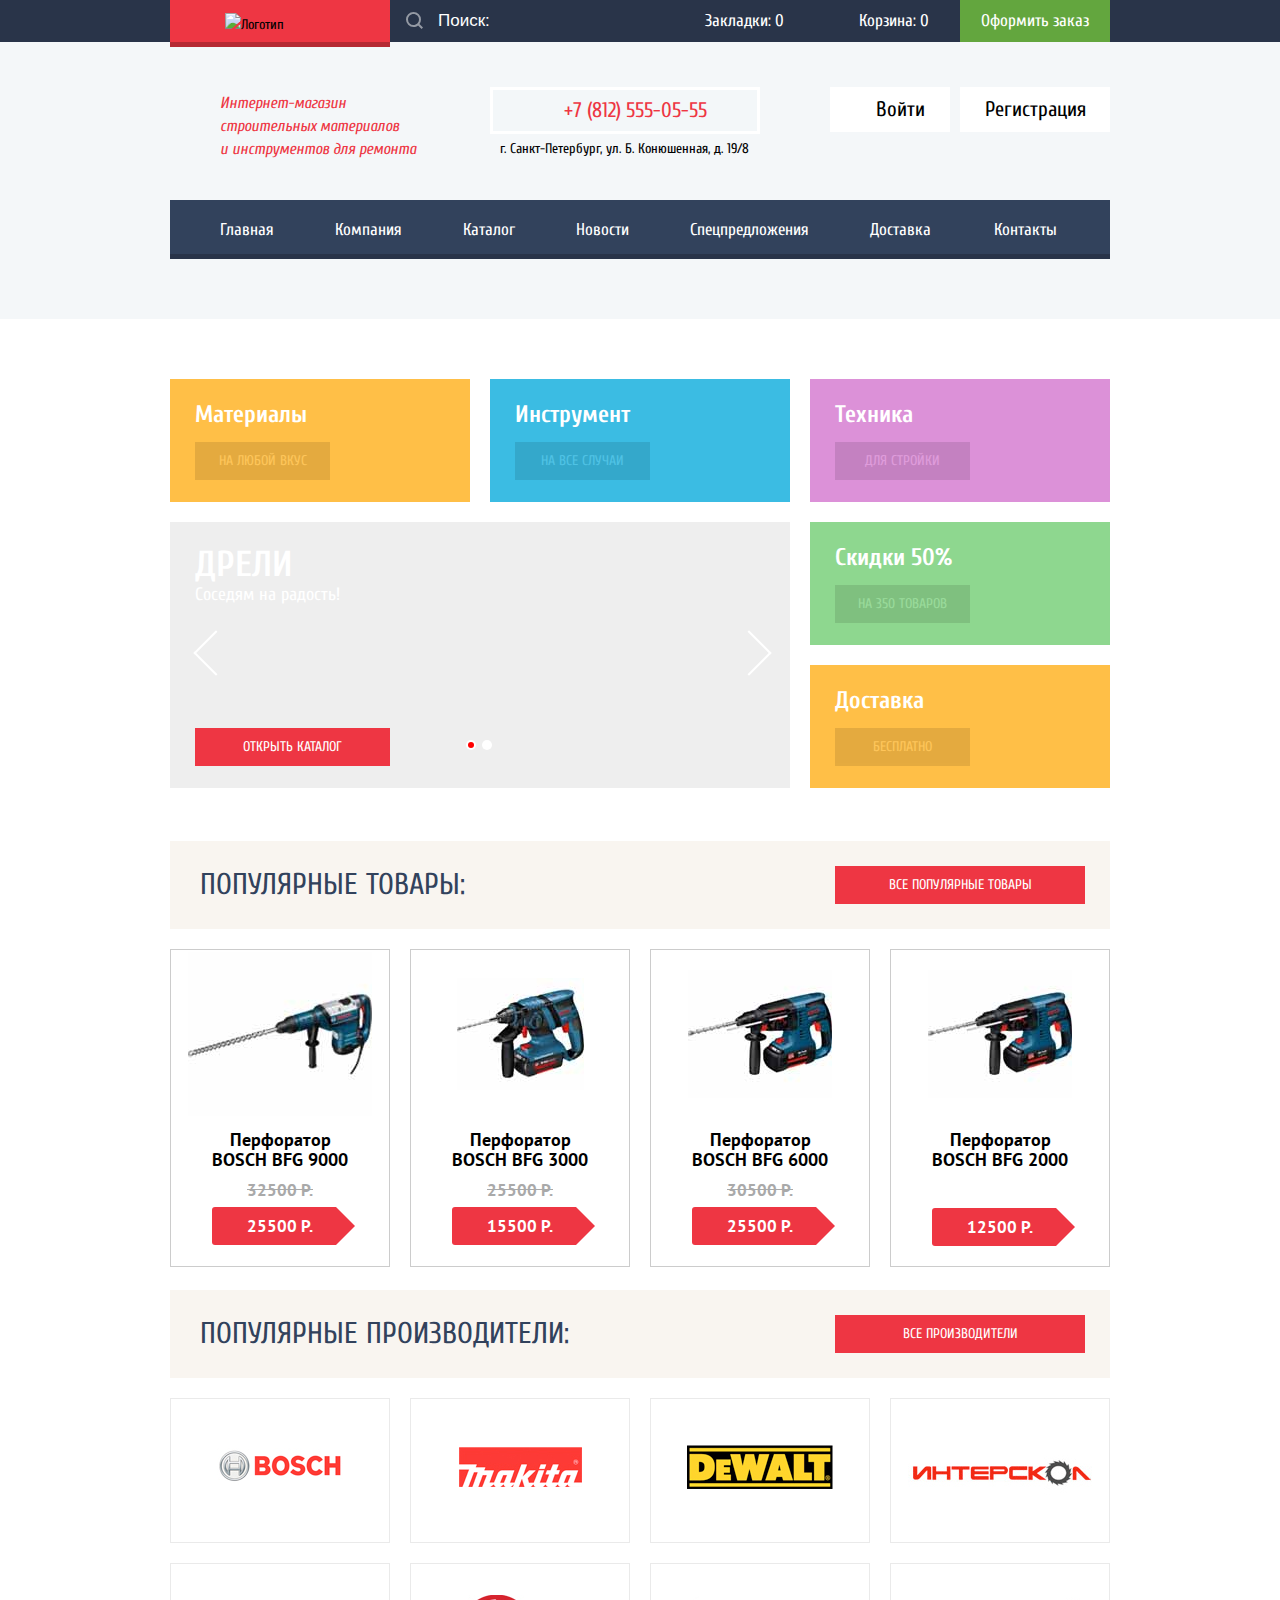
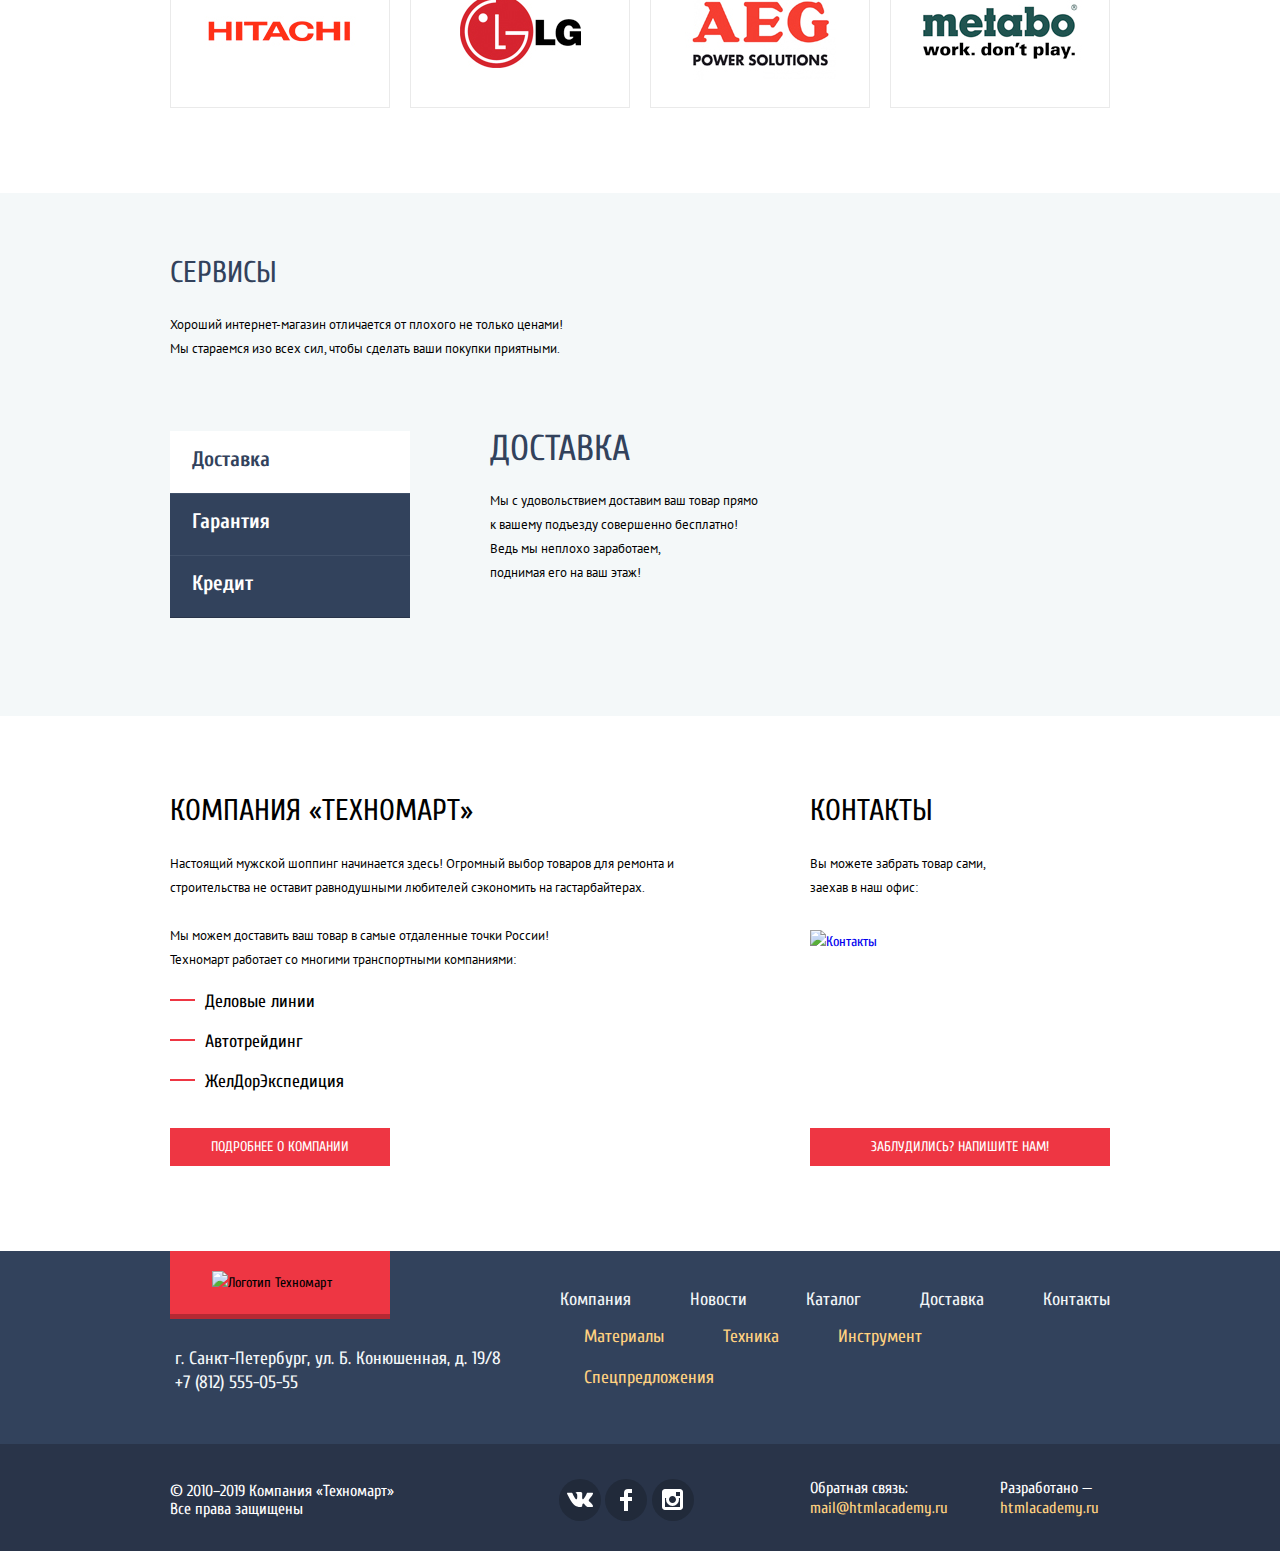
==== commit 7cfc5cc2: "Fixed styles" ====
--- a/index.html
+++ b/index.html
@@ -3,8 +3,8 @@
   <head>
     <meta charset="utf-8">
     <title>HTML Academy: Техномарт</title>
-    <link href="https://fonts.googleapis.com/css?family=Cuprum:400,400i,700,700i|PT+Sans:400,700&display=swap&subset=cyrillic" rel="stylesheet">
-    <link href="css/normalize.css" rel="stylesheet" >
+    <link href="https://fonts.googleapis.com/css?family=Cuprum:400,400i,700,700i%7CPT+Sans:400,700&display=swap&subset=cyrillic" rel="stylesheet">
+    <link href="css/normalize.css" rel="stylesheet">
     <link href="css/min.style.css" rel="stylesheet">
   </head>
   <body>
@@ -38,7 +38,7 @@
           <div class="user-navigation">
             <div class="user-coordinates">
               <div class="navigation-item">
-                <h1 class="first-level-heading">Интернет-магазин строительных материалов и инструментов для ремонта</h1>
+                <h1 class="first-level-heading">Интернет-магазин строительных материалов и&#160;инструментов для ремонта</h1>
               </div>
               <ul class="store-phone navigation-item reset-list">
                 <li><a href="tel:+7(812)555-05-55" class="header-phone">+7 (812) 555-05-55</a></li>
@@ -55,13 +55,13 @@
             </div>
             <nav class="user-menu">
               <ul class="reset-list">
-                <li><a href="index.html" class="user-menu-item">Главная</a></li>
-                <li><a href="#" class="user-menu-item">Компания</a></li>
-                <li><a href="catalog.html" class="user-menu-item">Каталог</a></li>
-                <li><a href="#" class="user-menu-item">Новости</a></li>
-                <li><a href="#" class="user-menu-item">Спецпредложения</a></li>
-                <li><a href="#" class="user-menu-item">Доставка</a></li>
-                <li><a href="#" class="user-menu-item">Контакты</a></li>
+                <li class="user-menu-list"><a href="index.html" class="user-menu-item">Главная</a></li>
+                <li class="user-menu-list"><a href="#" class="user-menu-item">Компания</a></li>
+                <li class="user-menu-list"><a href="catalog.html" class="user-menu-item">Каталог</a></li>
+                <li class="user-menu-list"><a href="#" class="user-menu-item">Новости</a></li>
+                <li class="user-menu-list"><a href="#" class="user-menu-item">Спецпредложения</a></li>
+                <li class="user-menu-list"><a href="#" class="user-menu-item">Доставка</a></li>
+                <li class="user-menu-list"><a href="#" class="user-menu-item">Контакты</a></li>
               </ul>
             </nav>
           </div>
@@ -236,25 +236,21 @@
             <p>Хороший интернет-магазин отличается от плохого не только ценами!</p>
             <p>Мы стараемся изо всех сил, чтобы сделать ваши покупки приятными.</p>
           </section>
-
           <section class="our-services-tabs">
-
             <input class="visually-hidden" type="radio" id="service-1" name="service" checked>
             <input class="visually-hidden" type="radio" id="service-2" name="service">
             <input class="visually-hidden" type="radio" id="service-3" name="service">
-
             <ul class="tabs-menu reset-list">
               <li><label class="slider-service-item slider-service-item--1" for="service-1">Доставка</label></li>
               <li><label class="slider-service-item slider-service-item--2" for="service-2">Гарантия</label></li>
               <li><label class="slider-service-item slider-service-item--3" for="service-3">Кредит</label></li>
             </ul>
-
             <ul class="tabs-content reset-list">
               <li class="tab-content-item">
                 <h3 class="tab-content-title">Доставка</h3>
                 <p class="tab-content-text">
                   Мы с удовольствием доставим ваш товар прямо<br>
-                  к вашему подъезду совершенно бесплатно!<br>
+                  к вашему подъезду совершенно бесплатно!
                 </p>
                 <p class="tab-content-text">
                   Ведь мы неплохо заработаем,<br>
@@ -264,10 +260,9 @@
               <li class="tab-content-item">
                 <h3 class="tab-content-title">Гарантия</h3>
                 <p class="tab-content-text">
-                  Если купленный у нас товар поломается или заискрит,<br>
- +                  Если купленный у нас товар поломается или заискрит,<br>  а также в случае пожара, спровоцированного его возгоранием,<br>
-                  вы всегда можете быть уверены в нашей гарантии. Мы обменяем<br>
+                  вы всегда можете быть уверены в нашей гарантии. Мы обменяем
                   сгоревший товар на новый.
                 </p>
                 <p class="tab-content-text">
@@ -279,14 +274,12 @@
                 <p class="tab-content-text">
                   Залезть в долговую яму стало проще!
                 </p>
-                <p class="tab-content-text">
- +                <p class="tab-content-text">  Кредитные консультанты придут вам на помощь.
                 </p>
                 <a href="#" class="button button-tab">Отправить заявку</a>
               </li>
             </ul>
-
           </section>
         </div>
       </div>
@@ -327,11 +320,11 @@
                 <img src="img/svg/logo-technomart.svg" alt="Логотип Техномарт" width="137" height="22">
               </a>
               <ul class="footer-menu reset-list">
-                <li><a href="#" class="footer-menu-item">Компания</a></li>
-                <li><a href="#" class="footer-menu-item">Новости</a></li>
-                <li><a href="catalog.html" class="footer-menu-item">Каталог</a></li>
-                <li><a href="#" class="footer-menu-item">Доставка</a></li>
-                <li><a href="#" class="footer-menu-item">Контакты</a></li>
+                <li class="footer-menu-list"><a href="#" class="footer-menu-item">Компания</a></li>
+                <li class="footer-menu-list"><a href="#" class="footer-menu-item">Новости</a></li>
+                <li class="footer-menu-list"><a href="catalog.html" class="footer-menu-item">Каталог</a></li>
+                <li class="footer-menu-list"><a href="#" class="footer-menu-item">Доставка</a></li>
+                <li class="footer-menu-list"><a href="#" class="footer-menu-item">Контакты</a></li>
               </ul>
             </div>
             <div class="footer-second-row">
@@ -340,10 +333,10 @@
                 <li><a href="tel:+7(812)555-05-55" class="footer-phone">+7 (812) 555-05-55</a></li>
               </ul>
               <ul class="footer-menu reset-list">
-                <li><a href="#" class="footer-menu-item">Материалы</a></li>
-                <li><a href="#" class="footer-menu-item">Техника</a></li>
-                <li><a href="#" class="footer-menu-item">Инструмент</a></li>
-                <li><a href="#" class="footer-menu-item">Спецпредложения</a></li>
+                <li class="footer-menu-list"><a href="#" class="footer-menu-item">Материалы</a></li>
+                <li class="footer-menu-list"><a href="#" class="footer-menu-item">Техника</a></li>
+                <li class="footer-menu-list"><a href="#" class="footer-menu-item">Инструмент</a></li>
+                <li class="footer-menu-list"><a href="#" class="footer-menu-item">Спецпредложения</a></li>
               </ul>
             </div>
           </section>
@@ -353,8 +346,7 @@
         <div class="container">
           <section class="footer-social">
             <div class="footer-copyright">
-              <p>© 2010–2019 Компания «Техномарт» -</p>
+              <p>© 2010–2019 Компания «Техномарт»</p>
               <p>Все права защищены</p>
             </div>
             <div class="footer-social-links">
@@ -400,21 +392,21 @@
       </div>
     </footer>
     <div class="modal-wrapper hidden"></div>
-    <section class="modal write-us hidden">
+    <section class="write-us hidden">
       <form class="write-us-form" action="https://echo.htmlacademy.ru" method="post">
         <div class="modal-row">
           <div class="modal-item">
             <label for="user-name">Ваше имя:</label>
-            <input id="user-name" type="text" name="user-name" placeholder="Имя Фамилия" class="input-name">
+            <input id="user-name" type="text" name="user-name" placeholder="Имя Фамилия" class="input-name input-contacts">
           </div>
           <div class="modal-item">
             <label for="user-email">Ваш e-mail:</label>
-            <input id="user-email" type="email" name="user-email" required placeholder="email@example.com" class="input-email">
+            <input id="user-email" type="email" name="user-email" placeholder="email@example.com" class="input-email input-contacts">
           </div>
         </div>
         <div class="modal-row">
           <label for="user-text">Текст письма:</label>
-          <textarea id ="user-text" name="user-text" class="user-text" placeholder="В свободной форме"></textarea>
+          <textarea id ="user-text" name="user-text" class="user-text input-contacts" placeholder="В свободной форме"></textarea>
         </div>
         <div class="modal-row">
           <button class="button button-submit" type="submit">Отправить</button>
--- a/css/min.style.css
+++ b/css/min.style.css
@@ -1 +1 @@
-@keyframes bounce{0%{top:5%}to{top:55%}}*,:after,:before{-webkit-box-sizing:border-box;-moz-box-sizing:border-box;box-sizing:border-box}.reset-list,body{padding:0;margin:0}body{font-family:'Cuprum','Arial',sans-serif;font-size:14px;line-height:24px;color:#000;background-color:#fff}.inactive-link,a{text-decoration:none}.inactive-link{pointer-events:none;cursor:default;color:#000}.reset-list{list-style-type:none}.second-level-heading{font-size:30px;color:#32425c;line-height:30px;font-weight:400;text-transform:uppercase}.visually-hidden{position:absolute;width:1px;height:1px;margin:-1px;border:0;padding:0;clip:rect(0 0 0 0);overflow:hidden}.centered-image{display:flex;align-items:center;justify-content:center}.button{display:inline-block;vertical-align:middle;padding-top:10px;padding-bottom:10px;background:#ee3643;font-size:14px;color:#fff;text-align:center;text-transform:uppercase;line-height:18px}.button:focus,.button:hover{background:#ca2c37}.button:active{background:#ba2732}.container{width:940px;margin:0 auto}.wrapper{width:100%}.top-navigation-wrapper{background-color:#293449}.top-navigation{display:flex;justify-content:space-between}.navigation-logo{position:relative;width:220px;background:#ee3643;display:flex;align-items:center;justify-content:center}.top-navigation .navigation-logo{min-height:42px}.navigation-logo::after{content:'';position:absolute;bottom:-5px;left:0;width:220px;height:5px;background:#ee3643;box-shadow:inset 0 -5px 0 0 rgba(0,0,0,.24)}.navigation-logo:hover{background-color:#ca2c37}.navigation-logo:active{background-color:#ba2732}.navigation-logo:active::after,.navigation-logo:hover::after{box-shadow:inset 0 -5px 0 0 rgba(0,0,0,.34)}.search-form{position:relative;width:270px}.search-form .input-search{width:100%;height:42px;border:0;background:#293449;padding-top:12px;padding-bottom:12px;padding-left:48px;font-size:17px;color:#000;line-height:18px;background-image:url(../img/svg/icon-search.svg);background-repeat:no-repeat;background-position:16px 12px}.input-search:-ms-input-placeholder{color:#fff}.input-search::placeholder{color:#fff}.input-search:hover{background-color:#212a3a}.input-search:active,.input-search:focus{background-color:#fff;background-image:url(../img/svg/icon-search-red.svg);background-repeat:no-repeat;background-position:16px 12px}.bookmarks-navigation{display:flex;justify-content:space-between;width:450px}.bookmarks-navigation .bookmarks-item{position:relative;width:150px;display:inline-block;vertical-align:middle;padding-top:12px;padding-bottom:12px;font-size:17px;color:#fff;line-height:18px;text-align:center}.bookmarks-navigation .button-checkout{background-color:#63a63e;color:#fff}.button-bookmark,.button-cart{padding-left:18px}.button-bookmark::before{top:12px;left:18px;width:14px;height:16px;background-image:url(../img/svg/icon-bookmark.svg);opacity:.5}.button-bookmark::before,.button-cart::before,.button-login::before,.header-phone::before{content:'';position:absolute;background-repeat:no-repeat;background-position:0 0}.button-cart::before{opacity:.5;top:12px;left:18px;width:15px;height:15px;background-image:url(../img/svg/icon-cart.svg)}.button-bookmark:hover,.button-cart:hover{cursor:pointer;background-color:#212a3a;opacity:1}.button-bookmark:active,.button-cart:active{cursor:pointer;background:#161d29;opacity:.5}.cart-not-empty{background-color:#ee3643}.button-checkout:hover{background:#5fbb2d}.button-checkout:active{background:#518534;opacity:.5}.user-navigation-wrapper{background-color:#f4f7f9;padding-bottom:60px}.user-navigation{display:flex;flex-direction:column}.user-coordinates{display:flex;justify-content:space-between;align-items:flex-start;padding-top:45px;padding-bottom:34px}.navigation-item{position:relative;width:300px}.first-level-heading{width:200px;margin:5px auto;font-size:16px;color:#ee3643;line-height:23px;font-style:italic;font-weight:400}.button-user-item,.store-phone .header-phone{display:inline-block;vertical-align:middle;font-size:21px;text-align:center;line-height:21px}.store-phone .header-phone{position:relative;width:270px;padding-left:20px;background:#f3f7f9;border:3px solid #fff;padding-top:10px;padding-bottom:10px;color:#ee3643}.button-login::before,.header-phone::before{top:10px;left:12px;width:19px;height:19px;background-image:url(../img/svg/icon-phone.svg)}.store-phone p{font-family:'Cuprum','Arial',sans-serif;font-size:14px;line-height:24px;margin-top:3px;margin-bottom:0;margin-left:10px}.user-buttons{display:flex;justify-content:space-between;flex-wrap:wrap}.button-user-item{background:#fff;padding-top:12px;padding-bottom:12px;color:#000}.user-buttons .button-login{position:relative;width:120px;margin-left:20px;padding-left:20px}.user-buttons .button-registry{width:150px}.button-login::before{top:15px;left:13px;width:20px;height:17px;background-image:url(../img/svg/icon-login-blue.svg);opacity:.3}.button-login:hover::before,.user-logout:hover,.user-name:hover::after,.user-name:hover::before{opacity:1}.button-login:active::before,.user-logout:active,.user-name:active::after,.user-name:active::before{opacity:.3}.button-user-item:hover,.user-account a:hover{color:#ee3643}.button-user-item:active,.user-account a:active,.user-name:active{color:rgb(0,0,0,.3)}.user-menu{background:#32425c;box-shadow:inset 0 -5px 0 0 #293449}.user-menu ul{display:flex;flex-wrap:wrap}.user-menu .user-menu-item{display:inline-block;vertical-align:middle;padding:21px 31px 21px 30px;font-size:17px;color:#fff;letter-spacing:0;line-height:17px;text-align:center}li:first-child .user-menu-item{padding-left:50px}li:last-child .user-menu-item{padding-left:32px}.user-menu-item:hover{background-color:#293449}.user-menu-item:active{background:#1d2739;opacity:.3}.content-navigation{margin-top:60px;margin-bottom:65px}.our-advantages{margin-bottom:33px}.advantages-row{display:flex;justify-content:space-between}.advantages-slider{width:620px;max-height:266px;position:relative;background-color:#eee}.advantage-arrows{position:relative}.arrow{border:0;background:0 0;position:absolute;top:115px;border-right:2px solid #fff;border-bottom:2px solid #fff;width:32px;height:32px}.arrow-left{left:30px;transform:rotate(-225deg)}.arrow-right{right:25px;transform:rotate(-45deg)}.arrow:active,.arrow:focus,.arrow:hover{outline:0;cursor:pointer}.advantages-services{display:flex;flex-direction:column}.advantages-item{position:relative;width:300px;padding-top:21px;padding-left:25px;min-height:123px;margin-bottom:20px}.sticker-new::before{content:'';position:absolute;top:0;right:0;width:60px;height:59px;background-image:url(../img/logo-new-product.png);background-repeat:no-repeat;background-position:0 0}.advantages-item .advantages-title{font-size:24px;color:#fff;line-height:30px;font-weight:700;padding:0;margin-top:0;margin-bottom:12px}.advantages-item .button-advantages{display:inline-block;vertical-align:middle;width:135px;padding-top:10px;padding-bottom:10px;font-size:14px;text-transform:uppercase;color:#fff;text-align:center;line-height:18px;opacity:.1;background:#000}.button-advantages:hover{opacity:.2;background:#000}.button-advantages:active{opacity:.3;background:#000}.advantages-materials{background-color:#ffbf47;background-image:url(../img/svg/icon-1.svg);background-repeat:no-repeat;background-position:83% 53%}.advantages-technics,.advantages-tool{background-color:#3bbce3;background-image:url(../img/svg/icon-2.svg);background-repeat:no-repeat;background-position:87% 54%}.advantages-technics{background-color:#dc91d8;background-image:url(../img/svg/icon-3.svg);background-position:85% 50%}.advantages-delivery,.advantages-discounts{background-color:#8ed78f;background-image:url(../img/svg/icon-4.svg);background-repeat:no-repeat;background-position:80% 47%}.advantages-delivery{background-color:#ffbf47;background-image:url(../img/svg/icon-5.svg);background-position:85% 50%}.popular-item-section{display:flex;justify-content:space-between;align-items:center;background:#f9f5f0;padding:25px 25px 25px 30px}.advantage-slider-controls{position:absolute;left:49%;bottom:35px;z-index:100;width:100px;height:25px;text-align:center;font-size:0;transform:translateX(-50%)}.advantage-slider-controls label{position:relative;display:inline-block;vertical-align:middle;width:10px;height:10px;padding:8px;border-radius:50%;cursor:pointer}.advantage-slider-controls label::after{content:'';position:absolute;top:8px;left:8px;z-index:1;width:10px;height:10px;background:#fff;border-radius:50%}.advantage-slider-item{display:none;padding-top:25px;padding-left:25px;min-height:266px}.advantage-slider-item:nth-child(1),.advantage-slider-item:nth-child(2){background-image:url(../img/slider-item-02.jpg);background-repeat:no-repeat;background-position:100% 0}.advantage-slider-item:nth-child(2){background-image:url(../img/slider-item-01.jpg)}#advantage-1:checked~.advantage-slider-list .advantage-slider-item:nth-child(1),#advantage-2:checked~.advantage-slider-list .advantage-slider-item:nth-child(2),#service-1:checked~.tabs-content .tab-content-item:nth-child(1),#service-2:checked~.tabs-content .tab-content-item:nth-child(2),#service-3:checked~.tabs-content .tab-content-item:nth-child(3){display:block}#advantage-1:checked~.advantage-slider-controls .advantage-controls-item--1::before,#advantage-2:checked~.advantage-slider-controls .advantage-controls-item--2::before{content:'';position:absolute;left:64%;top:65%;z-index:2;width:6px;height:6px;background:red;border-radius:50%}.advantage-slider-item h3{max-width:380px;margin-top:0;margin-bottom:0;font-size:36px;color:#fff;letter-spacing:0;line-height:36px;text-transform:uppercase}.advantage-slider-item p{max-width:430px;margin:0 0 10px;font-family:'Cuprum','Arial',sans-serif;font-size:18px;color:#fff;line-height:24px}.advantage-slider-item .button{position:absolute;width:195px;bottom:22px}.popular-item-section .second-level-heading{padding:0;margin:0}.button-popular{width:250px}.popular-products-row{margin-top:20px;margin-bottom:3px}.manufacturers-list ul,.product-list{display:flex;justify-content:space-between;flex-wrap:wrap}.product-item{display:flex;flex-direction:column;justify-content:flex-start;align-items:center;position:relative;width:220px;margin-bottom:20px;line-height:20px;font-weight:700;text-align:center;border:1px solid #ccc}.sticker-new-product::before,ul.tabs-menu::before{content:'';position:absolute;right:0;background-repeat:no-repeat;background-position:0 0}.sticker-new-product::before{z-index:15;top:0;width:60px;height:59px;background-image:url(../img/logo-new-product.png)}.product-item .actions{position:absolute;top:5px;left:0;width:218px;height:88px;padding:40px 0;background-color:rgba(255,255,255);z-index:10}.actions .bookmark,.actions .buy{position:relative;display:block;width:136px;margin:0 auto 7px;padding:7px 0;background-color:#63a63e;border:3px solid #63a63e;border-bottom-color:#367315;border-radius:3px;color:#fff;font-size:14px;line-height:18px;text-decoration:none;text-transform:uppercase}.actions .bookmark{color:#32425c;background:#fff;border-bottom-color:#63a63e}.actions .buy::before{content:'';position:absolute;top:8px;left:9px;width:17px;height:17px;background-image:url(../img/svg/icon-cart.svg);background-repeat:no-repeat;background-position:0 0;opacity:.3}.buy:active::before,.buy:hover::before{opacity:1}.actions .buy:hover{background:#5fbb2d;border-color:#5fbb2d #5fbb2d #367315}.actions .buy:active{background:#518534;border-color:#518534}.actions .bookmark:hover{border:3px solid #32425c}.actions .bookmark:active{opacity:.3;border:3px solid #32425c}.product-item .actions{display:none}.product-item:hover .actions{display:block}.product-item:hover .image{opacity:0}.product-item:hover{background:#fff;box-shadow:0 10px 25px 0 rgba(41,52,73,.5)}.product-item .image{width:218px;height:168px}.manufacturer-item img,.modal-map-image img,.product-item .image img{max-width:100%}.product-item .title{max-width:160px;font-family:'PT Sans','Arial',sans-serif;font-weight:700;font-size:18px;line-height:20px;color:#000;text-transform:capitalize;min-height:40px;padding:0;margin-bottom:0;margin-top:12px}.product-item .discount,.product-item .price{font-family:'PT Sans','Arial',sans-serif;font-size:17px;line-height:18px}.product-item .discount{font-weight:700;text-decoration:line-through;color:#a9a9a9;margin-top:11px;margin-bottom:0}.product-item .price{position:relative;color:#fff;background:#ee3643;border-radius:3px;margin-top:8px;margin-bottom:20px;padding:10px 35px}.product-item .price:after{content:'';position:absolute;top:0;right:-26px;width:0;height:0;border:19px solid #fff;border-left-color:#ee3643}.product-item .title+.price{margin-top:38px}.manufacturers-list{margin-top:20px}.manufacturer-item{width:220px;min-height:145px;border:1px solid #eaeaea;margin-bottom:20px;cursor:pointer}.manufacturer-item:active,.manufacturer-item:hover{box-shadow:0 10px 25px 0 rgba(41,52,73,.5)}.manufacturer-item:active img{opacity:.3}.services-navigation-wrapper{background-color:#f4f8f9;padding-top:40px}.our-services-intro .second-level-heading{margin-bottom:25px}.our-services-intro p{font-family:'PT Sans','Arial',sans-serif;font-size:13px;color:#000;line-height:24px;margin:0;padding:0}.our-services-tabs{display:flex;justify-content:space-between;padding-top:70px;max-height:352px}.our-services-tabs .tabs-menu{width:240px;position:relative}ul.tabs-menu::before{top:-40px;width:10px;height:279px;background-image:url(../img/our-services-shadow.png)}.our-services-tabs .tabs-content{width:620px}.tabs-menu label{display:block;width:100%;font-size:21px;font-weight:700;color:#fff;line-height:30px;padding-top:13px;padding-left:22px;padding-bottom:19px;background:#32425c;box-shadow:0 1px 0 0 #293449,inset 0 1px 0 0 #405069;cursor:pointer}.tabs-menu label:hover{background:#293449}.tab-content-title{max-width:380px;font-size:36px;color:#32425c;line-height:36px;font-weight:400;text-transform:uppercase;margin-bottom:22px;padding:0;margin-top:0}.tab-button{display:inline-block;vertical-align:middle;padding-top:10px;padding-bottom:10px;font-size:14px;color:#fff;text-align:center;line-height:18px;text-transform:uppercase;background-color:#ee3643}.tab-content-text{font-family:'PT Sans','Arial',sans-serif;max-width:385px;margin-top:0;margin-bottom:0;font-size:13px;color:#000;line-height:24px}.tab-content-item{display:none;height:282px;background-color:#f4f8f9;overflow:hidden}.tab-content-item:nth-child(1){background-image:url(../img/our-services-01-delivery.png);background-repeat:no-repeat;background-position:151px 21px}.tab-content-item:nth-child(2){background-image:url(../img/our-services-02-guarantee.png);background-repeat:no-repeat;background-position:230px 0}.tab-content-item:nth-child(3){background-image:url(../img/our-services-03-loan.png);background-repeat:no-repeat;background-position:155px 0}.button-tab{width:195px;margin-top:30px}#service-1:checked~.tabs-menu .slider-service-item--1,#service-2:checked~.tabs-menu .slider-service-item--2,#service-3:checked~.tabs-menu .slider-service-item--3{background:#fff;color:#32425c;box-shadow:0 1px 0 0 #fff}.company-info{position:relative;display:flex;justify-content:space-between;min-height:397px;margin-top:55px;margin-bottom:86px}.company-info .company-about{width:560px}.company-contacts h2+p{margin:0;max-width:190px}.button-company,.button-write-us{position:absolute;bottom:0}.button-write-us,.company-info .company-contacts{width:300px}.button-company{width:220px}.company-info .second-level-heading{color:#000;margin-bottom:26px}.company-info p{font-family:'PT Sans','Arial',sans-serif;font-size:13px;color:#000;line-height:24px;margin-bottom:24px}.company-about p:nth-child(3){margin-bottom:0}.company-about p:nth-child(4){line-height:0}.company-features{position:relative;padding-top:10px;padding-left:20px}.company-features li{position:relative;font-size:18px;color:#000;line-height:20px;margin-bottom:20px;margin-left:15px}.company-features li::before{content:'';position:absolute;top:7px;left:-35px;width:25px;height:2px;background:#ee3643}.company-map{margin-top:30px}.company-map:hover{cursor:pointer}.footer-navigation-wrapper{background-color:#32425c;padding-bottom:48px}.footer-first-row,.footer-second-row{display:flex;justify-content:space-between}.footer-first-row .navigation-logo{min-height:63px}.footer-menu{width:550px;display:flex;justify-content:flex-start;align-items:center;flex-wrap:wrap}.footer-navigation .footer-menu-item{display:inline-block;vertical-align:middle;font-size:18px;line-height:24px}.footer-first-row .footer-menu-item{color:#f1f5f7;padding-top:35px;padding-right:58px}li:last-child .footer-menu-item{padding-right:0}.footer-second-row .footer-menu-item{padding-top:5px;padding-right:36px;padding-left:23px;color:#ffd180}.footer-address{width:380px}.footer-coordinates,.footer-phone,.footer-social a,.footer-social p{font-family:'Cuprum','Arial',sans-serif;font-size:18px;line-height:24px;color:#f3f7f9}.footer-coordinates{margin-top:33px;margin-bottom:0}.footer-feedback a:hover,.footer-menu-item:hover{text-decoration:underline}.footer-menu-item:active{text-decoration:none;opacity:.5}.footer-social-wrapper{background-color:#293449;padding-top:35px;padding-bottom:30px}.footer-social{display:flex;justify-content:space-between;align-items:center}.footer-social a,.footer-social p{font-size:16px;color:#fff;line-height:18px;padding:0;margin:0}.footer-social a{color:#ffd180}.footer-copyright{width:230px}.footer-social-links{width:140px;margin-left:47px}.footer-social-links ul{display:flex;flex-wrap:wrap;justify-content:space-between;width:135px}.social-button{width:42px;height:42px;border-radius:50%;background-color:#212a3a}.social-button:focus,.social-button:hover{background-color:#ee3643}.footer-feedback{display:flex;justify-content:space-between;width:300px}.footer-feedback p:first-child,.footer-feedback-row:first-child{width:150px}.footer-feedback-row:last-child{width:110px}.footer-feedback p:last-child{width:115px}.footer-feedback a:active{text-decoration:none;color:#ee3643}.user-data{background-color:#fff;display:flex;justify-content:space-around;align-items:center}.user-name{font-family:'Cuprum','Arial',sans-serif;display:inline-block;vertical-align:middle;width:240px;padding-top:12px;padding-right:18px;padding-bottom:12px;text-align:right;font-size:21px;color:#000;line-height:21px}.user-logout,.user-name::before{width:20px;background-repeat:no-repeat;background-position:0 0;opacity:.3}.user-name::before{content:'';position:absolute;top:14px;left:14px;height:18px;background-image:url(../img/svg/icon-user-blue.svg)}.user-logout{display:inline-block;vertical-align:middle;height:17px;background-image:url(../img/svg/icon-logout-blue.svg)}.user-account{position:absolute;font-size:0;padding-top:6px}.user-account a{display:inline-block;vertical-align:middle;font-size:16px;color:#32425c;line-height:18px;text-decoration:underline;margin-left:18px}.user-account a:last-child{margin-left:33px}.user-account a:first-child::after{content:'';position:absolute;top:15px;left:107px;width:5px;height:5px;border-radius:50%;background:#32425c}.breadcrumbs{display:flex;align-items:center;flex-wrap:wrap;padding-top:18px;padding-bottom:18px}.breadcrumbs li{position:relative}.breadcrumb-item{display:inline-block;vertical-align:middle;margin-right:40px;font-family:'PT Sans','Arial',sans-serif;font-size:13px;color:#000;line-height:18px;text-transform:uppercase}.breadcrumb-item::after,.breadcrumbs-capital{background-repeat:no-repeat;background-position:0 0}.breadcrumbs-capital{display:inline-block;vertical-align:middle;width:14px;height:14px;background-image:url(../img/svg/icon-home.svg)}.breadcrumb-item::after{content:'';position:absolute;top:5px;right:16px;width:8px;height:12px;background-image:url(../img/svg/icon-right-small.svg)}.breadcrumb-item:focus,.breadcrumb-item:hover{text-decoration:underline}.breadcrumbs-current{margin-right:0;margin-left:5px}.breadcrumbs-current:focus,.breadcrumbs-current:hover{text-decoration:none}.breadcrumbs-current::after{display:none}.catalog-title-wrapper{background-color:#f2f6f8;padding-top:30px;padding-bottom:29px;padding-left:30px}.catalog-title-wrapper .second-level-heading{padding:0;margin:0}.filter-navigation{margin-top:20px;margin-bottom:33px}.filter-row{display:flex;justify-content:space-between}.filter-row:first-child{margin-bottom:20px}.filter-left-column{width:220px}.filter-right-column{width:700px}.filter-coloured-column{padding:8px 17px 6px 19px;background-color:#f7f3ec}.filter-sorted-column{display:flex;justify-content:space-between;align-items:center}.filter-row h5{font-family:'PT Sans','Arial',sans-serif;font-size:13px;line-height:18px;color:#000;font-weight:400;text-transform:uppercase;padding:0;margin:0 auto 0 0}.filter-left-column h5{margin-top:3px}.filter-row .sort-item{display:inline-block;vertical-align:middle;opacity:.3;margin-right:70px;border-bottom:1px dashed #ee3643;font-family:'PT Sans','Arial',sans-serif;font-size:13px;color:#000;line-height:18px;text-transform:uppercase}.filter-row .sort-item:nth-child(4){margin-right:45px}.filter-row .sort-item:hover{opacity:1;border-bottom:1px solid #ee3643}.filter-row .sort-item:active{color:#ee3643;border:0;opacity:1}.filter-row .sort-item-up{margin-right:20px;opacity:.3}.filter-row .sort-item-down{opacity:.3}.filter-row .sort-item-down:hover,.filter-row .sort-item-up:hover{opacity:1}.sort-item-down path:active,.sort-item-up path:active{fill:#ee3643;opacity:1}.filter-form .filter-item{border:0;margin:0;border-bottom:1px solid #ccc;padding:0 0 26px}.filter-item legend{padding-top:16px;padding-bottom:14px;font-family:'PT Sans','Arial',sans-serif;font-size:17px;line-height:30px;font-weight:700;text-transform:uppercase}.filter-item .legend-price-title{padding:0;margin:0;line-height:14px}.filter-item:nth-child(2){padding-bottom:3px}.filter-item:nth-child(3){border-bottom:none}.range-filter{width:100%;margin-top:20px}.range-controls{position:relative;height:80px;margin-top:22px;margin-bottom:8px;padding-top:40px;padding-right:20px;padding-left:20px;background-color:#f1f1f1;border-radius:5px}.range-controls .scale{height:2px;background:#d7dcde}.range-controls .bar{width:85%;height:2px;margin-left:0;background:#00ca74}.range-controls .toggle{position:absolute;top:26px;left:0;width:4px;height:4px;padding:0;border:10px solid #fff;background-color:#ababab;box-shadow:0 2px 1px 0 #cfcfcf;border-radius:50%;cursor:pointer;box-sizing:content-box}.range-controls .toggle-min{left:16px}.range-controls .toggle-max{left:160px}.price-controls{font-size:0}.price-controls label{position:relative;display:inline-block;vertical-align:middle;font-size:16px}.filter-option label,.price-controls input{font-family:'PT Sans','Arial',sans-serif;color:#000}.price-controls input{width:95px;padding-top:10px;padding-bottom:10px;text-align:center;border:0;border-radius:5px;background:#f1f1f1;font-size:17px;line-height:18px}.min-price::after{content:'';position:absolute;top:18px;left:103px;width:15px;height:2px;background:#000}.min-price{margin-right:15px}.filter-option{margin-bottom:20px;padding-left:35px}.filter-option label{position:relative;display:block;cursor:pointer;user-select:none;font-size:15px;line-height:20px;text-transform:uppercase}.filter-input-checkbox+label::before{content:'';position:absolute;left:-36px;top:-2px;width:23px;height:23px;background-image:url(../img/svg/checkbox-off.svg);background-repeat:no-repeat;background-position:0 0;opacity:.6}.filter-input-checkbox:checked+label::after{content:'';position:absolute;top:-2px;left:-36px;width:27px;height:23px;background-image:url(../img/svg/checkbox-on.svg);background-repeat:no-repeat;background-position:0 0;opacity:.6}.filter-input:focus+label::after,.filter-input:hover+label::before{opacity:1}.filter-input:disabled+label::after,.filter-input:disabled+label::before{opacity:.3}.filter-input-radio+label::before{content:'';position:absolute;left:-36px;top:-3px;width:25px;height:25px;background-image:url(../img/svg/radio-off.svg);background-repeat:no-repeat;background-position:0 0;opacity:.6}.filter-input-radio:checked+label::after{content:'';position:absolute;top:-3px;left:-36px;width:25px;height:25px;background-image:url(../img/svg/radio-on.svg);background-repeat:no-repeat;background-position:0 0;opacity:.6}.filter-button{width:140px;display:inline-block;margin-top:32px;padding-top:9px;padding-bottom:9px;font-family:'PT Sans','Arial',sans-serif;font-size:13px;text-align:center;line-height:18px;color:#000;vertical-align:middle;text-transform:uppercase;background:#fff;border:1px solid #e5e5e5;cursor:pointer}.pagination-list{display:flex;flex-wrap:wrap;margin-left:240px;margin-bottom:60px}.pagination-item{display:inline-block;vertical-align:middle;padding:8px 15px;margin-right:9px;font-family:'PT Sans','Arial',sans-serif;font-size:13px;line-height:18px;color:#000;background-color:#fff;background:#fff;border:1px solid #e5e5e5;border-radius:2px;text-transform:uppercase;text-align:center}.pagination-item-current{background-color:#ee3643;color:#fff}.pagination-item-next{width:140px;padding-right:0;padding-left:0}.pagination-item:hover{border:1px solid #bdc6ca}.pagination-item:active{border:1px solid #ee3643}li:last-child .pagination-item{margin-right:0}.section-description-wrapper{background-color:#f2f6f8;padding-top:40px;padding-bottom:56px}.seo-text .second-level-heading{color:#000}.seo-text p{font-family:'PT Sans','Arial',sans-serif;font-size:13px;color:#000;line-height:24px}.hidden{display:none}.modal-wrapper{position:fixed;z-index:777;left:0;top:0;width:100%;height:100%;overflow:auto;background-color:rgba(0,0,0,.8)}.modal{position:fixed;top:50%;left:50%;transform:translate(-50%,-50%);background-color:#fff;z-index:888}.modal-animated{animation:bounce .6s}.write-us{width:620px;border-top:7px solid #ee3643;box-shadow:0 20px 40px 0 rgba(0,0,0,.75)}.modal-close{position:absolute;top:10px;right:10px;width:21px;height:21px;background-color:transparent;border:0;cursor:pointer;z-index:5}.modal-close::after,.modal-close::before{content:'';position:absolute;top:8px;left:0;width:25px;height:4px;background-color:#ee3643}.modal-close::before{transform:rotate(45deg)}.modal-close::after{transform:rotate(-45deg)}.write-us-form .modal-row:first-child{display:flex;justify-content:space-between;padding-top:45px}.write-us-form .modal-item{width:220px}.write-us-form .modal-row{padding-left:80px;padding-right:80px;padding-bottom:20px}.write-us-form label{display:block;font-family:'Cuprum','Arial',sans-serif;font-size:18px;line-height:18px;margin-bottom:10px}.user-text,.write-us-form input[type=email],.write-us-form input[type=text]{width:100%;background:#fff;border:2px solid #dee3e4;border-radius:2px;padding-top:9px;padding-left:16px;padding-bottom:9px;font-family:'PT Sans','Arial',sans-serif;font-size:13px;color:#a9a9a9;line-height:18px}.user-text:focus,.write-us-form input[type=email]:focus,.write-us-form input[type=text]:focus{outline:0;border:2px solid #ee3643}.write-us-form .user-text{height:114px}.write-us-form .modal-row:nth-child(2){padding-bottom:28px}.write-us-form .modal-row:last-child{padding-top:37px;padding-bottom:37px;background:#f4f4f4}.write-us-form .button-submit{width:100%;border:0}.modal-map{width:940px;height:422px;box-shadow:0 20px 40px 0 rgba(0,0,0,.75)}.modal-map-image iframe{position:relative;z-index:2}.modal-map-image p{position:absolute;top:0;left:0;z-index:1;margin:0}.modal-product{border-top:7px solid #ee3643;width:620px;box-shadow:0 20px 40px 0 rgba(41,52,73,.75)}.modal-product-container .added-product-title{position:relative;padding:40px 80px 43px}.added-product-title h2{margin-left:55px;font-weight:400;font-size:30px;line-height:30px;color:#000;text-align:center}.added-product-title h2::before{content:'';position:absolute;top:50px;left:80px;width:66px;height:66px;background-image:url(../img/svg/icon-mark.svg);background-repeat:no-repeat;background-position:0 0}.modal-product-container .modal-row{display:flex;justify-content:space-between;background-color:#f1f1f1;padding:37px 80px}.modal-row .button-go-shopping,.modal-row .button-place-order{width:220px}.modal-row .button-go-shopping{color:#000;background-color:#fff}
+@keyframes bounce{0%{top:5%}to{top:55%}}@keyframes bounce-contacts{0%{transform:translateY(-2000px)}70%{transform:translateY(30px)}90%{transform:translateY(-10px)}to{transform:translateY(0)}}@keyframes shake{0%,to{transform:translateX(0)}10%,30%,50%,70%,90%{transform:translateX(-10px)}20%,40%,60%,80%{transform:translateX(10px)}}*,:after,:before{-webkit-box-sizing:border-box;-moz-box-sizing:border-box;box-sizing:border-box}.reset-list,body{padding:0;margin:0}body{font-family:'Cuprum','Arial',sans-serif;font-size:14px;line-height:24px;color:#000;background-color:#fff}.inactive-link,a{text-decoration:none}.inactive-link{pointer-events:none;cursor:default;color:#000}.reset-list{list-style-type:none}.second-level-heading{font-size:30px;color:#32425c;line-height:30px;font-weight:400;text-transform:uppercase}.visually-hidden{position:absolute;width:1px;height:1px;margin:-1px;border:0;padding:0;clip:rect(0 0 0 0);overflow:hidden}.centered-image{display:flex;align-items:center;justify-content:center}.button{display:inline-block;vertical-align:middle;padding-top:10px;padding-bottom:10px;background:#ee3643;font-size:14px;color:#fff;text-align:center;text-transform:uppercase;line-height:18px}.button:focus,.button:hover{background:#ca2c37}.button:active{background:#ba2732}.container{width:940px;margin:0 auto}.wrapper{width:100%}.top-navigation-wrapper{background-color:#293449}.top-navigation{display:flex;justify-content:space-between}.navigation-logo{position:relative;width:220px;background:#ee3643;display:flex;align-items:center;justify-content:center}.top-navigation .navigation-logo{min-height:42px}.navigation-logo::after{content:'';position:absolute;bottom:-5px;left:0;width:220px;height:5px;background:#ee3643;box-shadow:inset 0 -5px 0 0 rgba(0,0,0,.24)}.navigation-logo:hover{background-color:#ca2c37}.navigation-logo:active{background-color:#ba2732}.navigation-logo:active::after,.navigation-logo:hover::after{box-shadow:inset 0 -5px 0 0 rgba(0,0,0,.34)}.search-form{position:relative;width:270px}.search-form .input-search{width:100%;height:42px;border:0;background:#293449;padding-top:12px;padding-bottom:12px;padding-left:48px;font-size:17px;color:#000;line-height:18px;background-image:url(../img/svg/icon-search.svg);background-repeat:no-repeat;background-position:16px 12px}.input-search:-ms-input-placeholder{color:#fff}.input-search::placeholder{color:#fff}.input-search:hover{background-color:#212a3a}.input-search:active,.input-search:focus{background-color:#fff;background-image:url(../img/svg/icon-search-red.svg);background-repeat:no-repeat;background-position:16px 12px}.bookmarks-navigation{display:flex;justify-content:space-between;width:450px}.bookmarks-navigation .bookmarks-item{position:relative;width:150px;display:inline-block;vertical-align:middle;padding-top:12px;padding-bottom:12px;font-size:17px;color:#fff;line-height:18px;text-align:center}.bookmarks-navigation .button-checkout{background-color:#63a63e;color:#fff}.button-bookmark,.button-cart{padding-left:18px}.button-bookmark::before{top:12px;left:18px;width:14px;height:16px;background-image:url(../img/svg/icon-bookmark.svg);opacity:.5}.button-bookmark::before,.button-cart::before,.button-login::before,.header-phone::before{content:'';position:absolute;background-repeat:no-repeat;background-position:0 0}.button-cart::before{opacity:.5;top:12px;left:18px;width:15px;height:15px;background-image:url(../img/svg/icon-cart.svg)}.button-bookmark:hover,.button-cart:hover{cursor:pointer;background-color:#212a3a;opacity:1}.button-bookmark:active,.button-cart:active{cursor:pointer;background:#161d29;opacity:.5}.cart-not-empty{background-color:#ee3643}.button-checkout:hover{background:#5fbb2d}.button-checkout:active{background:#518534;opacity:.5}.user-navigation-wrapper{background-color:#f4f7f9;padding-bottom:60px}.user-navigation{display:flex;flex-direction:column}.user-coordinates{display:flex;justify-content:space-between;align-items:flex-start;padding-top:45px;padding-bottom:34px}.navigation-item{position:relative;width:300px}.first-level-heading{width:200px;margin:5px auto;font-size:16px;color:#ee3643;line-height:23px;font-style:italic;font-weight:400}.button-user-item,.store-phone .header-phone{display:inline-block;vertical-align:middle;font-size:21px;text-align:center;line-height:21px}.store-phone .header-phone{position:relative;width:270px;padding-left:20px;background:#f3f7f9;border:3px solid #fff;padding-top:10px;padding-bottom:10px;color:#ee3643}.button-login::before,.header-phone::before{top:10px;left:12px;width:19px;height:19px;background-image:url(../img/svg/icon-phone.svg)}.store-phone p{font-family:'Cuprum','Arial',sans-serif;font-size:14px;line-height:24px;margin-top:3px;margin-bottom:0;margin-left:10px}.user-buttons{display:flex;justify-content:space-between;flex-wrap:wrap}.button-user-item{background:#fff;padding-top:12px;padding-bottom:12px;color:#000}.user-buttons .button-login{position:relative;width:120px;margin-left:20px;padding-left:20px}.user-buttons .button-registry{width:150px}.button-login::before{top:15px;left:13px;width:20px;height:17px;background-image:url(../img/svg/icon-login-blue.svg);opacity:.3}.button-login:hover::before,.user-logout:hover,.user-name:hover::after,.user-name:hover::before{opacity:1}.button-login:active::before,.user-logout:active,.user-name:active::after,.user-name:active::before{opacity:.3}.button-user-item:hover,.user-account a:hover{color:#ee3643}.button-user-item:active,.user-account a:active,.user-name:active{color:rgb(0,0,0,.3)}.user-menu{background:#32425c;box-shadow:inset 0 -5px 0 0 #293449}.user-menu ul{display:flex;flex-wrap:wrap}.user-menu .user-menu-item{display:inline-block;vertical-align:middle;padding:21px 31px 21px 30px;font-size:17px;color:#fff;letter-spacing:0;line-height:17px;text-align:center}.user-menu-list:first-child a{padding-left:50px}.user-menu-list:last-child a{padding-left:32px}.user-menu-item:hover{background-color:#293449}.user-menu-item:active{background:#1d2739;opacity:.3}.content-navigation{margin-top:60px;margin-bottom:65px}.our-advantages{margin-bottom:33px}.advantages-row{display:flex;justify-content:space-between}.advantages-slider{width:620px;max-height:266px;position:relative;background-color:#eee}.advantage-arrows{position:relative}.arrow{border:0;background:0 0;position:absolute;top:115px;border-right:2px solid #fff;border-bottom:2px solid #fff;width:32px;height:32px}.arrow-left{left:30px;transform:rotate(-225deg)}.arrow-right{right:25px;transform:rotate(-45deg)}.arrow:active,.arrow:focus,.arrow:hover{outline:0;cursor:pointer}.advantages-services{display:flex;flex-direction:column}.advantages-item{position:relative;width:300px;padding-top:21px;padding-left:25px;min-height:123px;margin-bottom:20px}.sticker-new::before{content:'';position:absolute;top:0;right:0;width:60px;height:59px;background-image:url(../img/logo-new-product.png);background-repeat:no-repeat;background-position:0 0}.advantages-item .advantages-title{font-size:24px;color:#fff;line-height:30px;font-weight:700;padding:0;margin-top:0;margin-bottom:12px}.advantages-item .button-advantages{display:inline-block;vertical-align:middle;width:135px;padding-top:10px;padding-bottom:10px;font-size:14px;text-transform:uppercase;color:#fff;text-align:center;line-height:18px;opacity:.1;background:#000}.button-advantages:hover{opacity:.2;background:#000}.button-advantages:active{opacity:.3;background:#000}.advantages-materials{background-color:#ffbf47;background-image:url(../img/svg/icon-1.svg);background-repeat:no-repeat;background-position:83% 53%}.advantages-technics,.advantages-tool{background-color:#3bbce3;background-image:url(../img/svg/icon-2.svg);background-repeat:no-repeat;background-position:87% 54%}.advantages-technics{background-color:#dc91d8;background-image:url(../img/svg/icon-3.svg);background-position:85% 50%}.advantages-delivery,.advantages-discounts{background-color:#8ed78f;background-image:url(../img/svg/icon-4.svg);background-repeat:no-repeat;background-position:80% 47%}.advantages-delivery{background-color:#ffbf47;background-image:url(../img/svg/icon-5.svg);background-position:85% 50%}.popular-item-section{display:flex;justify-content:space-between;align-items:center;background:#f9f5f0;padding:25px 25px 25px 30px}.advantage-slider-controls{position:absolute;left:49%;bottom:35px;z-index:100;width:100px;height:25px;text-align:center;font-size:0;transform:translateX(-50%)}.advantage-slider-controls label{position:relative;display:inline-block;vertical-align:middle;width:10px;height:10px;padding:8px;border-radius:50%;cursor:pointer}.advantage-slider-controls label::after{content:'';position:absolute;top:8px;left:8px;z-index:1;width:10px;height:10px;background:#fff;border-radius:50%}.advantage-slider-item{display:none;padding-top:25px;padding-left:25px;min-height:266px}.advantage-slider-item:nth-child(1),.advantage-slider-item:nth-child(2){background-image:url(../img/slider-item-02.jpg);background-repeat:no-repeat;background-position:100% 0}.advantage-slider-item:nth-child(2){background-image:url(../img/slider-item-01.jpg)}#advantage-1:checked~.advantage-slider-list .advantage-slider-item:nth-child(1),#advantage-2:checked~.advantage-slider-list .advantage-slider-item:nth-child(2),#service-1:checked~.tabs-content .tab-content-item:nth-child(1),#service-2:checked~.tabs-content .tab-content-item:nth-child(2),#service-3:checked~.tabs-content .tab-content-item:nth-child(3){display:block}#advantage-1:checked~.advantage-slider-controls .advantage-controls-item--1::before,#advantage-2:checked~.advantage-slider-controls .advantage-controls-item--2::before{content:'';position:absolute;left:64%;top:65%;z-index:2;width:6px;height:6px;background:red;border-radius:50%}.advantage-slider-item h3{max-width:380px;margin-top:0;margin-bottom:0;font-size:36px;color:#fff;letter-spacing:0;line-height:36px;text-transform:uppercase}.advantage-slider-item p{max-width:430px;margin:0 0 10px;font-family:'Cuprum','Arial',sans-serif;font-size:18px;color:#fff;line-height:24px}.advantage-slider-item .button{position:absolute;width:195px;bottom:22px}.popular-item-section .second-level-heading{padding:0;margin:0}.button-popular{width:250px}.popular-products-row{margin-top:20px;margin-bottom:3px}.manufacturers-list ul,.product-list{display:flex;justify-content:space-between;flex-wrap:wrap}.product-item{display:flex;flex-direction:column;justify-content:flex-start;align-items:center;position:relative;width:220px;margin-bottom:20px;line-height:20px;font-weight:700;text-align:center;border:1px solid #ccc}.sticker-new-product::before,ul.tabs-menu::before{content:'';position:absolute;right:0;background-repeat:no-repeat;background-position:0 0}.sticker-new-product::before{z-index:15;top:0;width:60px;height:59px;background-image:url(../img/logo-new-product.png)}.product-item .actions{position:absolute;top:5px;left:0;width:218px;height:88px;padding:40px 0;background-color:rgba(255,255,255);z-index:10}.actions .bookmark,.actions .buy{position:relative;display:block;width:136px;margin:0 auto 7px;padding:7px 0;background-color:#63a63e;border:3px solid #63a63e;border-bottom-color:#367315;border-radius:3px;color:#fff;font-size:14px;line-height:18px;text-decoration:none;text-transform:uppercase}.actions .bookmark{color:#32425c;background:#fff;border-bottom-color:#63a63e}.actions .buy::before{content:'';position:absolute;top:8px;left:9px;width:17px;height:17px;background-image:url(../img/svg/icon-cart.svg);background-repeat:no-repeat;background-position:0 0;opacity:.3}.buy:active::before,.buy:hover::before{opacity:1}.actions .buy:hover{background:#5fbb2d;border-color:#5fbb2d #5fbb2d #367315}.actions .buy:active{background:#518534;border-color:#518534}.actions .bookmark:hover{border:3px solid #32425c}.actions .bookmark:active{opacity:.3;border:3px solid #32425c}.product-item .actions{display:none}.product-item:hover .actions{display:block}.product-item:hover .image{opacity:0}.product-item:hover{background:#fff;box-shadow:0 10px 25px 0 rgba(41,52,73,.5)}.product-item .image{width:218px;height:168px}.manufacturer-item img,.modal-map-image img,.product-item .image img{max-width:100%}.product-item .title{max-width:160px;font-family:'PT Sans','Arial',sans-serif;font-weight:700;font-size:18px;line-height:20px;color:#000;text-transform:capitalize;min-height:40px;padding:0;margin-bottom:0;margin-top:12px}.product-item .discount,.product-item .price{font-family:'PT Sans','Arial',sans-serif;font-size:17px;line-height:18px}.product-item .discount{font-weight:700;text-decoration:line-through;color:#a9a9a9;margin-top:11px;margin-bottom:0}.product-item .price{position:relative;color:#fff;background:#ee3643;border-radius:3px;margin-top:8px;margin-bottom:20px;padding:10px 35px}.product-item .price:after{content:'';position:absolute;top:0;right:-26px;width:0;height:0;border:19px solid #fff;border-left-color:#ee3643}.product-item .title+.price{margin-top:38px}.manufacturers-list{margin-top:20px}.manufacturer-item{width:220px;min-height:145px;border:1px solid #eaeaea;margin-bottom:20px;cursor:pointer}.manufacturer-item:active,.manufacturer-item:hover{box-shadow:0 10px 25px 0 rgba(41,52,73,.5)}.manufacturer-item:active img{opacity:.3}.services-navigation-wrapper{background-color:#f4f8f9;padding-top:40px}.our-services-intro .second-level-heading{margin-bottom:25px}.our-services-intro p{font-family:'PT Sans','Arial',sans-serif;font-size:13px;color:#000;line-height:24px;margin:0;padding:0}.our-services-tabs{display:flex;justify-content:space-between;padding-top:70px;min-height:355px}.our-services-tabs .tabs-menu{width:240px;position:relative}ul.tabs-menu::before{top:-40px;width:10px;height:279px;background-image:url(../img/our-services-shadow.png)}.our-services-tabs .tabs-content{width:620px}.tabs-menu label{display:block;width:100%;font-size:21px;font-weight:700;color:#fff;line-height:30px;padding-top:13px;padding-left:22px;padding-bottom:19px;background:#32425c;box-shadow:0 1px 0 0 #293449,inset 0 1px 0 0 #405069;cursor:pointer}.tabs-menu label:hover{background:#293449}.tab-content-title{max-width:380px;font-size:36px;color:#32425c;line-height:36px;font-weight:400;text-transform:uppercase;margin-bottom:22px;padding:0;margin-top:0}.tab-button{display:inline-block;vertical-align:middle;padding-top:10px;padding-bottom:10px;font-size:14px;color:#fff;text-align:center;line-height:18px;text-transform:uppercase;background-color:#ee3643}.tab-content-text{font-family:'PT Sans','Arial',sans-serif;max-width:385px;margin-top:0;margin-bottom:0;font-size:13px;color:#000;line-height:24px}.tab-content-item{display:none;min-height:285px;background-color:#f4f8f9;padding-bottom:20px}.tab-content-item:nth-child(1){background-image:url(../img/our-services-01-delivery.png);background-repeat:no-repeat;background-position:151px 21px}.tab-content-item:nth-child(2){background-image:url(../img/our-services-02-guarantee.png);background-repeat:no-repeat;background-position:230px 0}.tab-content-item:nth-child(3){background-image:url(../img/our-services-03-loan.png);background-repeat:no-repeat;background-position:155px 0}.button-tab{width:195px;margin-top:30px}#service-1:checked~.tabs-menu .slider-service-item--1,#service-2:checked~.tabs-menu .slider-service-item--2,#service-3:checked~.tabs-menu .slider-service-item--3{background:#fff;color:#32425c;box-shadow:0 1px 0 0 #fff}.company-info{position:relative;display:flex;justify-content:space-between;min-height:395px;margin-top:55px;margin-bottom:85px}.company-info .company-about{width:560px}.company-contacts h2+p{margin:0;max-width:190px}.button-company,.button-write-us{position:absolute;bottom:0}.button-write-us,.company-info .company-contacts{width:300px}.button-company{width:220px}.company-info .second-level-heading{color:#000;margin-bottom:26px}.company-info p{font-family:'PT Sans','Arial',sans-serif;font-size:13px;color:#000;line-height:24px;margin-bottom:24px}.company-about p:nth-child(3){margin-bottom:0}.company-about p:nth-child(4){margin-top:0;margin-bottom:20px}.company-features{position:relative;padding-left:20px}.company-features li{position:relative;font-size:18px;color:#000;line-height:20px;margin-bottom:20px;margin-left:15px}.company-features li::before{content:'';position:absolute;top:7px;left:-35px;width:25px;height:2px;background:#ee3643}.company-map{margin-top:30px}.company-map:hover{cursor:pointer}.footer-navigation-wrapper{background-color:#32425c;padding-bottom:48px}.footer-first-row,.footer-second-row{display:flex;justify-content:space-between}.footer-first-row .navigation-logo{min-height:63px}.footer-menu{width:550px;display:flex;justify-content:flex-start;align-items:center;flex-wrap:wrap}.footer-navigation .footer-menu-item{display:inline-block;vertical-align:middle;font-size:18px;line-height:24px}.footer-first-row .footer-menu-item{color:#f1f5f7;padding-top:35px;padding-right:59px}.footer-menu-list:last-child a{padding-right:0}.footer-second-row .footer-menu-item{padding-top:5px;padding-right:35px;padding-left:24px;color:#ffd180}.footer-address{width:380px;margin-left:5px}.footer-coordinates,.footer-phone,.footer-social a,.footer-social p{font-family:'Cuprum','Arial',sans-serif;font-size:18px;line-height:24px;color:#f3f7f9}.footer-coordinates{margin-top:33px;margin-bottom:0}.footer-feedback a:hover,.footer-menu-item:hover{text-decoration:underline}.footer-menu-item:active{text-decoration:none;opacity:.5}.footer-social-wrapper{background-color:#293449;padding-top:35px;padding-bottom:30px}.footer-social{display:flex;justify-content:space-between;align-items:center}.footer-social a,.footer-social p{font-size:16px;color:#fff;line-height:18px;padding:0;margin:0}.footer-social a{color:#ffd180}.footer-copyright{width:230px}.footer-social-links{width:140px;margin-left:47px}.footer-social-links ul{display:flex;flex-wrap:wrap;justify-content:space-between;width:135px}.social-button{width:42px;height:42px;border-radius:50%;background-color:#212a3a}.social-button:focus,.social-button:hover{background-color:#ee3643}.footer-feedback{display:flex;justify-content:space-between;width:300px}.footer-feedback p:first-child,.footer-feedback-row:first-child{width:150px}.footer-feedback-row:last-child{width:110px}.footer-feedback p:last-child{width:115px}.footer-feedback a:active{text-decoration:none;color:#ee3643}.user-data{background-color:#fff;display:flex;justify-content:space-around;align-items:center}.user-name{font-family:'Cuprum','Arial',sans-serif;display:inline-block;vertical-align:middle;width:240px;padding-top:12px;padding-right:18px;padding-bottom:12px;text-align:right;font-size:21px;color:#000;line-height:21px}.user-logout,.user-name::before{width:20px;background-repeat:no-repeat;background-position:0 0;opacity:.3}.user-name::before{content:'';position:absolute;top:14px;left:14px;height:18px;background-image:url(../img/svg/icon-user-blue.svg)}.user-logout{display:inline-block;vertical-align:middle;height:17px;background-image:url(../img/svg/icon-logout-blue.svg)}.user-account{position:absolute;font-size:0;padding-top:6px}.user-account a{display:inline-block;vertical-align:middle;font-size:16px;color:#32425c;line-height:18px;text-decoration:underline;margin-left:18px}.user-account a:last-child{margin-left:33px}.user-account a:first-child::after{content:'';position:absolute;top:15px;left:107px;width:5px;height:5px;border-radius:50%;background:#32425c}.breadcrumbs{display:flex;align-items:center;flex-wrap:wrap;padding-top:18px;padding-bottom:18px}.breadcrumbs li{position:relative}.breadcrumb-item{display:inline-block;vertical-align:middle;margin-right:40px;font-family:'PT Sans','Arial',sans-serif;font-size:13px;color:#000;line-height:18px;text-transform:uppercase}.breadcrumb-item::after,.breadcrumbs-capital{background-repeat:no-repeat;background-position:0 0}.breadcrumbs-capital{display:inline-block;vertical-align:middle;width:14px;height:14px;background-image:url(../img/svg/icon-home.svg)}.breadcrumb-item::after{content:'';position:absolute;top:5px;right:16px;width:8px;height:12px;background-image:url(../img/svg/icon-right-small.svg)}.breadcrumb-item:focus,.breadcrumb-item:hover{text-decoration:underline}.breadcrumbs-current{margin-right:0;margin-left:5px}.breadcrumbs-current:focus,.breadcrumbs-current:hover{text-decoration:none}.breadcrumbs-current::after{display:none}.catalog-title-wrapper{background-color:#f2f6f8;padding-top:30px;padding-bottom:29px;padding-left:30px}.catalog-title-wrapper .second-level-heading{padding:0;margin:0}.filter-navigation{margin-top:20px;margin-bottom:33px}.filter-row{display:flex;justify-content:space-between}.filter-row:first-child{margin-bottom:20px}.filter-left-column{width:220px}.filter-right-column{width:700px}.filter-coloured-column{padding:8px 17px 6px 19px;background-color:#f7f3ec}.filter-sorted-column{display:flex;justify-content:space-between;align-items:center}.filter-row h5{font-family:'PT Sans','Arial',sans-serif;font-size:13px;line-height:18px;color:#000;font-weight:400;text-transform:uppercase;padding:0;margin:0 auto 0 0}.filter-left-column h5{margin-top:3px}.filter-row .sort-item{display:inline-block;vertical-align:middle;opacity:.3;margin-right:70px;border-bottom:1px dashed #ee3643;font-family:'PT Sans','Arial',sans-serif;font-size:13px;color:#000;line-height:18px;text-transform:uppercase}.filter-row .sort-item:nth-child(4){margin-right:45px}.filter-row .sort-item:hover{opacity:1;border-bottom:1px solid #ee3643}.filter-row .sort-item-active,.filter-row .sort-item-active:hover{color:#ee3643;opacity:1;border:0}.filter-row .sort-item-up{margin-right:20px;opacity:.3}.filter-row .sort-item-down{opacity:.3}.filter-row .sort-item-down:hover,.filter-row .sort-item-up:hover{opacity:1}.filter-form .filter-item{border:0;margin:0;border-bottom:1px solid #ccc;padding:0 0 26px}.filter-item legend{padding-top:16px;padding-bottom:14px;font-family:'PT Sans','Arial',sans-serif;font-size:17px;line-height:30px;font-weight:700;text-transform:uppercase}.filter-item .legend-price-title{margin-top:-10px;padding:0}.filter-item:nth-child(2){padding-bottom:3px}.filter-item:nth-child(3){border-bottom:none}.range-filter{width:100%;margin-top:20px}.range-controls{position:relative;height:80px;margin-top:15px;margin-bottom:8px;padding-top:40px;padding-right:20px;padding-left:20px;background-color:#f1f1f1;border-radius:5px}.range-controls .scale{height:2px;background:#d7dcde}.range-controls .bar{width:85%;height:2px;margin-left:0;background:#00ca74}.range-controls .toggle{position:absolute;top:26px;left:0;width:4px;height:4px;padding:0;border:10px solid #fff;background-color:#ababab;box-shadow:0 2px 1px 0 #cfcfcf;border-radius:50%;cursor:pointer;box-sizing:content-box}.range-controls .toggle-min{left:16px}.range-controls .toggle-max{left:160px}.price-controls{font-size:0}.price-controls label{position:relative;display:inline-block;vertical-align:middle;font-size:16px}.filter-option label,.price-controls input{font-family:'PT Sans','Arial',sans-serif;color:#000}.price-controls input{width:95px;padding-top:10px;padding-bottom:10px;text-align:center;border:0;border-radius:5px;background:#f1f1f1;font-size:17px;line-height:18px}.min-price::after{content:'';position:absolute;top:18px;left:103px;width:15px;height:2px;background:#000}.min-price{margin-right:15px}.filter-option{margin-bottom:20px;padding-left:35px}.filter-option label{position:relative;display:block;cursor:pointer;user-select:none;font-size:15px;line-height:20px;text-transform:uppercase}.filter-input-checkbox+label::before{content:'';position:absolute;left:-36px;top:-2px;width:23px;height:23px;background-image:url(../img/svg/checkbox-off.svg);background-repeat:no-repeat;background-position:0 0;opacity:.6}.filter-input-checkbox:checked+label::after{content:'';position:absolute;top:-2px;left:-36px;width:27px;height:23px;background-image:url(../img/svg/checkbox-on.svg);background-repeat:no-repeat;background-position:0 0;opacity:.6}.filter-input:focus+label::after,.filter-input:hover+label::before{opacity:1}.filter-input:disabled+label::after,.filter-input:disabled+label::before{opacity:.3}.filter-input-radio+label::before{content:'';position:absolute;left:-36px;top:-3px;width:25px;height:25px;background-image:url(../img/svg/radio-off.svg);background-repeat:no-repeat;background-position:0 0;opacity:.6}.filter-input-radio:checked+label::after{content:'';position:absolute;top:-3px;left:-36px;width:25px;height:25px;background-image:url(../img/svg/radio-on.svg);background-repeat:no-repeat;background-position:0 0;opacity:.6}.filter-button{width:140px;display:inline-block;margin-top:32px;padding-top:9px;padding-bottom:9px;font-family:'PT Sans','Arial',sans-serif;font-size:13px;text-align:center;line-height:18px;color:#000;vertical-align:middle;text-transform:uppercase;background:#fff;border:1px solid #e5e5e5;cursor:pointer}.pagination-list{display:flex;flex-wrap:wrap;margin-left:240px;margin-bottom:60px}.pagination-item{display:inline-block;vertical-align:middle;padding:8px 15px;margin-right:9px;font-family:'PT Sans','Arial',sans-serif;font-size:13px;line-height:18px;color:#000;background-color:#fff;background:#fff;border:1px solid #e5e5e5;border-radius:2px;text-transform:uppercase;text-align:center}.pagination-item-current{background-color:#ee3643;border:1px solid #ee3643;color:#fff}.pagination-item-next{width:140px;padding-right:0;padding-left:0;margin-right:0}.pagination-item:hover{border:1px solid #bdc6ca}.pagination-item-current:hover,.pagination-item:active{border:1px solid #ee3643}.section-description-wrapper{background-color:#f2f6f8;padding-top:40px;padding-bottom:56px}.seo-text .second-level-heading{color:#000}.seo-text p{font-family:'PT Sans','Arial',sans-serif;font-size:13px;color:#000;line-height:24px}.hidden{display:none}.modal-wrapper{position:fixed;z-index:777;left:0;top:0;width:100%;height:100%;overflow:auto;background-color:rgba(0,0,0,.8)}.modal{position:fixed;top:50%;left:50%;transform:translate(-50%,-50%);background-color:#fff;z-index:888}.modal-animated{animation:bounce .6s}.modal-animated-contacts{animation:bounce-contacts .6s}.modal-error{animation:shake .6s}.write-us{position:fixed;bottom:200px;left:50%;width:620px;margin-left:-310px;border-top:7px solid #ee3643;background-color:#fff;box-shadow:0 20px 40px 0 rgba(0,0,0,.75);z-index:888}.modal-close{position:absolute;top:10px;right:10px;width:21px;height:21px;background-color:transparent;border:0;cursor:pointer;z-index:5}.modal-close::after,.modal-close::before{content:'';position:absolute;top:8px;left:0;width:25px;height:4px;background-color:#ee3643}.modal-close::before{transform:rotate(45deg)}.modal-close::after{transform:rotate(-45deg)}.write-us-form .modal-row:first-child{display:flex;justify-content:space-between;padding-top:45px}.write-us-form .modal-item{width:220px}.write-us-form .modal-row{padding-left:80px;padding-right:80px;padding-bottom:20px}.write-us-form label{display:block;font-family:'Cuprum','Arial',sans-serif;font-size:18px;line-height:18px;margin-bottom:10px}.user-text,.write-us-form input[type=email],.write-us-form input[type=text]{width:100%;background:#fff;border:2px solid #dee3e4;border-radius:2px;padding-top:9px;padding-left:16px;padding-bottom:9px;font-family:'PT Sans','Arial',sans-serif;font-size:13px;color:#a9a9a9;line-height:18px}.user-text:focus,.write-us-form input[type=email]:focus,.write-us-form input[type=text]:focus{outline:0;border:2px solid #ee3643}.write-us-form .user-text{height:114px}.write-us-form .modal-row:nth-child(2){padding-bottom:32px}.write-us-form .modal-row:last-child{padding-top:37px;padding-bottom:37px;background:#f4f4f4}.write-us-form .button-submit{width:100%;border:0}.modal-map{width:940px;height:422px;box-shadow:0 20px 40px 0 rgba(0,0,0,.75)}.modal-map-image iframe{position:relative;z-index:2}.modal-map-image p{position:absolute;top:0;left:0;z-index:1;margin:0}.modal-product{border-top:7px solid #ee3643;width:620px;box-shadow:0 20px 40px 0 rgba(41,52,73,.75)}.modal-product-container .added-product-title{position:relative;padding:40px 80px 43px}.added-product-title h2{margin-left:55px;font-weight:400;font-size:30px;line-height:30px;color:#000;text-align:center}.added-product-title h2::before{content:'';position:absolute;top:50px;left:80px;width:66px;height:66px;background-image:url(../img/svg/icon-mark.svg);background-repeat:no-repeat;background-position:0 0}.modal-product-container .modal-row{display:flex;justify-content:space-between;background-color:#f1f1f1;padding:37px 80px}.modal-row .button-go-shopping,.modal-row .button-place-order{width:220px}.modal-row .button-go-shopping{color:#000;background-color:#fff}
